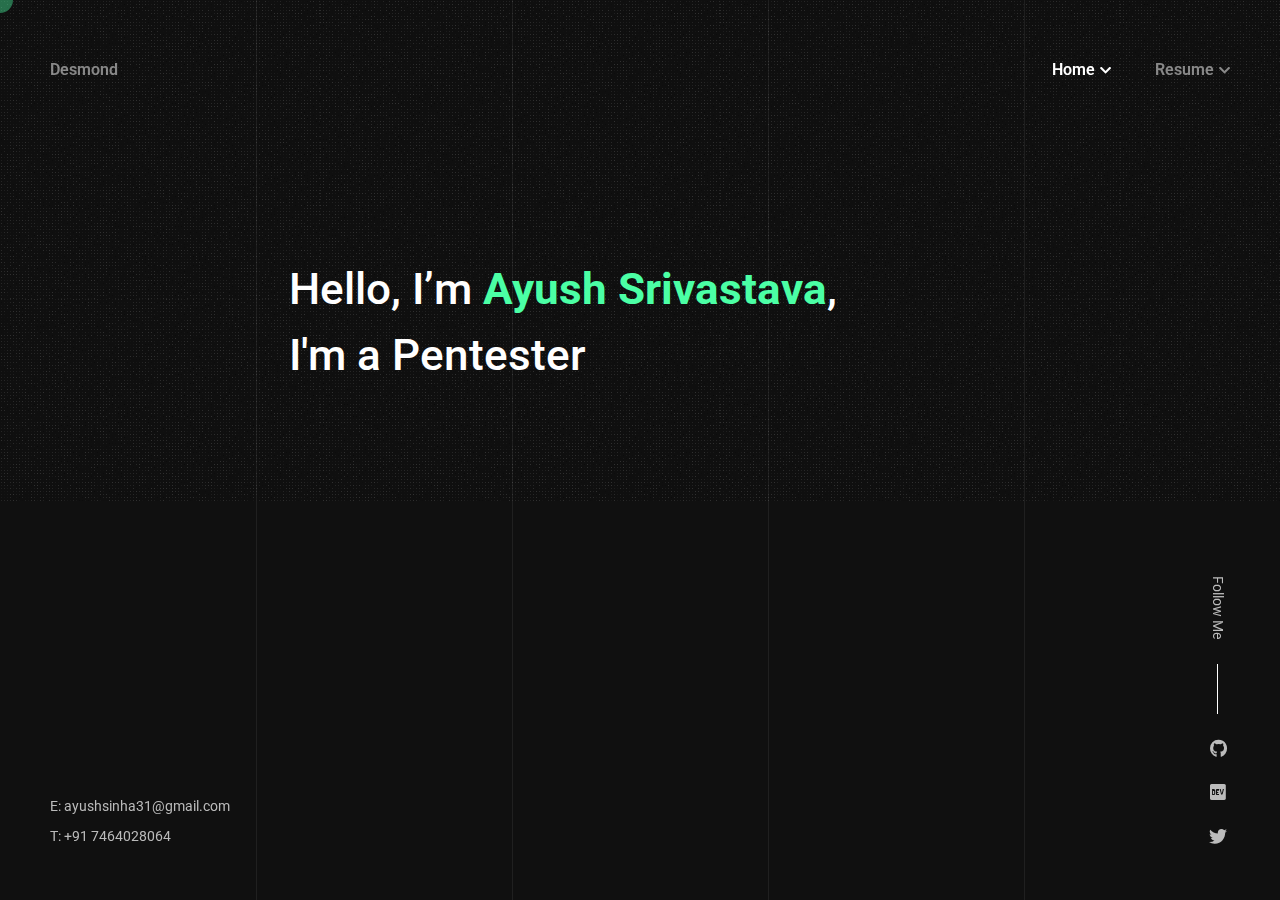
==== index.html @ 95cac33f "Add files via upload" ====
<!doctype html>
<html lang="en-US">

<!-- Mirrored from nyamador.com/index.html by HTTrack Website Copier/3.x [XR&CO'2014], Sat, 12 Mar 2022 16:47:35 GMT -->
<!-- Added by HTTrack --><meta http-equiv="content-type" content="text/html;charset=utf-8" /><!-- /Added by HTTrack -->
<head>

	<!-- Meta -->
	<meta charset="UTF-8">
	<meta name="viewport" content="width=device-width, initial-scale=1, maximum-scale=1" />
	<meta name="description" content="Ayush Srivastava's Personal Website" />
	<meta name="keywords" content="Ayush Srivastava, Ayush, Srivastava, , Fullstack Developer, pentester, Hacker, Wordpress, Wordpress Developer" />
	<meta name="author" content="Ayush Srivastava" />

	<!-- Title -->
	<title>Ayush Srivastava | Ethical Hacker </title>

	<!-- Fonts -->
	<link href="https://fonts.googleapis.com/css?family=Roboto:100,100i,300,300i,400,400i,500,500i,700,700i,900,900i&amp;display=swap&amp;subset=cyrillic" rel="stylesheet">

	<link rel="stylesheet" href="css/min-styles.css" />
	<link rel="stylesheet" href="css/fontawesome.css" />
	<link rel="stylesheet" href="css/brands.css" />
	<link rel="stylesheet" href="css/style.css" />
		
	<!--[if lt IE 9]>
	<script src="https://css3-mediaqueries-js.googlecode.com/svn/trunk/css3-mediaqueries.js"></script>
	<script src="https://html5shim.googlecode.com/svn/trunk/html5.js"></script>
	<![endif]-->

	<link rel="shortcut icon" href="images/favicons/favicon.ico">

	<!-- Global site tag (gtag.js) - Google Analytics-->
	<script async src="https://www.googletagmanager.com/gtag/js?id=UA-125314689-9"></script>
	<script>
	  window.dataLayer = window.dataLayer || [];
	  function gtag(){dataLayer.push(arguments);}
	  gtag('js', new Date());

	  gtag('config', 'UA-130786616-1');
    </script>
    <script>(function(w,d,s,l,i){w[l]=w[l]||[];w[l].push({'gtm.start':
    new Date().getTime(),event:'gtm.js'});var f=d.getElementsByTagName(s)[0],
    j=d.createElement(s),dl=l!='dataLayer'?'&l='+l:'';j.async=true;j.src=
    'https://www.googletagmanager.com/gtm.js?id='+i+dl;f.parentNode.insertBefore(j,f);
    })(window,document,'script','dataLayer','GTM-NZBQRW8');</script>
    <script data-ad-client="ca-pub-6330162459603348" async src="https://pagead2.googlesyndication.com/pagead/js/adsbygoogle.js"></script>

</head>

<body class="home-creative">
    <!-- Google Tag Manager (noscript) -->
    <noscript><iframe src="https://www.googletagmanager.com/ns.html?id=GTM-NZBQRW8"
    height="0" width="0" style="display:none;visibility:hidden"></iframe></noscript>
    <!-- End Google Tag Manager (noscript) -->

	<!-- Preloader -->
	<div class="preloader">
		<div class="centrize full-width">
			<div class="vertical-center">
				<div class="spinner">
					<div class="double-bounce1"></div>
					<div class="double-bounce2"></div>
				</div>
			</div>
		</div>
	</div>
	
	<!-- Container -->
	<div class="container">

		<!-- Cursor -->
		<div class="cursor-follower"></div>
	
		<!-- Header -->
		<header class="header">
			<div class="head-top">

				<!-- menu button -->
				<a href="#" class="menu-btn"><span></span></a>

				<!-- logo -->
				<div class="logo hover-masks-logo">
					<a href="#">
						<span class="mask-lnk">Desmond <strong></strong></span>
						<span class="mask-lnk mask-lnk-hover"><strong>Nyamador</strong></span>
					</a>
				</div>
				
				<!-- top menu-->						
				<div class="top-menu hover-masks">
					<div class="top-menu-nav">	
						<div class="menu-topmenu-container">
							<ul class="menu">
								<li class="menu-item menu-item-has-children current-menu-item">
									<a href="index.html">Home</a>
									<!-- <ul class="sub-menu">
										<li class="menu-item"><a href="index.html">Home Default</a></li>
										<li class="menu-item current-menu-item"><a href="index_creative.html">Home Creative</a></li>
										<li class="menu-item"><a href="index_slider.html">Home Slider</a></li>
										<li class="menu-item"><a href="index_personal.html">Home Personal</a></li>
										<li class="menu-item"><a href="index_onepage.html" target="blank">Home OnePage</a></li>
										<li class="menu-item"><a href="index_image.html">Home Image</a></li>
										<li class="menu-item"><a href="index_video.html">Home Video</a></li>
									</ul> -->
								</li>
								<li class="menu-item menu-item-has-children">
									<a href="works.html">Resume</a>
									<!-- <ul class="sub-menu">
										<li class="menu-item"><a href="resume.html">Resume Default</a></li>
										<li class="menu-item"><a href="resume_image.html">Resume Image</a></li>
										<li class="menu-item"><a href="resume_creative.html">Resume Creative</a></li>
									</ul> -->
								</li>
								<!-- <li class="menu-item menu-item-has-children">
									<a href="works.html">Works</a>
									<ul class="sub-menu">
										<li class="menu-item"><a href="works.html">Works Default</a></li>
										<li class="menu-item"><a href="works_creative.html">Works Creative</a></li>
										<li class="menu-item"><a href="work_single.html">Work Single</a></li>
										<li class="menu-item"><a href="work_single_image.html">Work Single Image</a></li>
										<li class="menu-item"><a href="work_single_creative.html">Work Single Creative</a></li>
									</ul>
								</li>
								<li class="menu-item menu-item-has-children">
									<a href="contacts.html">Contact</a>
									<ul class="sub-menu">
										<li class="menu-item"><a href="contacts.html">Contact Default</a></li>
										<li class="menu-item"><a href="contacts_map.html">Contact Map</a></li>
										<li class="menu-item"><a href="contacts_image.html">Contact Image</a></li>
										<li class="menu-item"><a href="contacts_creative.html">Contact Creative</a></li>
									</ul>
								</li> -->
							</ul>
						</div>
					</div>
				</div>

			</div>
		</header>
		
		<!-- Wrapper -->
		<div class="wrapper">	

			<!-- Section Started -->
			<div class="section started layout-creative" id="section-started">

				<!-- background -->
				<div class="video-bg">
					<div class="video-bg-mask"></div>
					<div class="video-bg-texture" id="grained_container"></div>
				</div>

				<!-- started content -->
				<div class="centrize full-width">
					<div class="vertical-center">
						<div class="started-content">
							<h1 class="h-title">
								Hello, I’m <strong>Ayush Srivastava</strong>,<br> I'm a Pentester
							</h1>
							<div class="h-subtitles">
								<div class="h-subtitle typing-subtitle">
									<p>I'm an <strong>Wordpress Developer</strong></p>
									<p>I'm a <strong>Python Developer</strong></p>
									<p>I'm a <strong>Hacker</strong></p>
									<p>Hall of fame <strong>Twiter</strong></p>
									<p>Hall of fame <strong>Cisco</strong></p>
									<p>Hall of fame <strong>Opera</strong></p>
									<p>Hall of fame <strong>Snapchat</strong></p>
									<p>Hall of fame <strong>Lenskart</strong></p>
								</div>
								<span class="typed-subtitle"></span>
							</div>
						</div>
					</div>
				</div>

			</div>


		</div>
		
		<!-- Footer -->
		<footer class="footer">
			<div class="copy">
				<p>E: ayushsinha31@gmail.com</p>
				<p>T: +91 7464028064</p>
			</div>
			<div class="soc-box">
				<div class="follow-label">Follow Me</div>
				<div class="soc">
					<a target="_blank" href="https://www.github.com/ayush8816">
						<span class="icon fab fa-github"></span>
					</a>
					<a target="_blank" href="#">
						<span class="icon fab fa-dev"></span>
					</a>
					<a target="_blank" href="https://twiter.com/ayushsinha31">
						<span class="icon fab fa-twitter"></span>
					</a>
				</div>
			</div>
			<div class="clear"></div>
		</footer>

		<!-- Lines -->
		<div class="lines">
			<div class="line-col"></div>
			<div class="line-col"></div>
			<div class="line-col"></div>
			<div class="line-col"></div>
			<div class="line-col"></div>
		</div>
		
	</div>
	<!-- Scripts -->
	<script src="js/scripts.js"></script>
	<script src="js/db.js"></script>
	<script src="js/script.js"></script>    

</body>

<!-- Mirrored from nyamador.com/index.html by HTTrack Website Copier/3.x [XR&CO'2014], Sat, 12 Mar 2022 16:47:44 GMT -->
</html>
---- css/min-styles.css ----
Not Found
---- css/brands.css ----
/*!
 * Font Awesome Free 5.10.2 by @fontawesome - https://fontawesome.com
 * License - https://fontawesome.com/license/free (Icons: CC BY 4.0, Fonts: SIL OFL 1.1, Code: MIT License)
 */
 @font-face {
    font-family: 'Font Awesome 5 Brands';
    font-style: normal;
    font-weight: normal;
    font-display: auto;
    src: url("../webfonts/fa-brands-400.eot");
    src: url("../webfonts/fa-brands-400d41d.eot?#iefix") format("embedded-opentype"), url("../webfonts/fa-brands-400.woff2") format("woff2"), url("../webfonts/fa-brands-400.woff") format("woff"), url("../webfonts/fa-brands-400.ttf") format("truetype"), url("../webfonts/fa-brands-400.svg#fontawesome") format("svg"); }
  
  .fab {
    font-family: 'Font Awesome 5 Brands'; }

    /*!
 * Font Awesome Free 5.10.2 by @fontawesome - https://fontawesome.com
 * License - https://fontawesome.com/license/free (Icons: CC BY 4.0, Fonts: SIL OFL 1.1, Code: MIT License)
 */
@font-face {
    font-family: 'Font Awesome 5 Free';
    font-style: normal;
    font-weight: 900;
    font-display: auto;
    src: url("../webfonts/fa-solid-900.eot");
    src: url("../webfonts/fa-solid-900d41d.eot?#iefix") format("embedded-opentype"), url("../webfonts/fa-solid-900.woff2") format("woff2"), url("../webfonts/fa-solid-900.woff") format("woff"), url("../webfonts/fa-solid-900.ttf") format("truetype"), url("../webfonts/fa-solid-900.svg#fontawesome") format("svg"); }
  
  .fa,
  .fas {
    font-family: 'Font Awesome 5 Free';
    font-weight: 900; }
---- css/style.css ----
html{margin-right:0!important}body{margin:0;padding:0;border:none;font-family:Roboto;font-size:16px;line-height:1.5;color:#bbb;background:#101010;letter-spacing:0;font-weight:400;-webkit-font-smoothing:antialiased;-moz-osx-font-smoothing:grayscale;text-rendering:optimizeLegibility}body.scroll_hidden{overflow:hidden;height:100vh}*{box-sizing:border-box;-webkit-box-sizing:border-box}.clear{clear:both}.cursor-follower{margin:-13px 0 0 -13px;position:absolute;background:#4bffa5;width:26px;height:26px;-webkit-transition:transform 1s cubic-bezier(.02,1.2,.8,1),opacity .25s ease;transition:transform 1s cubic-bezier(.02,1.2,.8,1),opacity .25s ease;opacity:.4;z-index:1111;pointer-events:none;border-radius:50%;-moz-border-radius:50%;-webkit-border-radius:50%;-khtml-border-radius:50%}.cursor-follower.hide{opacity:0!important}@media (max-width:1199px){.cursor-follower{display:none}}.preloader{position:fixed;top:0;left:0;right:0;bottom:0;text-align:center;z-index:11111}.preloader .spinner{position:absolute;left:50%;top:0;width:1px;height:100%}.preloader .spinner .double-bounce1,.preloader .spinner .double-bounce2{position:absolute;top:0;left:0;width:100%;height:100%}.preloader .spinner .double-bounce2{background:rgba(255,255,255,.5);height:0;-webkit-animation:loading 2s infinite ease-in-out;animation:loading 2s infinite ease-in-out}.container{position:relative;margin:0;overflow:hidden}.container:before{pointer-events:none;z-index:12}.lines{position:fixed;top:0;left:0;width:100%;height:100vh;font-size:0;pointer-events:none;z-index:1111}.lines.no-lines .line-col:before{opacity:0}.lines .line-col{position:relative;display:inline-block;vertical-align:top;width:20%;height:100vh}.lines .line-col:first-child:before{background:0 0}.lines .line-col:first-child:after{left:auto;right:0;width:1000%}.lines .line-col:first-child .line{display:none}.lines .line-col:last-child:after{left:0;right:auto;width:1000%}.lines .line-col:nth-child(1):before{-o-transition-delay:2.9s;-webkit-transition-delay:2.9s;transition-delay:2.9s}.lines .line-col:nth-child(1):after{top:0;bottom:auto;-webkit-transition-delay:.9s;-o-transition-delay:.9s;transition-delay:.9s}.lines .line-col:nth-child(2):before{-o-transition-delay:2.7s;-webkit-transition-delay:2.7s;transition-delay:2.7s}.lines .line-col:nth-child(2):after{top:auto;bottom:0;-webkit-transition-delay:.7s;-o-transition-delay:.7s;transition-delay:.7s}.lines .line-col:nth-child(3):before{-o-transition-delay:2.2s;-webkit-transition-delay:2.2s;transition-delay:2.2s}.lines .line-col:nth-child(3):after{top:0;bottom:auto;-webkit-transition-delay:.2s;-o-transition-delay:.2s;transition-delay:.2s}.lines .line-col:nth-child(4):before{-o-transition-delay:2.5s;-webkit-transition-delay:2.5s;transition-delay:2.5s}.lines .line-col:nth-child(4):after{top:auto;bottom:0;-webkit-transition-delay:.5s;-o-transition-delay:.5s;transition-delay:.5s}.lines .line-col:nth-child(5):before{-o-transition-delay:3s;-webkit-transition-delay:3s;transition-delay:3s}.lines .line-col:nth-child(5):after{top:0;bottom:auto;-webkit-transition-delay:1s;-o-transition-delay:1s;transition-delay:1s}.lines .line-col:before{content:'';position:absolute;left:0;top:0;width:1px;height:0%;background:rgba(255,255,255,.07);transition:height 1s cubic-bezier(.165,.85,.45,1) 0s;-moz-transition:height 1s cubic-bezier(.165,.85,.45,1) 0s;-webkit-transition:height 1s cubic-bezier(.165,.85,.45,1) 0s;-o-transition:height 1s cubic-bezier(.165,.85,.45,1) 0s}.lines .line-col:after{content:'';position:absolute;left:0;top:0;width:100%;height:100%;background:#1e1e1e;z-index:12;transition:height 1s cubic-bezier(.165,.85,.45,1) 0s;-moz-transition:height 1s cubic-bezier(.165,.85,.45,1) 0s;-webkit-transition:height 1s cubic-bezier(.165,.85,.45,1) 0s;-o-transition:height 1s cubic-bezier(.165,.85,.45,1) 0s}.lines.finish .line-col:before{height:100%}.lines.finish .line-col:after{height:0%}.lines.ready{z-index:11}.wrapper{position:relative}.breadcrumbs{margin:0}.lines-off .lines .line-col:before{display:none}.lines-on .lines .line-col:before{display:block}@media (max-width:1199px){.lines .line-col{width:33.333%}.lines .line-col:nth-child(4),.lines .line-col:nth-child(5){display:none}}@media (max-width:720px){.lines .line-col{width:50%}.lines .line-col:nth-child(3),.lines .line-col:nth-child(4),.lines .line-col:nth-child(5){display:none}}.cols{position:relative}.cols .col.col-sm{float:left;width:25%}@media (max-width:720px){.cols .col.col-sm{width:100%}}.cols .col.col-lg{float:left;width:75%}@media (max-width:720px){.cols .col.col-lg{width:100%}}.cols .col.col-md{float:left;width:50%}@media (max-width:720px){.cols .col.col-md{width:100%}}.cols:after{content:'';display:block;clear:both}h1,h2,h3,h4,h5,h6{font-weight:700;font-family:Roboto;margin:0;margin-top:30px;margin-bottom:30px;color:#141414}h1{font-size:34px}h2{font-size:30px}h3{font-size:26px}h4{font-size:22px}h5{font-size:18px}h6{font-size:14px}p{font-size:16px;padding:0;margin:30px 0}strong{font-weight:700}@media screen and (max-width:720px){h1{font-size:24px}h2{font-size:20px}h3{font-size:18px}h4{font-size:16px}h5{font-size:14px}h6{font-size:13px}p{margin:20px 0}}a{color:#eee;text-decoration:underline;outline:0}a:hover{text-decoration:none;color:#4bffa5}.ink{display:block;position:absolute;background:#4bffa5;transform:scale(0);-webkit-transform:scale(0);-moz-transform:scale(0);-o-transform:scale(0);transition:transform 2s cubic-bezier(.165,.85,.45,1) 0s;-moz-transition:transform 2s cubic-bezier(.165,.85,.45,1) 0s;-webkit-transition:transform 2s cubic-bezier(.165,.85,.45,1) 0s;-o-transition:transform 2s cubic-bezier(.165,.85,.45,1) 0s;border-radius:100%;-moz-border-radius:100%;-webkit-border-radius:100%;-khtml-border-radius:100%}.ink.ink-animate{transform:scale(3);-webkit-transform:scale(3);-moz-transform:scale(3);-o-transform:scale(3)}.hover-animated .circle{position:absolute;width:100%;height:100%;display:block}.bts-center{text-align:center}.bts-list{font-size:0}.bts-list .btn{margin-right:20px;margin-top:20px}.bts-list .btn:last-child{margin-right:0}.btn,.single-post-text input[type=submit],a.btn{margin-bottom:10px;position:relative;overflow:hidden;display:inline-block;vertical-align:middle;height:44px;line-height:40px;text-align:center;font-size:16px;color:#4bffa5;font-weight:500;text-decoration:none;background:0 0;border:2px solid #4bffa5;cursor:pointer;transition:1s all cubic-bezier(.165,.85,.45,1) 0s;-moz-transition:1s all cubic-bezier(.165,.85,.45,1) 0s;-webkit-transition:1s all cubic-bezier(.165,.85,.45,1) 0s;-o-transition:1s all cubic-bezier(.165,.85,.45,1) 0s}.btn .lnk,a.btn .lnk{padding:0 30px;position:relative;display:block;z-index:2;pointer-events:none}.btn:hover,a.btn:hover{color:#101010}@media screen and (max-width:720px){.btn,.single-post-text input[type=submit],a.btn{font-size:14px}}form.post-password-form{max-width:400px;margin:0 auto;text-align:center}button,input,textarea{display:block;font-family:Roboto;font-size:16px;height:50px;width:100%;color:#eee;margin-bottom:30px;padding:0;background:0 0!important;border:none;border-bottom:1px solid rgba(255,255,255,.07);resize:none;outline:0;border-radius:0;-moz-border-radius:0;-webkit-border-radius:0;-khtml-border-radius:0;transition:all .3s ease 0s;-moz-transition:all .3s ease 0s;-webkit-transition:all .3s ease 0s;-o-transition:all .3s ease 0s}button:focus,input:focus,textarea:focus{color:#eee;border-bottom:1px solid #eee}textarea{height:120px;padding:0;padding-top:15px}button{width:auto;display:inline-block;vertical-align:top;text-align:left;border-bottom:1px solid #eee;cursor:pointer;color:#eee}button:hover{border-bottom:1px solid #4bffa5}label,legend{display:block;padding-bottom:10px;font-family:Roboto;font-size:13px}fieldset{border-width:0;padding:0}input[type=checkbox],input[type=radio]{display:inline}::-webkit-input-placeholder{color:#999}:-moz-placeholder{color:#999}::-moz-placeholder{color:#999}:-ms-input-placeholder{color:#999}input:focus::-webkit-input-placeholder,textarea:focus::-webkit-input-placeholder{color:#eee}input:focus:-moz-placeholder,textarea:focus:-moz-placeholder{color:#eee}input:focus::-moz-placeholder,textarea:focus::-moz-placeholder{color:#eee}input:focus:-ms-input-placeholder,textarea:focus:-ms-input-placeholder{color:#eee}input.error,input.wpcf7-not-valid,textarea.error,textarea.wpcf7-not-valid{border-bottom:1px solid red!important}.wpcf7-not-valid-tip,label.error{display:none!important}input.error::-moz-placeholder,input.wpcf7-not-valid::-moz-placeholder,textarea.error::-moz-placeholder,textarea.wpcf7-not-valid::-moz-placeholder{color:red}input.error:-moz-placeholder,input.wpcf7-not-valid:-moz-placeholder,textarea.error:-moz-placeholder,textarea.wpcf7-not-valid:-moz-placeholder{color:red}input.error:-ms-input-placeholder,input.wpcf7-not-valid:-ms-input-placeholder,textarea.error:-ms-input-placeholder,textarea.wpcf7-not-valid:-ms-input-placeholder{color:red}input.error::-webkit-input-placeholder,input.wpcf7-not-valid::-webkit-input-placeholder,textarea.error::-webkit-input-placeholder,textarea.wpcf7-not-valid::-webkit-input-placeholder{color:red}div.wpcf7-response-output{margin:0}input[type=checkbox],input[type=radio]{display:inline}input[type=checkbox],input[type=radio]{width:auto;height:auto;margin-bottom:10px;margin-right:0;margin-left:0}input[type=checkbox]{-webkit-appearance:checkbox}input[type=radio]{-webkit-appearance:radio}button,input[type=email],input[type=password],input[type=submit],input[type=tel],input[type=text],textarea{-webkit-appearance:none;-moz-appearance:none;appearance:none}input[type=file]{margin-bottom:10px;border:none;height:auto}select{margin-bottom:10px;width:100%;height:30px}span.wpcf7-list-item{display:inline-block;margin:0 1em 0 0}ul{list-style:disc;margin-top:30px;margin-bottom:30px;padding-left:0;list-style-position:inside}ol{list-style:decimal;margin-top:30px;margin-bottom:30px;padding-left:0;list-style-position:inside}ol ol,ol ul,ul ol,ul ul{margin-top:15px;margin-bottom:15px;margin-left:15px}code{font-family:Roboto;padding:0 4px;font-style:italic;color:#999;text-decoration:none;display:inline-block;vertical-align:middle;overflow:auto;max-width:100%;white-space:nowrap}pre{background:#f6f6f6;font-family:Roboto;margin:30px 0;padding:30px;max-width:100%;overflow:auto;white-space:pre}ins,mark{background:#eee;text-decoration:none}table{width:100%;margin:30px 0;padding:0;border-collapse:collapse;background:#fcfcfc}table caption{padding:6px 0;background:#f6f6f6;font-size:12px}th{color:#999;padding:10px 20px;font-size:12px;font-weight:700;text-align:left;border:4px solid #fff;text-transform:uppercase}th a{color:#999}td{border:4px solid #fff;padding:10px 20px;color:#363636;font-size:13px;background:#f6f6f6}td.pad{background:0 0}dt{margin-bottom:5px;font-size:15px;font-weight:700}dd{margin-top:0;margin-bottom:30px;margin-left:30px}.align-center{text-align:center!important}.align-right{text-align:right!important}.align-left{text-align:left!important}.pull-right{float:right!important}.pull-left{float:left!important}.pull-none{float:none!important}.alignright{margin-left:20px!important;float:right!important;max-width:50%!important}.alignleft{margin-right:20px!important;float:left!important;max-width:50%!important}.aligncenter{margin-left:auto!important;margin-right:auto!important;display:block!important}.full-width{max-width:100%!important;width:100%!important}.full-max-width{max-width:100%!important;width:auto!important}.centrize{display:table!important;table-layout:fixed!important;height:100%!important;position:relative!important;top:0;left:0;z-index:2}.vertical-center{display:table-cell!important;vertical-align:middle!important}.text-uppercase{text-transform:uppercase!important}.text-lowercase{text-transform:lowercase!important}.text-capitalize{text-transform:capitalize!important}.text-regular{font-weight:400!important}.text-bold{font-weight:700!important}.text-italic{font-style:italic!important}blockquote{font-family:Roboto}@-webkit-keyframes loading{0%{height:0;top:0;bottom:auto}50%{height:100%;top:0;bottom:auto}51%{height:100%;top:0;bottom:auto}52%{height:100%;top:auto;bottom:0}100%{height:0;top:auto;bottom:0}}@keyframes loading{0%{height:0;top:0;bottom:auto}50%{height:100%;top:0;bottom:auto}51%{height:100%;top:0;bottom:auto}52%{height:100%;top:auto;bottom:0}100%{height:0;top:auto;bottom:0}}@keyframes mouse-anim{0%{top:0}50%{top:10px}100%{top:0}}.header{padding:50px;position:fixed;left:0;top:0;width:100%;z-index:100;transition:all .7s cubic-bezier(.165,.85,.45,1);-moz-transition:all .7s cubic-bezier(.165,.85,.45,1);-webkit-transition:all .7s cubic-bezier(.165,.85,.45,1);-o-transition:all .7s cubic-bezier(.165,.85,.45,1)}.header.fixed{padding-top:30px;padding-bottom:30px;top:0;background:#101010}.header:after{content:'';position:relative;display:block;clear:both}.header .head-top{position:relative}.header .menu-btn{position:relative;margin:0 auto;width:30px;height:20px}.header .menu-btn:after,.header .menu-btn:before{content:'';position:absolute;top:0;left:0;width:100%;height:2px;background:#fff;transition:all .3s ease 0s;-moz-transition:all .3s ease 0s;-webkit-transition:all .3s ease 0s;-o-transition:all .3s ease 0s}.header .menu-btn:after{top:auto;bottom:0}.header .menu-btn span{position:absolute;top:50%;left:0;width:100%;height:2px;background:#fff;margin-top:-1px;transition:all .3s ease 0s;-moz-transition:all .3s ease 0s;-webkit-transition:all .3s ease 0s;-o-transition:all .3s ease 0s}.header .logo{position:absolute;overflow:hidden;top:50%;width:150px;font-size:16px;line-height:2.5;font-weight:600;color:rgba(255,255,255,.5);white-space:nowrap;transform:translateY(-50%);-webkit-transform:translateY(-50%);-moz-transform:translateY(-50%);-o-transform:translateY(-50%)}.header .logo img{max-width:100%;width:auto;height:auto;display:block}.header .logo a{color:rgba(255,255,255,.5);text-decoration:none;display:block}.header .logo strong{color:#fff}.header .top-menu{text-align:right}.header .top-menu .menu-top-menu-container{display:inline-block}.header .top-menu ul{margin:0;padding:0;list-style:none}.header .top-menu ul li{margin-left:40px;display:inline-block;vertical-align:top;position:relative}.header .top-menu ul li a{position:relative;overflow:hidden;display:block;font-size:1em;line-height:2.5;color:#fff;font-weight:600;opacity:.5;text-decoration:none;transition:color .7s cubic-bezier(.165,.85,.45,1);-moz-transition:color .7s cubic-bezier(.165,.85,.45,1);-webkit-transition:color .7s cubic-bezier(.165,.85,.45,1);-o-transition:color .7s cubic-bezier(.165,.85,.45,1)}.header .top-menu ul li:hover>.children,.header .top-menu ul li:hover>.sub-menu{opacity:1;pointer-events:auto}.header .top-menu ul li.current-menu-item>a,.header .top-menu ul li:hover>a{opacity:1}.header .top-menu ul li.menu-item-has-children>a .mask-lnk:after{content:"\f078";margin-left:5px;position:relative;top:0;display:inline-block;font-family:'Font Awesome 5 Free';font-weight:900;font-size:.8em;-moz-osx-font-smoothing:grayscale;-webkit-font-smoothing:antialiased;display:inline-block;font-style:normal;font-variant:normal;text-rendering:auto;line-height:1}.header .top-menu-nav .children,.header .top-menu-nav .sub-menu{position:absolute;left:0;top:40px;padding:10px 0;width:190px;text-align:left;background:#1e1e1e;z-index:50;opacity:0;pointer-events:none;transition:all .3s ease 0s;-moz-transition:all .3s ease 0s;-webkit-transition:all .3s ease 0s;-o-transition:all .3s ease 0s;box-shadow:0 5px 50px rgba(0,0,0,.1);-moz-box-shadow:0 5px 50px rgba(0,0,0,.1);-webkit-box-shadow:0 5px 50px rgba(0,0,0,.1);-khtml-box-shadow:0 5px 50px rgba(0,0,0,.1)}.header .top-menu ul li:last-child .sub-menu,.header .top-menu-nav .children{right:0;left:auto}.header .top-menu-nav .children:before,.header .top-menu-nav .sub-menu:before{content:'';position:absolute;left:10px;top:-12px;border:6px solid transparent;border-bottom:6px solid #1e1e1e}.header .top-menu ul li:last-child .sub-menu:before,.header .top-menu-nav .children:before{right:10px;left:auto}.header .top-menu-nav .children li,.header .top-menu-nav .sub-menu li{margin-left:0;padding:8px 20px;display:block;border-bottom:1px solid rgba(255,255,255,.07);height:auto}.header .top-menu-nav .children li:last-child,.header .top-menu-nav .sub-menu li:last-child{border-bottom:none}.header .top-menu-nav .children li a,.header .top-menu-nav .sub-menu li a{margin-top:0;display:block;font-size:12px;color:#fff;opacity:.5}.header .top-menu-nav .children li .children,.header .top-menu-nav .sub-menu li .sub-menu{left:100%;top:-10px}.header .top-menu-nav .children li .children:before,.header .top-menu-nav .sub-menu li .sub-menu:before{content:'';position:absolute;left:-12px;top:16px;border:6px solid transparent;border-right:6px solid #fff;border-bottom:6px solid transparent}.background-enabled .header .top-menu ul li.current-menu-item>a{opacity:1}.hover-masks .mask-lnk,.hover-masks-logo .mask-lnk{position:relative;top:0;left:0;width:100%;display:block;transform:translateY(0);-webkit-transform:translateY(0);-moz-transform:translateY(0);-o-transform:translateY(0);-webkit-transition:opacity .7s cubic-bezier(.165,.85,.45,1),color .7s cubic-bezier(.165,.85,.45,1),transform .7s cubic-bezier(.165,.85,.45,1);transition:opacity .7s cubic-bezier(.165,.85,.45,1),color .7s cubic-bezier(.165,.85,.45,1),transform .7s cubic-bezier(.165,.85,.45,1)}.hover-masks .mask-lnk.mask-lnk-hover,.hover-masks-logo .mask-lnk.mask-lnk-hover{position:absolute;opacity:0;transform:translateY(32px);-webkit-transform:translateY(32px);-moz-transform:translateY(32px);-o-transform:translateY(32px)}.hover-masks a:hover .mask-lnk,.hover-masks-logo a:hover .mask-lnk{opacity:1;transform:translateY(-32px);-webkit-transform:translateY(-32px);-moz-transform:translateY(-32px);-o-transform:translateY(-32px)}.hover-masks a:hover .mask-lnk.mask-lnk-hover,.hover-masks-logo a:hover .mask-lnk.mask-lnk-hover{transform:translateY(0);-webkit-transform:translateY(0);-moz-transform:translateY(0);-o-transform:translateY(0)}.header.active{padding-top:4vw;top:0;overflow:auto;height:100%;background:#101010;-webkit-overflow-scrolling:touch}.header.active .menu-btn:before{opacity:0}.header.active .menu-btn:after{bottom:9px!important;transform:rotate(-45deg);-webkit-transform:rotate(-45deg);-moz-transform:rotate(-45deg);-o-transform:rotate(-45deg)}.header.active .menu-btn span{transform:rotate(45deg);-webkit-transform:rotate(45deg);-moz-transform:rotate(45deg);-o-transform:rotate(45deg)}.header.active .top-menu{height:auto;opacity:1;visibility:visible}.header.active .top-menu ul li .children,.header.active .top-menu ul li .sub-menu{display:block}.header.active .top-menu ul>li>ul li a{line-height:20px}@media (max-width:1199px){.header .logo{position:relative;top:0;transform:translateY(0);-webkit-transform:translateY(0);-moz-transform:translateY(0);-o-transform:translateY(0)}.header .menu-btn{display:block;transform:translateY(50%);-webkit-transform:translateY(50%);-moz-transform:translateY(50%);-o-transform:translateY(50%)}.header .top-menu-nav{display:block}.header .top-menu{position:relative;top:0;left:0;margin-top:0;margin-left:0;margin-right:0;float:none;width:auto;height:0;text-align:center;opacity:0;visibility:hidden;transition:opacity .35s cubic-bezier(.165,.85,.45,1);-moz-transition:opacity .35s cubic-bezier(.165,.85,.45,1);-webkit-transition:opacity .35s cubic-bezier(.165,.85,.45,1);-o-transition:opacity .35s cubic-bezier(.165,.85,.45,1)}.header.active .top-menu{margin-top:20px}.header .top-menu .menu-top-menu-container{display:block}.header .top-menu ul li{margin-left:0;display:block}.header .top-menu-nav .children,.header .top-menu-nav .sub-menu{position:relative;left:0;top:0;margin:20px 0;width:auto;text-align:center;pointer-events:none;display:block;opacity:0;visibility:hidden}.header.active .top-menu-nav .children,.header.active .top-menu-nav .sub-menu{opacity:1;visibility:visible;pointer-events:auto}.header .top-menu-nav .children:before,.header .top-menu-nav .sub-menu:before{margin-left:-6px;left:50%}.header .top-menu-nav .children li .children,.header .top-menu-nav .sub-menu li .sub-menu{left:0;top:0;margin:0 -20px;background:#f4f4f4;box-shadow:none;-moz-box-shadow:none;-webkit-box-shadow:none;-khtml-box-shadow:none}.header .top-menu-nav .children li .children:before,.header .top-menu-nav .sub-menu li .sub-menu:before{left:50%;top:-12px;border:6px solid transparent;border-right:6px solid transparent;border-bottom:6px solid #fff}.header .top-menu ul li:last-child .sub-menu:before,.header .top-menu-nav .children:before{right:50%;left:auto;margin-left:0;margin-right:-6px}.header .menu-btn{display:block;float:right}}@media (max-width:720px){.header{margin:0;padding:0 30px;top:30px}.header .logo{padding:0;max-width:240px}.header.active .top-menu{padding-bottom:30px}.wp-block-media-text{display:block}.wp-block-media-text .wp-block-media-text__content{padding:0}}.section{position:relative;padding-left:20%;padding-right:20%;padding-top:70px;padding-bottom:70px;z-index:12}.section:first-child{padding-top:150px}.section .content{position:relative}.section .content .portfolio-cols .title{margin-left:0}.section .content-box{margin-right:-1px;padding:35px;font-size:16px;background:#101010;border:1px solid rgba(255,255,255,.07)}.section .content-box .single-post-text>:first-child{margin-top:0}.section .title{position:relative;margin:0 0 35px 35px}.section .title .title_inner{display:inline-block;vertical-align:top;position:relative;font-size:24px;color:#fff;font-weight:600;transition:all .3s ease 0s;-moz-transition:all .3s ease 0s;-webkit-transition:all .3s ease 0s;-o-transition:all .3s ease 0s}@media (max-width:1199px){.section{padding-left:50px;padding-right:50px}}@media (max-width:720px){.section{padding-top:50px;padding-bottom:50px;padding-left:30px;padding-right:30px}.section .title{margin:0 0 30px 0}}.section.started{margin:0;padding:0;position:relative;overflow:hidden;height:100vh;z-index:11}.section.started.personal{z-index:12}.section.started .started-content .logo{position:relative;display:inline-block;top:-100px;left:-300px;width:740px;height:600px;background-repeat:no-repeat;background-position:center center;background-size:cover;-webkit-clip-path:polygon(31% 0,100% 25%,61% 100%,0 93%);clip-path:polygon(31% 0,100% 25%,61% 100%,0 93%)}.section.started .started-content .h-title{margin:0;position:absolute;left:calc(20% + 35px);bottom:50px;max-width:560px;font-size:20px;font-weight:300;color:#fff;word-break:break-word;-ms-word-wrap:break-word;word-wrap:break-word}.section.started .started-content .h-title strong{color:#4bffa5}.section.started .started-content .h-subtitles{font-size:38px;height:38px;opacity:0}.section.started .started-content .h-subtitles.ready{opacity:1}.section.started .started-content .h-subtitle,.section.started .started-content .typed-bread,.section.started .started-content .typed-subtitle{margin-top:-45px;position:absolute;top:50%;left:0;width:100%;display:block;font-size:90px;line-height:90px;font-weight:500;color:#fff;text-align:center}.section.started .started-content .h-subtitle strong,.section.started .started-content .typed-subtitle strong{color:#4bffa5}.section.started.layout-creative{margin:0 auto;margin-bottom:0;padding-top:20%;padding-left:20%;padding-right:20%;padding-bottom:70px;width:auto;height:auto!important}.section.started.layout-creative .started-content{padding-left:0;padding-right:0;display:block;text-align:left}.section.started.layout-creative .started-content .h-title{margin:0 0 5px 33px;padding-right:0;position:relative;left:0;top:0;bottom:auto;max-width:800px;font-size:44px;font-family:Roboto;font-weight:500;text-transform:none;letter-spacing:0}.section.started.layout-creative .started-content .h-subtitle,.section.started.layout-creative .started-content .typed-bread,.section.started.layout-creative .started-content .typed-cursor,.section.started.layout-creative .started-content .typed-subtitle{margin-top:0;margin-left:35px;position:relative;font-size:18px;line-height:40px;text-align:left;color:#999}.section.started.layout-creative .started-content .h-subtitle,.section.started.layout-creative .started-content .typed-subtitle{top:0}.section.started.layout-creative .started-content .h-subtitle p{font-size:18px;line-height:40px}.section.started.personal{text-align:center}.section.started.personal .started-content .h-title{margin-left:-85px;margin-top:85px;position:absolute;left:50%;top:50%;bottom:auto;width:560px;text-align:left}.section.started.personal .started-content .typed-bread,.section.started.personal .started-content .typed-subtitle{margin-top:0;top:auto;bottom:50px;left:20%;line-height:74px;text-align:left}.section.started.section-title .started-content .h-title{margin-top:0;padding-right:0;position:relative;top:0;left:0;bottom:0;max-width:100%;font-size:7vw;line-height:7vw;font-weight:600;text-align:center}.section.started.section-title .started-content .h-subtitles{height:auto}.section.started.section-title .started-content .h-subtitle,.section.started.section-title .started-content .typed-bread,.section.started.section-title .started-content .typed-subtitle{margin:0;padding-left:35px;position:absolute;left:20%;top:auto;bottom:50px;width:auto;max-width:560px;font-size:20px;line-height:1.5;font-weight:400;text-align:left}.section.started.section-title .started-content .h-subtitle p{margin:0;font-size:20px;line-height:1.5}.section.started .mouse_btn{font-size:24px;color:#4bffa5;text-align:center;position:absolute;width:20px;height:40px;left:50%;bottom:7%;margin-left:-10px;z-index:2}.section.started .mouse_btn .icon{position:relative;top:0;animation:mouse-anim 1s ease-out 0s infinite}.section.started .swiper-nav{position:absolute;left:calc(20% + 35px);bottom:120px;width:66px;height:24px;z-index:3}.section.started .swiper-nav .swiper-button-next,.section.started .swiper-nav .swiper-button-prev{width:20px;height:20px;margin-top:-10px;background:0 0;font-size:22px;color:#fff;text-decoration:none;transition:all .3s ease 0s;-moz-transition:all .3s ease 0s;-webkit-transition:all .3s ease 0s;-o-transition:all .3s ease 0s}.section.started+.section,.section.started.layout-creative+.section{margin-top:70px}.background-enabled .section.started.layout-creative .started-content .typed-bread,.background-enabled .section.started.section-title .started-content .typed-bread,.section.started.layout-creative .started-content .typed-bread,.section.started.section-title .started-content .typed-bread{top:auto;font-size:16px;line-height:1.9;color:rgba(255,255,255,.5);font-weight:400;opacity:1}.section.started.layout-creative .started-content .typed-bread a,.section.started.section-title .started-content .typed-bread a{color:#fff;text-decoration:none;font-weight:500;opacity:1}.section.started .started-content .typed-cursor,.section.started.layout-creative .mouse_btn,.section.started.layout-post-creative .mouse_btn{display:none!important}.section.started .swiper-button-prev,.section.started .swiper-container-rtl .swiper-button-next{left:0;right:auto}.section.started .swiper-button-next,.section.started .swiper-container-rtl .swiper-button-prev{left:auto;right:0}.started-carousel{position:absolute;left:0;top:0;width:100%;height:100%}.started-carousel .swiper-container,.started-carousel .swiper-wrapper{height:100%}.started-carousel .swiper-slide{opacity:1!important}.started-carousel .swiper-slide.first{z-index:2}.started-carousel .main-img{position:absolute;top:0;left:0;width:100%;height:100%;background-position:center center;background-size:cover;background-repeat:no-repeat;clip-path:polygon(0 0,20% 0,20% 0,40% 0,40% 0,60% 0,60% 0,80% 0,80% 0,100% 0,100% 0,100% 100%,100% 100%,80% 100%,80% 100%,60% 100%,60% 100%,40% 100%,40% 100%,20% 100%,20% 100%,0 100%);-webkit-clip-path:polygon(0 0,20% 0,20% 0,40% 0,40% 0,60% 0,60% 0,80% 0,80% 0,100% 0,100% 0,100% 100%,100% 100%,80% 100%,80% 100%,60% 100%,60% 100%,40% 100%,40% 100%,20% 100%,20% 100%,0 100%);transition:1s all cubic-bezier(.165,.85,.45,1) 0s;-moz-transition:1s all cubic-bezier(.165,.85,.45,1) 0s;-webkit-transition:1s all cubic-bezier(.165,.85,.45,1) 0s;-o-transition:1s all cubic-bezier(.165,.85,.45,1) 0s}.started-carousel .swiper-slide.swiper-clip-active .main-img{clip-path:polygon(0 0,20% 0,20% 100%,40% 100%,40% 0,60% 0,60% 100%,80% 100%,80% 0,100% 0,100% 0,100% 100%,100% 0,80% 0,80% 100%,60% 100%,60% 0,40% 0,40% 100%,20% 100%,20% 0,0 0);-webkit-clip-path:polygon(0 0,20% 0,20% 100%,40% 100%,40% 0,60% 0,60% 100%,80% 100%,80% 0,100% 0,100% 0,100% 100%,100% 0,80% 0,80% 100%,60% 100%,60% 0,40% 0,40% 100%,20% 100%,20% 0,0 0)}.section.started .mouse_btn{left:auto;right:calc(20% + 35px);margin-left:0}@media (max-width:1199px){.section.started.layout-creative,.section.started.layout-post-creative{padding-top:35vw;padding-left:50px;padding-right:50px}.section.started .started-content .h-title{left:50px}.section.started .started-content .h-title br{display:none}.section.started .started-content .h-subtitle,.section.started .started-content .typed-bread,.section.started .started-content .typed-subtitle{margin-top:-35px;font-size:60px;line-height:70px}.section.started.section-title .started-content .h-subtitle,.section.started.section-title .started-content .typed-bread,.section.started.section-title .started-content .typed-subtitle{padding-left:0;left:50px}.section.started.personal .started-content .typed-bread,.section.started.personal .started-content .typed-subtitle{left:50px;width:auto}.section.started .swiper-nav{left:50px}.section.started .started-content .logo{top:-50px;left:-150px;width:640px;height:560px}.section.started.personal .started-content .h-title{margin-left:15px;margin-top:115px;width:320px}.section.started.layout-creative .started-content .h-subtitle,.section.started.layout-creative .started-content .h-title,.section.started.layout-creative .started-content .typed-bread,.section.started.layout-creative .started-content .typed-cursor,.section.started.layout-creative .started-content .typed-subtitle{margin-left:0}.section.started .mouse_btn{left:auto;right:120px;margin-left:0}}@media (max-width:720px){.section.started{padding:0 30px}.section.started.layout-creative,.section.started.layout-post-creative{padding-top:50vw;padding-left:30px;padding-right:30px;padding-bottom:30px}.section.started .started-content .h-title{left:0;bottom:30px;padding-right:50px;font-size:17px}.section.started .started-content .h-subtitle,.section.started .started-content .typed-bread,.section.started .started-content .typed-subtitle{margin-top:-20px;font-size:30px;line-height:40px}.section.started.section-title .started-content .h-title{font-size:10vw;line-height:10vw}.background-enabled .section.started.layout-creative .started-content .typed-bread,.background-enabled .section.started.section-title .started-content .typed-bread,.section.started.layout-creative .started-content .typed-bread,.section.started.section-title .started-content .typed-bread{font-size:14px}.section.started.layout-creative .started-content .h-title,.section.started.layout-post-creative .started-content .h-title{font-size:23px}.section.started .started-content .logo{position:absolute;top:0;left:-30px;width:110vw;height:62vh;-webkit-clip-path:polygon(25% 0,100% 25%,80% 100%,0 85%);clip-path:polygon(25% 0,100% 25%,80% 100%,0 85%)}.section.started.personal .started-content .h-title{left:0;top:64vh;bottom:auto;width:100%;margin-top:0;margin-left:0}.section.started.personal .started-content .typed-bread,.section.started.personal .started-content .typed-subtitle{left:0;bottom:30px;padding-right:50px;font-size:20px;line-height:30px}.section.started .swiper-nav{left:30px}.section.started .mouse_btn{right:50%;margin-left:0;margin-right:-10px;bottom:150px}.section.started.section-title .started-content .h-subtitle,.section.started.section-title .started-content .typed-bread,.section.started.section-title .started-content .typed-subtitle{left:0}.section.started+.section,.section.started.layout-creative+.section{margin-top:0}}@media (max-width:340px){.section.started .swiper-nav{bottom:145px}}@media screen and (orientation:landscape) and (min-device-width:319px) and (max-device-width:1199px){.section.started .started-content .logo{position:absolute;left:-30px;right:-30px;top:0;width:auto;height:100%;-webkit-clip-path:none;clip-path:none}.section.started.personal .started-content .h-title{top:auto;left:50px;bottom:50px;width:auto;margin-left:0;margin-top:0;margin-right:50px}.section.started.personal .started-content .typed-bread,.section.started.personal .started-content .typed-subtitle{display:none}.section.started .swiper-nav{bottom:120px}}@media screen and (orientation:landscape) and (min-device-width:319px) and (max-device-width:670px){.section.started.personal .started-content .h-title{left:0;bottom:30px;margin-right:30px}.section.started .swiper-nav{bottom:100px}}.section.about .image{float:left;width:160px;font-size:0}.section.about .image img{width:100%;height:auto}.section.about .desc{margin-left:195px}.section.about .desc p{word-break:break-word}.section.about .desc p:first-child{margin-top:0}.info-list{margin-bottom:20px}.info-list ul{list-style:none;margin:0;padding:0}.info-list ul li{display:inline-block;vertical-align:top;width:48%;margin:0 0 6px 0}.info-list ul li strong{font-weight:400;color:#4bffa5}@media (min-width:1700px){.info-list ul li{width:32%}}@media (max-width:1199px){.section.about .image{width:120px;margin-right:0;margin-bottom:25px}.section.about .desc{margin-left:145px}}@media (max-width:720px){.section.about .image{margin:0 auto 20px auto;float:none;width:100px;text-align:center}.section.about .desc{margin-left:0;text-align:center}.info-list ul li{width:100%}}.section .col:nth-child(odd){padding-right:35px}.section .col:nth-child(even){padding-left:35px}.section .col:nth-child(even) .content-box{margin-right:-1px}.resume-items .resume-item{position:relative;margin:70px 0 0 0}.resume-items .resume-item:first-child{margin:0}.resume-items .resume-item .date{position:relative;margin:0 0 5px 0;display:inline-block;font-size:12px;color:#999}.resume-items .resume-item .name{margin:0 0 15px 0;color:#eee;font-weight:500}.resume-items .resume-item.active .date{color:#4bffa5;font-weight:600}@media (max-width:1199px){.section .col:nth-child(odd){padding-right:20px}.section .col:nth-child(even){padding-left:20px}.resume-items .resume-item{margin:40px 0 0 0}}@media (max-width:720px){.section .col:nth-child(odd){padding-right:0;margin-bottom:40px}.section .col:nth-child(even){padding-left:0}}.skills ul{margin:-35px 0 0 0;padding:0;list-style:none;font-size:0}.skills ul li{position:relative;padding:35px 0 0 0}.skills ul li:after{display:none}.skills ul li:last-child{padding-bottom:0}.skills ul li .name{margin:0 0 10px 0;position:relative;font-size:16px;color:#eee;font-weight:500}.skills ul li .progress{display:block;height:4px;position:relative;width:100%;background:rgba(255,255,255,.1)}.skills ul li .progress .percentage{left:0;top:0;position:absolute;height:4px;width:0%;background:#4bffa5;transition:all .3s ease 0s;-moz-transition:all .3s ease 0s;-webkit-transition:all .3s ease 0s;-o-transition:all .3s ease 0s}.skills ul li .progress .percentage .percent{position:absolute;top:-34px;right:0;font-size:16px;font-weight:400}.skills.list ul{margin:0 -35px}.skills.list ul li{padding-top:0;padding-bottom:0;padding-left:35px;padding-right:35px;display:inline-block;vertical-align:top;width:50%}.skills.list ul li .name{padding-left:35px;position:relative}.skills.list ul li .name:before{content:"\f00c";position:absolute;left:0;top:3px;display:inline-block;color:#4bffa5;font-family:'Font Awesome 5 Free';font-weight:900;-moz-osx-font-smoothing:grayscale;-webkit-font-smoothing:antialiased;display:inline-block;font-style:normal;font-variant:normal;text-rendering:auto;line-height:1}.skills.list ul li .progress{display:none}.skills.dotted ul{margin-left:-35px;margin-right:-35px}.skills.dotted ul li{padding-left:35px;padding-right:35px;width:50%;display:inline-block;vertical-align:top}.skills.dotted ul li .progress{height:14px;background:0 0!important}.skills.dotted ul li .progress .percentage{position:relative;overflow:hidden;top:0;height:14px;background:0 0!important;z-index:2}.skills.dotted ul li .progress .da,.skills.dotted ul li .progress .dg{position:absolute;left:0;top:0;width:100%;display:flex;justify-content:space-between;height:14px}.skills.dotted ul li .progress .da span,.skills.dotted ul li .progress .dg span{display:block;width:14px;height:14px;background:rgba(255,255,255,.1);border-radius:14px;-moz-border-radius:14px;-webkit-border-radius:14px;-khtml-border-radius:14px}.skills.dotted ul li .progress .da{top:0}.skills.dotted ul li .progress .da span{background:#4bffa5}.skills.circles ul li{margin-top:35px;padding:0 0 60px 0;display:inline-block;vertical-align:top;width:25%}.skills.circles ul li:last-child{padding-bottom:40px}.skills.circles ul li .name{margin:0 0 0 -45px;position:absolute;top:105px;left:50%;width:90px;text-align:center}.skills.circles ul li .progress{margin:0 auto;position:relative;font-size:90px;width:90px;height:90px;background:#282828;border-radius:90px;-moz-border-radius:90px;-webkit-border-radius:90px;-khtml-border-radius:90px}.skills.circles ul li .progress:after{content:'';position:absolute;top:.09em;left:.09em;width:.82em;height:.82em;display:block;background-color:#101010;border-radius:50%;-moz-border-radius:50%;-webkit-border-radius:50%;-khtml-border-radius:50%}.skills.circles ul li .progress span{position:absolute;width:100%;left:0;top:0;width:100%;height:100%;font-size:16px;line-height:90px;text-align:center;white-space:nowrap;z-index:2}.skills.circles ul li .progress .percentage{display:none}.skills.circles ul li .progress .slice{position:absolute;width:1em;height:1em;clip:rect(0,1em,1em,.5em)}.skills.circles .progress.p100 .slice,.skills.circles .progress.p51 .slice,.skills.circles .progress.p52 .slice,.skills.circles .progress.p53 .slice,.skills.circles .progress.p54 .slice,.skills.circles .progress.p55 .slice,.skills.circles .progress.p56 .slice,.skills.circles .progress.p57 .slice,.skills.circles .progress.p58 .slice,.skills.circles .progress.p59 .slice,.skills.circles .progress.p60 .slice,.skills.circles .progress.p61 .slice,.skills.circles .progress.p62 .slice,.skills.circles .progress.p63 .slice,.skills.circles .progress.p64 .slice,.skills.circles .progress.p65 .slice,.skills.circles .progress.p66 .slice,.skills.circles .progress.p67 .slice,.skills.circles .progress.p68 .slice,.skills.circles .progress.p69 .slice,.skills.circles .progress.p70 .slice,.skills.circles .progress.p71 .slice,.skills.circles .progress.p72 .slice,.skills.circles .progress.p73 .slice,.skills.circles .progress.p74 .slice,.skills.circles .progress.p75 .slice,.skills.circles .progress.p76 .slice,.skills.circles .progress.p77 .slice,.skills.circles .progress.p78 .slice,.skills.circles .progress.p79 .slice,.skills.circles .progress.p80 .slice,.skills.circles .progress.p81 .slice,.skills.circles .progress.p82 .slice,.skills.circles .progress.p83 .slice,.skills.circles .progress.p84 .slice,.skills.circles .progress.p85 .slice,.skills.circles .progress.p86 .slice,.skills.circles .progress.p87 .slice,.skills.circles .progress.p88 .slice,.skills.circles .progress.p89 .slice,.skills.circles .progress.p90 .slice,.skills.circles .progress.p91 .slice,.skills.circles .progress.p92 .slice,.skills.circles .progress.p93 .slice,.skills.circles .progress.p94 .slice,.skills.circles .progress.p95 .slice,.skills.circles .progress.p96 .slice,.skills.circles .progress.p97 .slice,.skills.circles .progress.p98 .slice,.skills.circles .progress.p99 .slice{clip:rect(auto,auto,auto,auto)}.skills.circles .progress .bar,.skills.circles .progress.p100 .fill,.skills.circles .progress.p51 .fill,.skills.circles .progress.p52 .fill,.skills.circles .progress.p53 .fill,.skills.circles .progress.p54 .fill,.skills.circles .progress.p55 .fill,.skills.circles .progress.p56 .fill,.skills.circles .progress.p57 .fill,.skills.circles .progress.p58 .fill,.skills.circles .progress.p59 .fill,.skills.circles .progress.p60 .fill,.skills.circles .progress.p61 .fill,.skills.circles .progress.p62 .fill,.skills.circles .progress.p63 .fill,.skills.circles .progress.p64 .fill,.skills.circles .progress.p65 .fill,.skills.circles .progress.p66 .fill,.skills.circles .progress.p67 .fill,.skills.circles .progress.p68 .fill,.skills.circles .progress.p69 .fill,.skills.circles .progress.p70 .fill,.skills.circles .progress.p71 .fill,.skills.circles .progress.p72 .fill,.skills.circles .progress.p73 .fill,.skills.circles .progress.p74 .fill,.skills.circles .progress.p75 .fill,.skills.circles .progress.p76 .fill,.skills.circles .progress.p77 .fill,.skills.circles .progress.p78 .fill,.skills.circles .progress.p79 .fill,.skills.circles .progress.p80 .fill,.skills.circles .progress.p81 .fill,.skills.circles .progress.p82 .fill,.skills.circles .progress.p83 .fill,.skills.circles .progress.p84 .fill,.skills.circles .progress.p85 .fill,.skills.circles .progress.p86 .fill,.skills.circles .progress.p87 .fill,.skills.circles .progress.p88 .fill,.skills.circles .progress.p89 .fill,.skills.circles .progress.p90 .fill,.skills.circles .progress.p91 .fill,.skills.circles .progress.p92 .fill,.skills.circles .progress.p93 .fill,.skills.circles .progress.p94 .fill,.skills.circles .progress.p95 .fill,.skills.circles .progress.p96 .fill,.skills.circles .progress.p97 .fill,.skills.circles .progress.p98 .fill,.skills.circles .progress.p99 .fill{position:absolute;width:.82em;height:.82em;clip:rect(0,.5em,1em,0);border:.09em solid #4bffa5;transform:rotate(0);-webkit-transform:rotate(0);-moz-transform:rotate(0);-o-transform:rotate(0);border-radius:50%;-moz-border-radius:50%;-webkit-border-radius:50%;-khtml-border-radius:50%}.skills.circles .progress.p100 .bar:after,.skills.circles .progress.p100 .fill,.skills.circles .progress.p51 .bar:after,.skills.circles .progress.p51 .fill,.skills.circles .progress.p52 .bar:after,.skills.circles .progress.p52 .fill,.skills.circles .progress.p53 .bar:after,.skills.circles .progress.p53 .fill,.skills.circles .progress.p54 .bar:after,.skills.circles .progress.p54 .fill,.skills.circles .progress.p55 .bar:after,.skills.circles .progress.p55 .fill,.skills.circles .progress.p56 .bar:after,.skills.circles .progress.p56 .fill,.skills.circles .progress.p57 .bar:after,.skills.circles .progress.p57 .fill,.skills.circles .progress.p58 .bar:after,.skills.circles .progress.p58 .fill,.skills.circles .progress.p59 .bar:after,.skills.circles .progress.p59 .fill,.skills.circles .progress.p60 .bar:after,.skills.circles .progress.p60 .fill,.skills.circles .progress.p61 .bar:after,.skills.circles .progress.p61 .fill,.skills.circles .progress.p62 .bar:after,.skills.circles .progress.p62 .fill,.skills.circles .progress.p63 .bar:after,.skills.circles .progress.p63 .fill,.skills.circles .progress.p64 .bar:after,.skills.circles .progress.p64 .fill,.skills.circles .progress.p65 .bar:after,.skills.circles .progress.p65 .fill,.skills.circles .progress.p66 .bar:after,.skills.circles .progress.p66 .fill,.skills.circles .progress.p67 .bar:after,.skills.circles .progress.p67 .fill,.skills.circles .progress.p68 .bar:after,.skills.circles .progress.p68 .fill,.skills.circles .progress.p69 .bar:after,.skills.circles .progress.p69 .fill,.skills.circles .progress.p70 .bar:after,.skills.circles .progress.p70 .fill,.skills.circles .progress.p71 .bar:after,.skills.circles .progress.p71 .fill,.skills.circles .progress.p72 .bar:after,.skills.circles .progress.p72 .fill,.skills.circles .progress.p73 .bar:after,.skills.circles .progress.p73 .fill,.skills.circles .progress.p74 .bar:after,.skills.circles .progress.p74 .fill,.skills.circles .progress.p75 .bar:after,.skills.circles .progress.p75 .fill,.skills.circles .progress.p76 .bar:after,.skills.circles .progress.p76 .fill,.skills.circles .progress.p77 .bar:after,.skills.circles .progress.p77 .fill,.skills.circles .progress.p78 .bar:after,.skills.circles .progress.p78 .fill,.skills.circles .progress.p79 .bar:after,.skills.circles .progress.p79 .fill,.skills.circles .progress.p80 .bar:after,.skills.circles .progress.p80 .fill,.skills.circles .progress.p81 .bar:after,.skills.circles .progress.p81 .fill,.skills.circles .progress.p82 .bar:after,.skills.circles .progress.p82 .fill,.skills.circles .progress.p83 .bar:after,.skills.circles .progress.p83 .fill,.skills.circles .progress.p84 .bar:after,.skills.circles .progress.p84 .fill,.skills.circles .progress.p85 .bar:after,.skills.circles .progress.p85 .fill,.skills.circles .progress.p86 .bar:after,.skills.circles .progress.p86 .fill,.skills.circles .progress.p87 .bar:after,.skills.circles .progress.p87 .fill,.skills.circles .progress.p88 .bar:after,.skills.circles .progress.p88 .fill,.skills.circles .progress.p89 .bar:after,.skills.circles .progress.p89 .fill,.skills.circles .progress.p90 .bar:after,.skills.circles .progress.p90 .fill,.skills.circles .progress.p91 .bar:after,.skills.circles .progress.p91 .fill,.skills.circles .progress.p92 .bar:after,.skills.circles .progress.p92 .fill,.skills.circles .progress.p93 .bar:after,.skills.circles .progress.p93 .fill,.skills.circles .progress.p94 .bar:after,.skills.circles .progress.p94 .fill,.skills.circles .progress.p95 .bar:after,.skills.circles .progress.p95 .fill,.skills.circles .progress.p96 .bar:after,.skills.circles .progress.p96 .fill,.skills.circles .progress.p97 .bar:after,.skills.circles .progress.p97 .fill,.skills.circles .progress.p98 .bar:after,.skills.circles .progress.p98 .fill,.skills.circles .progress.p99 .bar:after,.skills.circles .progress.p99 .fill{transform:rotate(180deg);-webkit-transform:rotate(180deg);-moz-transform:rotate(180deg);-o-transform:rotate(180deg)}.skills.circles .progress *,.skills.circles .progress :after,.skills.circles .progress :before{-moz-box-sizing:content-box;-webkit-box-sizing:content-box;box-sizing:content-box}.skills.circles .progress.p1 .bar{transform:rotate(3.6deg);-webkit-transform:rotate(3.6deg);-moz-transform:rotate(3.6deg);-o-transform:rotate(3.6deg)}.skills.circles .progress.p2 .bar{transform:rotate(7.2deg);-webkit-transform:rotate(7.2deg);-moz-transform:rotate(7.2deg);-o-transform:rotate(7.2deg)}.skills.circles .progress.p3 .bar{transform:rotate(10.8deg);-webkit-transform:rotate(10.8deg);-moz-transform:rotate(10.8deg);-o-transform:rotate(10.8deg)}.skills.circles .progress.p4 .bar{transform:rotate(14.4deg);-webkit-transform:rotate(14.4deg);-moz-transform:rotate(14.4deg);-o-transform:rotate(14.4deg)}.skills.circles .progress.p5 .bar{transform:rotate(18deg);-webkit-transform:rotate(18deg);-moz-transform:rotate(18deg);-o-transform:rotate(18deg)}.skills.circles .progress.p6 .bar{transform:rotate(21.6deg);-webkit-transform:rotate(21.6deg);-moz-transform:rotate(21.6deg);-o-transform:rotate(21.6deg)}.skills.circles .progress.p7 .bar{transform:rotate(25.2deg);-webkit-transform:rotate(25.2deg);-moz-transform:rotate(25.2deg);-o-transform:rotate(25.2deg)}.skills.circles .progress.p8 .bar{transform:rotate(28.8deg);-webkit-transform:rotate(28.8deg);-moz-transform:rotate(28.8deg);-o-transform:rotate(28.8deg)}.skills.circles .progress.p9 .bar{transform:rotate(32.4deg);-webkit-transform:rotate(32.4deg);-moz-transform:rotate(32.4deg);-o-transform:rotate(32.4deg)}.skills.circles .progress.p10 .bar{transform:rotate(36deg);-webkit-transform:rotate(36deg);-moz-transform:rotate(36deg);-o-transform:rotate(36deg)}.skills.circles .progress.p11 .bar{transform:rotate(39.6deg);-webkit-transform:rotate(39.6deg);-moz-transform:rotate(39.6deg);-o-transform:rotate(39.6deg)}.skills.circles .progress.p12 .bar{transform:rotate(43.2deg);-webkit-transform:rotate(43.2deg);-moz-transform:rotate(43.2deg);-o-transform:rotate(43.2deg)}.skills.circles .progress.p13 .bar{transform:rotate(46.8deg);-webkit-transform:rotate(46.8deg);-moz-transform:rotate(46.8deg);-o-transform:rotate(46.8deg)}.skills.circles .progress.p14 .bar{transform:rotate(50.4deg);-webkit-transform:rotate(50.4deg);-moz-transform:rotate(50.4deg);-o-transform:rotate(50.4deg)}.skills.circles .progress.p15 .bar{transform:rotate(54deg);-webkit-transform:rotate(54deg);-moz-transform:rotate(54deg);-o-transform:rotate(54deg)}.skills.circles .progress.p16 .bar{transform:rotate(57.6deg);-webkit-transform:rotate(57.6deg);-moz-transform:rotate(57.6deg);-o-transform:rotate(57.6deg)}.skills.circles .progress.p17 .bar{transform:rotate(61.2deg);-webkit-transform:rotate(61.2deg);-moz-transform:rotate(61.2deg);-o-transform:rotate(61.2deg)}.skills.circles .progress.p18 .bar{transform:rotate(64.8deg);-webkit-transform:rotate(64.8deg);-moz-transform:rotate(64.8deg);-o-transform:rotate(64.8deg)}.skills.circles .progress.p19 .bar{transform:rotate(68.4deg);-webkit-transform:rotate(68.4deg);-moz-transform:rotate(68.4deg);-o-transform:rotate(68.4deg)}.skills.circles .progress.p20 .bar{transform:rotate(72deg);-webkit-transform:rotate(72deg);-moz-transform:rotate(72deg);-o-transform:rotate(72deg)}.skills.circles .progress.p21 .bar{transform:rotate(75.6deg);-webkit-transform:rotate(75.6deg);-moz-transform:rotate(75.6deg);-o-transform:rotate(75.6deg)}.skills.circles .progress.p22 .bar{transform:rotate(79.2deg);-webkit-transform:rotate(79.2deg);-moz-transform:rotate(79.2deg);-o-transform:rotate(79.2deg)}.skills.circles .progress.p23 .bar{transform:rotate(82.8deg);-webkit-transform:rotate(82.8deg);-moz-transform:rotate(82.8deg);-o-transform:rotate(82.8deg)}.skills.circles .progress.p24 .bar{transform:rotate(86.4deg);-webkit-transform:rotate(86.4deg);-moz-transform:rotate(86.4deg);-o-transform:rotate(86.4deg)}.skills.circles .progress.p25 .bar{transform:rotate(90deg);-webkit-transform:rotate(90deg);-moz-transform:rotate(90deg);-o-transform:rotate(90deg)}.skills.circles .progress.p26 .bar{transform:rotate(93.6deg);-webkit-transform:rotate(93.6deg);-moz-transform:rotate(93.6deg);-o-transform:rotate(93.6deg)}.skills.circles .progress.p27 .bar{transform:rotate(97.2deg);-webkit-transform:rotate(97.2deg);-moz-transform:rotate(97.2deg);-o-transform:rotate(97.2deg)}.skills.circles .progress.p28 .bar{transform:rotate(100.8deg);-webkit-transform:rotate(100.8deg);-moz-transform:rotate(100.8deg);-o-transform:rotate(100.8deg)}.skills.circles .progress.p29 .bar{transform:rotate(104.4deg);-webkit-transform:rotate(104.4deg);-moz-transform:rotate(104.4deg);-o-transform:rotate(104.4deg)}.skills.circles .progress.p30 .bar{transform:rotate(108deg);-webkit-transform:rotate(108deg);-moz-transform:rotate(108deg);-o-transform:rotate(108deg)}.skills.circles .progress.p31 .bar{transform:rotate(111.6deg);-webkit-transform:rotate(111.6deg);-moz-transform:rotate(111.6deg);-o-transform:rotate(111.6deg)}.skills.circles .progress.p32 .bar{transform:rotate(115.2deg);-webkit-transform:rotate(115.2deg);-moz-transform:rotate(115.2deg);-o-transform:rotate(115.2deg)}.skills.circles .progress.p33 .bar{transform:rotate(118.8deg);-webkit-transform:rotate(118.8deg);-moz-transform:rotate(118.8deg);-o-transform:rotate(118.8deg)}.skills.circles .progress.p34 .bar{transform:rotate(122.4deg);-webkit-transform:rotate(122.4deg);-moz-transform:rotate(122.4deg);-o-transform:rotate(122.4deg)}.skills.circles .progress.p35 .bar{transform:rotate(126deg);-webkit-transform:rotate(126deg);-moz-transform:rotate(126deg);-o-transform:rotate(126deg)}.skills.circles .progress.p36 .bar{transform:rotate(129.6deg);-webkit-transform:rotate(129.6deg);-moz-transform:rotate(129.6deg);-o-transform:rotate(129.6deg)}.skills.circles .progress.p37 .bar{transform:rotate(133.2deg);-webkit-transform:rotate(133.2deg);-moz-transform:rotate(133.2deg);-o-transform:rotate(133.2deg)}.skills.circles .progress.p38 .bar{transform:rotate(136.8deg);-webkit-transform:rotate(136.8deg);-moz-transform:rotate(136.8deg);-o-transform:rotate(136.8deg)}.skills.circles .progress.p39 .bar{transform:rotate(140.4deg);-webkit-transform:rotate(140.4deg);-moz-transform:rotate(140.4deg);-o-transform:rotate(140.4deg)}.skills.circles .progress.p40 .bar{transform:rotate(144deg);-webkit-transform:rotate(144deg);-moz-transform:rotate(144deg);-o-transform:rotate(144deg)}.skills.circles .progress.p41 .bar{transform:rotate(147.6deg);-webkit-transform:rotate(147.6deg);-moz-transform:rotate(147.6deg);-o-transform:rotate(147.6deg)}.skills.circles .progress.p42 .bar{transform:rotate(151.2deg);-webkit-transform:rotate(151.2deg);-moz-transform:rotate(151.2deg);-o-transform:rotate(151.2deg)}.skills.circles .progress.p43 .bar{transform:rotate(154.8deg);-webkit-transform:rotate(154.8deg);-moz-transform:rotate(154.8deg);-o-transform:rotate(154.8deg)}.skills.circles .progress.p44 .bar{transform:rotate(158.4deg);-webkit-transform:rotate(158.4deg);-moz-transform:rotate(158.4deg);-o-transform:rotate(158.4deg)}.skills.circles .progress.p45 .bar{transform:rotate(162deg);-webkit-transform:rotate(162deg);-moz-transform:rotate(162deg);-o-transform:rotate(162deg)}.skills.circles .progress.p46 .bar{transform:rotate(165.6deg);-webkit-transform:rotate(165.6deg);-moz-transform:rotate(165.6deg);-o-transform:rotate(165.6deg)}.skills.circles .progress.p47 .bar{transform:rotate(169.2deg);-webkit-transform:rotate(169.2deg);-moz-transform:rotate(169.2deg);-o-transform:rotate(169.2deg)}.skills.circles .progress.p48 .bar{transform:rotate(172.8deg);-webkit-transform:rotate(172.8deg);-moz-transform:rotate(172.8deg);-o-transform:rotate(172.8deg)}.skills.circles .progress.p49 .bar{transform:rotate(176.4deg);-webkit-transform:rotate(176.4deg);-moz-transform:rotate(176.4deg);-o-transform:rotate(176.4deg)}.skills.circles .progress.p50 .bar{transform:rotate(180deg);-webkit-transform:rotate(180deg);-moz-transform:rotate(180deg);-o-transform:rotate(180deg)}.skills.circles .progress.p51 .bar{transform:rotate(183.6deg);-webkit-transform:rotate(183.6deg);-moz-transform:rotate(183.6deg);-o-transform:rotate(183.6deg)}.skills.circles .progress.p52 .bar{transform:rotate(187.2deg);-webkit-transform:rotate(187.2deg);-moz-transform:rotate(187.2deg);-o-transform:rotate(187.2deg)}.skills.circles .progress.p53 .bar{transform:rotate(190.8deg);-webkit-transform:rotate(190.8deg);-moz-transform:rotate(190.8deg);-o-transform:rotate(190.8deg)}.skills.circles .progress.p54 .bar{transform:rotate(194.4deg);-webkit-transform:rotate(194.4deg);-moz-transform:rotate(194.4deg);-o-transform:rotate(194.4deg)}.skills.circles .progress.p55 .bar{transform:rotate(198deg);-webkit-transform:rotate(198deg);-moz-transform:rotate(198deg);-o-transform:rotate(198deg)}.skills.circles .progress.p56 .bar{transform:rotate(201.6deg);-webkit-transform:rotate(201.6deg);-moz-transform:rotate(201.6deg);-o-transform:rotate(201.6deg)}.skills.circles .progress.p57 .bar{transform:rotate(205.2deg);-webkit-transform:rotate(205.2deg);-moz-transform:rotate(205.2deg);-o-transform:rotate(205.2deg)}.skills.circles .progress.p58 .bar{transform:rotate(208.8deg);-webkit-transform:rotate(208.8deg);-moz-transform:rotate(208.8deg);-o-transform:rotate(208.8deg)}.skills.circles .progress.p59 .bar{transform:rotate(212.4deg);-webkit-transform:rotate(212.4deg);-moz-transform:rotate(212.4deg);-o-transform:rotate(212.4deg)}.skills.circles .progress.p60 .bar{transform:rotate(216deg);-webkit-transform:rotate(216deg);-moz-transform:rotate(216deg);-o-transform:rotate(216deg)}.skills.circles .progress.p61 .bar{transform:rotate(219.6deg);-webkit-transform:rotate(219.6deg);-moz-transform:rotate(219.6deg);-o-transform:rotate(219.6deg)}.skills.circles .progress.p62 .bar{transform:rotate(223.2deg);-webkit-transform:rotate(223.2deg);-moz-transform:rotate(223.2deg);-o-transform:rotate(223.2deg)}.skills.circles .progress.p63 .bar{transform:rotate(226.8deg);-webkit-transform:rotate(226.8deg);-moz-transform:rotate(226.8deg);-o-transform:rotate(226.8deg)}.skills.circles .progress.p64 .bar{transform:rotate(230.4deg);-webkit-transform:rotate(230.4deg);-moz-transform:rotate(230.4deg);-o-transform:rotate(230.4deg)}.skills.circles .progress.p65 .bar{transform:rotate(234deg);-webkit-transform:rotate(234deg);-moz-transform:rotate(234deg);-o-transform:rotate(234deg)}.skills.circles .progress.p66 .bar{transform:rotate(237.6deg);-webkit-transform:rotate(237.6deg);-moz-transform:rotate(237.6deg);-o-transform:rotate(237.6deg)}.skills.circles .progress.p67 .bar{transform:rotate(241.2deg);-webkit-transform:rotate(241.2deg);-moz-transform:rotate(241.2deg);-o-transform:rotate(241.2deg)}.skills.circles .progress.p68 .bar{transform:rotate(244.8deg);-webkit-transform:rotate(244.8deg);-moz-transform:rotate(244.8deg);-o-transform:rotate(244.8deg)}.skills.circles .progress.p69 .bar{transform:rotate(248.4deg);-webkit-transform:rotate(248.4deg);-moz-transform:rotate(248.4deg);-o-transform:rotate(248.4deg)}.skills.circles .progress.p70 .bar{transform:rotate(252deg);-webkit-transform:rotate(252deg);-moz-transform:rotate(252deg);-o-transform:rotate(252deg)}.skills.circles .progress.p71 .bar{transform:rotate(255.6deg);-webkit-transform:rotate(255.6deg);-moz-transform:rotate(255.6deg);-o-transform:rotate(255.6deg)}.skills.circles .progress.p72 .bar{transform:rotate(259.2deg);-webkit-transform:rotate(259.2deg);-moz-transform:rotate(259.2deg);-o-transform:rotate(259.2deg)}.skills.circles .progress.p73 .bar{transform:rotate(262.8deg);-webkit-transform:rotate(262.8deg);-moz-transform:rotate(262.8deg);-o-transform:rotate(262.8deg)}.skills.circles .progress.p74 .bar{transform:rotate(266.4deg);-webkit-transform:rotate(266.4deg);-moz-transform:rotate(266.4deg);-o-transform:rotate(266.4deg)}.skills.circles .progress.p75 .bar{transform:rotate(270deg);-webkit-transform:rotate(270deg);-moz-transform:rotate(270deg);-o-transform:rotate(270deg)}.skills.circles .progress.p76 .bar{transform:rotate(273.6deg);-webkit-transform:rotate(273.6deg);-moz-transform:rotate(273.6deg);-o-transform:rotate(273.6deg)}.skills.circles .progress.p77 .bar{transform:rotate(277.2deg);-webkit-transform:rotate(277.2deg);-moz-transform:rotate(277.2deg);-o-transform:rotate(277.2deg)}.skills.circles .progress.p78 .bar{transform:rotate(280.8deg);-webkit-transform:rotate(280.8deg);-moz-transform:rotate(280.8deg);-o-transform:rotate(280.8deg)}.skills.circles .progress.p79 .bar{transform:rotate(284.4deg);-webkit-transform:rotate(284.4deg);-moz-transform:rotate(284.4deg);-o-transform:rotate(284.4deg)}.skills.circles .progress.p80 .bar{transform:rotate(288deg);-webkit-transform:rotate(288deg);-moz-transform:rotate(288deg);-o-transform:rotate(288deg)}.skills.circles .progress.p81 .bar{transform:rotate(291.6deg);-webkit-transform:rotate(291.6deg);-moz-transform:rotate(291.6deg);-o-transform:rotate(291.6deg)}.skills.circles .progress.p82 .bar{transform:rotate(295.2deg);-webkit-transform:rotate(295.2deg);-moz-transform:rotate(295.2deg);-o-transform:rotate(295.2deg)}.skills.circles .progress.p83 .bar{transform:rotate(298.8deg);-webkit-transform:rotate(298.8deg);-moz-transform:rotate(298.8deg);-o-transform:rotate(298.8deg)}.skills.circles .progress.p84 .bar{transform:rotate(302.4deg);-webkit-transform:rotate(302.4deg);-moz-transform:rotate(302.4deg);-o-transform:rotate(302.4deg)}.skills.circles .progress.p85 .bar{transform:rotate(306deg);-webkit-transform:rotate(306deg);-moz-transform:rotate(306deg);-o-transform:rotate(306deg)}.skills.circles .progress.p86 .bar{transform:rotate(309.6deg);-webkit-transform:rotate(309.6deg);-moz-transform:rotate(309.6deg);-o-transform:rotate(309.6deg)}.skills.circles .progress.p87 .bar{transform:rotate(313.2deg);-webkit-transform:rotate(313.2deg);-moz-transform:rotate(313.2deg);-o-transform:rotate(313.2deg)}.skills.circles .progress.p88 .bar{transform:rotate(316.8deg);-webkit-transform:rotate(316.8deg);-moz-transform:rotate(316.8deg);-o-transform:rotate(316.8deg)}.skills.circles .progress.p89 .bar{transform:rotate(320.4deg);-webkit-transform:rotate(320.4deg);-moz-transform:rotate(320.4deg);-o-transform:rotate(320.4deg)}.skills.circles .progress.p90 .bar{transform:rotate(324deg);-webkit-transform:rotate(324deg);-moz-transform:rotate(324deg);-o-transform:rotate(324deg)}.skills.circles .progress.p91 .bar{transform:rotate(327.6deg);-webkit-transform:rotate(327.6deg);-moz-transform:rotate(327.6deg);-o-transform:rotate(327.6deg)}.skills.circles .progress.p92 .bar{transform:rotate(331.2deg);-webkit-transform:rotate(331.2deg);-moz-transform:rotate(331.2deg);-o-transform:rotate(331.2deg)}.skills.circles .progress.p93 .bar{transform:rotate(334.8deg);-webkit-transform:rotate(334.8deg);-moz-transform:rotate(334.8deg);-o-transform:rotate(334.8deg)}.skills.circles .progress.p94 .bar{transform:rotate(338.4deg);-webkit-transform:rotate(338.4deg);-moz-transform:rotate(338.4deg);-o-transform:rotate(338.4deg)}.skills.circles .progress.p95 .bar{transform:rotate(342deg);-webkit-transform:rotate(342deg);-moz-transform:rotate(342deg);-o-transform:rotate(342deg)}.skills.circles .progress.p96 .bar{transform:rotate(345.6deg);-webkit-transform:rotate(345.6deg);-moz-transform:rotate(345.6deg);-o-transform:rotate(345.6deg)}.skills.circles .progress.p97 .bar{transform:rotate(349.2deg);-webkit-transform:rotate(349.2deg);-moz-transform:rotate(349.2deg);-o-transform:rotate(349.2deg)}.skills.circles .progress.p98 .bar{transform:rotate(352.8deg);-webkit-transform:rotate(352.8deg);-moz-transform:rotate(352.8deg);-o-transform:rotate(352.8deg)}.skills.circles .progress.p99 .bar{transform:rotate(356.4deg);-webkit-transform:rotate(356.4deg);-moz-transform:rotate(356.4deg);-o-transform:rotate(356.4deg)}.skills.circles .progress.p100 .bar{transform:rotate(360deg);-webkit-transform:rotate(360deg);-moz-transform:rotate(360deg);-o-transform:rotate(360deg)}@media (min-width:1700px){.skills.list ul li{width:33.333%}}@media (max-width:720px){.skills ul{margin:-20px 0 0 0}.skills ul li{padding:20px 0 0 0}.skills.dotted ul li{width:100%}.skills.circles ul li{width:50%}.skills.list ul li{width:100%}.skills.list ul li:last-child,.skills.list ul li:last-child .name{margin-bottom:0}}.clients-items{margin:-35px -35px 0 -35px;font-size:0}.clients-items .clients-col{padding:35px 35px 0 35px;display:inline-block;vertical-align:top;width:25%}.clients-item{display:flex;align-items:center;justify-content:center;text-align:center;width:100%;height:100px;opacity:.4;transition:opacity 1s cubic-bezier(.165,.85,.45,1) 0s;-moz-transition:opacity 1s cubic-bezier(.165,.85,.45,1) 0s;-webkit-transition:opacity 1s cubic-bezier(.165,.85,.45,1) 0s;-o-transition:opacity 1s cubic-bezier(.165,.85,.45,1) 0s}.clients-item a{text-decoration:none}.clients-item img{max-width:100%;max-height:100px}.clients-item:hover{opacity:1}@media (max-width:720px){.clients-items{margin:-20px -20px 0 -20px}.clients-items .clients-col{padding:20px 20px 0 20px;width:50%}}.service-items{margin-top:-70px;font-size:0;text-align:center}.service-items .service-col{margin-top:70px;display:inline-block;vertical-align:top;width:50%}.service-items .service-col:nth-child(odd) .content-box{margin-right:35px}.service-items .service-col:nth-child(even) .content-box{margin-left:35px}.service-items .service-item .icon{font-size:36px;line-height:normal;color:#4bffa5}.service-items .service-item .name{margin:15px 0;color:#eee;font-weight:500}@media (max-width:1199px){.service-items{margin-top:-40px}.service-items .service-col{margin-top:40px}.service-items .service-col:nth-child(odd) .content-box{margin-right:20px}.service-items .service-col:nth-child(even) .content-box{margin-left:20px}}@media (max-width:720px){.service-items .service-col{width:100%}.service-items .service-col:nth-child(odd) .content-box{margin-right:0}.service-items .service-col:nth-child(even) .content-box{margin-left:0}}.section.works{padding-bottom:0}.section.works .filter-menu{margin-bottom:70px}.section.works .filters{margin-top:-10px}.section.works .filters input{display:none}.section.works .filters .btn-group{display:inline-block;vertical-align:top}.section.works .filters label{display:inline-block;vertical-align:top;margin-right:25px;margin-top:10px;font-size:16px;color:#eee;font-weight:400;cursor:pointer;position:relative;padding-bottom:0;transition:color .7s cubic-bezier(.165,.85,.45,1);-moz-transition:color .7s cubic-bezier(.165,.85,.45,1);-webkit-transition:color .7s cubic-bezier(.165,.85,.45,1);-o-transition:color .7s cubic-bezier(.165,.85,.45,1)}.section.works .filters label.glitch-effect{color:#4bffa5}.box-items{position:relative;margin-left:-50px;margin-right:-50px;font-size:0}.box-items .box-item{width:50%;margin:0;padding:0 50px 100px 50px;position:relative;text-align:center;font-size:13px;float:left}.box-items .box-item .image{position:relative;overflow:hidden}.box-items .box-item .image a{display:block;font-size:0}.box-items .box-item .image a img{width:100%;height:auto;position:relative;top:0}.box-items .box-item .image .info{text-align:center;width:100%;height:100%;display:block;position:absolute;left:0;top:0}.box-items .box-item .image .info .icon{position:absolute;top:20px;right:20px;color:#101010;font-size:18px;display:inline-block;font-weight:400;opacity:0;transform:translateY(-15px);-webkit-transform:translateY(-15px);-moz-transform:translateY(-15px);-o-transform:translateY(-15px);transition:all .7s cubic-bezier(.165,.85,.45,1) 0s;-moz-transition:all .7s cubic-bezier(.165,.85,.45,1) 0s;-webkit-transition:all .7s cubic-bezier(.165,.85,.45,1) 0s;-o-transition:all .7s cubic-bezier(.165,.85,.45,1) 0s}.box-items .box-item .image .desc{padding:10px 20px;position:relative;display:block;opacity:0;transform:translateY(-15px);-webkit-transform:translateY(-15px);-moz-transform:translateY(-15px);-o-transform:translateY(-15px);transition:all .7s cubic-bezier(.165,.85,.45,1) 0s;-moz-transition:all .7s cubic-bezier(.165,.85,.45,1) 0s;-webkit-transition:all .7s cubic-bezier(.165,.85,.45,1) 0s;-o-transition:all .7s cubic-bezier(.165,.85,.45,1) 0s}.box-items .box-item .image .desc .name{display:block;font-size:24px;font-weight:600;color:#101010;word-wrap:break-word}.box-items .box-item .image:hover .icon{opacity:.6;transform:translateY(0);-webkit-transform:translateY(0);-moz-transform:translateY(0);-o-transform:translateY(0);transition:all .7s cubic-bezier(.165,.85,.45,1) .35s;-moz-transition:all .7s cubic-bezier(.165,.85,.45,1) .35s;-webkit-transition:all .7s cubic-bezier(.165,.85,.45,1) .35s;-o-transition:all .7s cubic-bezier(.165,.85,.45,1) .35s}.box-items .box-item .image:hover .desc{top:0;opacity:1;transform:translateY(0);-webkit-transform:translateY(0);-moz-transform:translateY(0);-o-transform:translateY(0);transition:all .7s cubic-bezier(.165,.85,.45,1) .35s;-moz-transition:all .7s cubic-bezier(.165,.85,.45,1) .35s;-webkit-transition:all .7s cubic-bezier(.165,.85,.45,1) .35s;-o-transition:all .7s cubic-bezier(.165,.85,.45,1) .35s}.box-items .box-item .category{margin:0;display:block;font-size:14px;color:#101010;opacity:.6}.portfolio-cols{display:flex}.description-col{width:78%}.details-col{padding-left:50px;width:24%}.single-post-text .details-list li{margin-bottom:20px;padding-left:0;font-size:13px;text-transform:uppercase}.single-post-text .details-list li:before{display:none}.single-post-text .details-list li strong{margin-bottom:5px;display:block;color:#eee;font-weight:500}@media (max-width:1199px){.section.works .filter-menu{margin-bottom:40px}.section .content-box{padding:25px}.box-items{margin-left:-20px;margin-right:-20px}.box-items .box-item{width:50%;padding:0 20px 40px 20px}.portfolio-cols{display:block}.description-col{width:100%}.details-col{width:100%}.details-col{padding:40px 0 0 0;width:100%}.section.works .filters label{margin-right:15px}}@media (max-width:720px){.section.works .filters label{font-size:14px}.box-items{margin-left:0;margin-right:0}.box-items .box-item{padding-left:0;padding-right:0;float:none;width:100%}.box-items .box-item:last-child{padding-bottom:0}}.section.contacts .alert-success{display:none}.section.contacts .alert-success p{margin:0;font-size:16px;color:#eee}.map{position:absolute;left:0;top:-5vh;width:100vw;height:110vh}.pricing-items{margin:0 -35px;font-size:0}.pricing-items .pricing-col{padding:0 35px;display:inline-block;vertical-align:top;width:50%}.pricing-item{position:relative;text-align:center}.pricing-item .icon{font-size:36px;line-height:normal;color:#4bffa5}.pricing-item .name{margin:15px 0;color:#eee;font-weight:500}.pricing-item .amount{margin:30px 0}.pricing-item .amount .number{margin:0;position:relative;display:inline-block;vertical-align:middle;font-size:48px;line-height:24px;font-weight:600;color:#eee}.pricing-item .amount .number .dollar,.pricing-item .amount .number .period{position:absolute;left:-15px;top:-5px;display:inline-block;vertical-align:top;font-size:14px;line-height:14px;color:#999;font-weight:400}.pricing-item .amount .number .period{left:auto;right:-55px;top:auto;bottom:-5px;width:50px;text-align:left;white-space:nowrap}.pricing-item .feature-list{margin-bottom:30px}.pricing-item .feature-list ul{margin:0;padding:0;list-style:none}.pricing-item .feature-list ul li{margin:10px 0}.pricing-item .feature-list ul li:last-child{margin-bottom:0;border-bottom:none}.pricing-item .feature-list ul li.disable{text-decoration:line-through;opacity:.5}.pricing-item .feature-list ul li strong{margin:0 0 0 5px;padding:0 5px;display:inline-block;vertical-align:middle;font-size:12px;color:#101010;background:#4bffa5;font-weight:300;border-radius:2px;-moz-border-radius:2px;-webkit-border-radius:2px;-khtml-border-radius:2px}@media (max-width:720px){.pricing-items .pricing-col{margin-bottom:40px;width:100%}.pricing-items .pricing-col:last-child{margin-bottom:0}}.team-items{margin:0 -35px;font-size:0}.team-items .team-col{padding:0 35px;display:inline-block;vertical-align:top;width:50%}.team-item{position:relative;text-align:center}.team-item .image{font-size:0}.team-item .image img{max-width:100%;height:auto}.team-item .name{margin:30px 0 5px 0;color:#eee;font-weight:500}.team-item .category{margin:0 0 5px 0;position:relative;display:inline-block;color:#999}.team-item .soc a{margin:0 5px;display:inline-block;vertical-align:top;text-align:center;color:#bbb;transition:all .7s cubic-bezier(.165,.85,.45,1);-moz-transition:all .7s cubic-bezier(.165,.85,.45,1);-webkit-transition:all .7s cubic-bezier(.165,.85,.45,1);-o-transition:all .7s cubic-bezier(.165,.85,.45,1)}.team-item .soc a .icon{font-size:14px;color:#bbb}.team-item .soc a:hover{color:#fff;opacity:1}.team-item .soc a:hover .icon{color:#fff}@media (max-width:720px){.team-items .team-col{margin-bottom:40px;width:100%}.team-items .team-col:last-child{margin-bottom:0}}.reviews-carousel{position:relative;width:calc(100% + 1px)}.reviews-carousel .content-box{margin-right:0}.reviews-carousel .swiper-nav{position:absolute;left:auto;right:35px;top:-58px;height:24px;z-index:3}.reviews-carousel .swiper-nav .swiper-button-next,.reviews-carousel .swiper-nav .swiper-button-prev{margin-left:15px;margin-top:0;position:relative;top:0;left:0;right:auto;width:20px;height:20px;background:0 0;font-size:22px;color:#fff;text-decoration:none;transition:all .3s ease 0s;-moz-transition:all .3s ease 0s;-webkit-transition:all .3s ease 0s;-o-transition:all .3s ease 0s}.reviews-item{position:relative}.reviews-item .image{float:left;margin-bottom:15px;margin-right:15px;width:70px;font-size:0}.reviews-item .image img{width:100%;height:auto;border-radius:100%;-moz-border-radius:100%;-webkit-border-radius:100%;-khtml-border-radius:100%}.reviews-item .info{margin-top:10px;margin-left:85px}.reviews-item .name{margin:0 0 5px 0;color:#eee;font-weight:500}.reviews-item .company{font-size:14px;color:#999}.reviews-item .text{clear:both}@media (max-width:720px){.reviews-carousel .swiper-nav{right:0}}.started-content .date{margin:0 0 10px;display:inline-block;padding:0 5px;height:20px;line-height:18px;font-weight:500;font-size:11px;color:#4bffa5;border:1px solid #4bffa5}.comment-text,.single-post-text{word-wrap:break-word}.single-post-text:after{content:'';position:relative;clear:both;display:block}.comment-text .content-box *,.single-post-text .content-box *{margin-top:0}.comment-text img,.single-post-text img{max-width:100%;height:auto}.single-post-text p:last-child{margin-bottom:0}.comment-text p a,.single-post-text p a{color:#4bffa5}.comment-text p a:hover,.single-post-text p a:hover{text-decoration:underline}blockquote{margin:25px 0;padding:0 0 0 20px;font-size:14px;line-height:24px;color:#999;font-style:italic;font-weight:300;border-left:2px solid #4bffa5}blockquote code{padding:2px;display:inline}iframe,object{max-width:100%}.comment-text ul,.single-post-text ul{list-style:none}.comment-text ol,.single-post-text ol{list-style-position:inside}.comment-text ol>li,.comment-text ul>li,.single-post-text ol>li,.single-post-text ul>li{margin:5px 0;padding:0 0 0 18px;position:relative;font-weight:400}.comment-text ol>li,.single-post-text ol>li{margin:5px 0;padding:0;position:relative;font-size:14px;font-weight:400}.comment-text ul>li:before,.single-post-text ul>li:before{margin:0;content:'';position:absolute;left:0;top:10px;width:4px;height:4px;background:#4bffa5;border-radius:4px;-moz-border-radius:4px;-webkit-border-radius:4px;-khtml-border-radius:4px}.wp-block-gallery .blocks-gallery-image,.wp-block-gallery .blocks-gallery-item{padding:0}.wp-block-gallery .blocks-gallery-image:before,.wp-block-gallery .blocks-gallery-item:before{display:none}.comment-text figure,.single-post-text figure{margin:0 0 30px 0;max-width:100%}.bypostauthor,.comment-text figure .wp-caption-text,.gallery-caption,.single-post-text figure .wp-caption-text{margin-top:10px;font-size:12px;font-style:italic;color:#999}.gallery{margin:30px -10px}.single-post-text .gallery{margin-bottom:0}.gallery .gallery-item{margin:0;padding:10px;display:inline-block;vertical-align:top;width:100%}.gallery .gallery-item img{width:100%;height:auto}.gallery.gallery-columns-1 .gallery-item{width:100%}.gallery.gallery-columns-2 .gallery-item{width:50%}.gallery.gallery-columns-3 .gallery-item{width:33.333%}.gallery.gallery-columns-4 .gallery-item{width:25%}.gallery.gallery-columns-5 .gallery-item{width:20%}.gallery.gallery-columns-6 .gallery-item{width:16.666%}.gallery.gallery-columns-7 .gallery-item{width:14.28%}.gallery.gallery-columns-8 .gallery-item{width:12.5%}.gallery.gallery-columns-9 .gallery-item{width:11.111%}.post-comments{margin-top:60px}.post-comments .children,.post-comments .comments{margin:0;padding:0;list-style:none}.post-comments .post-comment{padding:20px 0;border-top:1px solid #ddd}.post-comments .post-comment:first-child{padding-top:0;border-top:none}.post-comments .post-comment .image{float:left;width:80px;height:80px}.post-comments .post-comment .image img{width:100%;height:100%}.post-comments .post-comment .desc{margin-left:100px;position:relative}.post-comments .post-comment .desc .name{font-size:13px;color:#141414;text-transform:uppercase;font-weight:700;padding:5px 0 0 0;margin:0 0 10px 0}.post-comments .post-comment .desc p{margin:0}.post-comments .form-comment .title{margin:30px 0 15px 0}.post-comment.pingback .image{display:none}.post-comment.pingback .desc{margin-left:0}.post-text-bottom{padding:25px 0 10px 0}.post-text-bottom .share-btn{position:relative;display:inline-block;top:1px;margin-left:7px;margin-right:7px;font-size:16px}.post-text-bottom>.social-share,.post-text-bottom>span{margin-right:30px;margin-bottom:20px;display:inline-block;vertical-align:middle}.post-text-bottom .byline,.post-text-bottom .social-share,.post-text-bottom span.cat-links{font-size:12px;color:#999}.post-text-bottom span.cat-links a{color:#4bffa5}.post-text-bottom span.cat-links a:hover{text-decoration:underline}.post-text-bottom .tags-links{display:block;line-height:18px}.post-text-bottom .tags-links a,.post-text-bottom .tags-links span{margin:0 10px 10px 0;display:inline-block;padding:0 5px;height:20px;line-height:18px;font-weight:500;font-size:11px;color:#4bffa5;border:1px solid #4bffa5}.post-comments ul.children{padding:20px 20px 0 100px;border-top:none;background:#f6f6f6}.post-comments ul.children ul.children{padding:20px 0 0 40px;border-top:none;background:#f6f6f6}.comment-info{padding:10px 0 5px 0}.comment-info span.comment-time{font-size:11px;color:#999}.comment-info span.comment-date{font-size:11px;color:#999}.comment-info span.comment-reply{position:absolute;top:3px;right:0}.comment-respond{position:relative;margin-top:40px}.comment-respond .title_inner small{position:absolute;top:0;left:120%;display:block;white-space:nowrap;color:#999}.comment-respond .title_inner small a{color:#999}.nav-links,.page-links,.section .pager{clear:both;padding:20px 0 60px 0;text-align:center}.page-numbers{margin:0 5px;display:inline-block;vertical-align:top}.page-numbers.current{color:#999}.nav-links,.page-links{color:#999}.nav-links{padding:0}@media (max-width:1160px){.post-comments .post-comment .image{width:60px;height:60px}.post-comments .post-comment .desc{margin-left:80px}.post-comments .post-comment.pingback .desc{margin-left:0}.post-comments ul.children{padding:20px 20px 0 80px}.post-comments ul.children ul.children{padding:20px 0 0 20px}.post-comments ul.children ul.children ul.children ul.children{padding:20px 0 0 10px}}@media (max-width:840px){.post-comments ul.children{padding:20px 20px 0 20px}.post-comments ul.children ul.children{padding:20px 0 0 20px}.post-comments ul.children ul.children ul.children{padding:20px 0 0 20px}.post-comments ul.children ul.children ul.children ul.children{padding:20px 0 0 10px}}@media (max-width:480px){.section .content .comment-respond .title.comment-reply-title{text-align:left}.post-comments ul.children{padding:15px 15px 15px 15px}.post-comments ul.children ul.children{padding:15px 0 0 10px}.post-comments ul.children ul.children ul.children{padding:15px 0 0 5px}.post-comments ul.children ul.children ul.children ul.children{padding:15px 0 0 5px}.post-comments .post-comment .image{width:40px;height:40px}.post-comments .post-comment .desc{margin-left:55px}.post-comments .post-comment.pingback .desc{margin-left:0}.gallery .gallery-item{width:100%}.gallery.gallery-columns-1 .gallery-item{width:100%}.gallery.gallery-columns-2 .gallery-item{width:100%}.gallery.gallery-columns-3 .gallery-item{width:100%}.gallery.gallery-columns-4 .gallery-item{width:100%}.gallery.gallery-columns-5 .gallery-item{width:100%}.gallery.gallery-columns-6 .gallery-item{width:100%}.gallery.gallery-columns-7 .gallery-item{width:100%}.gallery.gallery-columns-8 .gallery-item{width:100%}.gallery.gallery-columns-9 .gallery-item{width:100%}th{border:2px solid #fff;padding:5px}td{border:2px solid #fff;padding:5px}}.footer{padding:0;position:fixed;bottom:50px;left:50px;right:50px;width:auto;height:1px;z-index:100}.footer .copy{position:absolute;left:0;bottom:0}.footer .copy,.footer p{margin:2px 0 0 0;font-size:14px;line-height:2;color:#bbb}.footer .soc-box{position:absolute;right:0;bottom:0;float:right;width:24px}.footer .soc a{display:block;margin-bottom:20px;text-align:center;color:#bbb;transition:all .7s cubic-bezier(.165,.85,.45,1);-moz-transition:all .7s cubic-bezier(.165,.85,.45,1);-webkit-transition:all .7s cubic-bezier(.165,.85,.45,1);-o-transition:all .7s cubic-bezier(.165,.85,.45,1)}.footer .soc a:last-child{margin-bottom:0}.footer .soc a .icon{font-size:18px;color:#bbb}.footer .soc a:hover{color:#fff;opacity:1}.footer .soc a:hover .icon{color:#fff}.follow-label{padding-right:75px;position:absolute;bottom:100%;right:0;color:#bbb;font-size:14px;line-height:24px;height:24px;white-space:nowrap;transform-origin:100% 0;text-align:right;transform:rotate(90deg);-webkit-transform:rotate(90deg);-moz-transform:rotate(90deg);-o-transform:rotate(90deg)}.follow-label:after{content:'';position:absolute;top:50%;right:0;width:50px;height:1px;background:#fff}@media (max-width:1199px){.footer .copy{display:none}.footer .follow-label{display:none}.footer{padding:50px 0;position:relative;top:0;bottom:auto;left:0;right:auto;height:auto}.footer .copy{margin-bottom:10px;display:block;position:relative;text-align:center}.footer .soc-box{position:relative;right:auto;left:0;top:0;bottom:auto;float:none;width:auto;text-align:center}.footer .soc a{margin:0 10px;display:inline-block}.home .footer{padding:0;position:fixed;bottom:50px;top:auto;left:50px;right:50px;height:1px}.home .footer .copy{display:none}.home .footer .soc-box{position:absolute;right:0;left:auto;top:auto;bottom:0;float:right;width:20px}.home .footer .soc a{margin:10px 0 0 0;display:block}.home .footer .soc a .icon{font-size:17px}}@media (max-width:720px){.home .footer{bottom:30px;top:auto;left:30px;right:30px}}.content-sidebar .widget-area{position:relative;overflow:auto;height:100%}.content-sidebar .widget{padding:25px}.content-sidebar .widget tfoot{display:none}.content-sidebar .widget th{color:#000;padding:5px;text-align:center}.content-sidebar .widget td{padding:5px;text-align:center}.content-sidebar .widget label{padding-bottom:0}.content-sidebar .widget ul{list-style:none;margin:0;padding:0}.content-sidebar .widget ul ul{margin-top:10px;margin-left:0;margin-bottom:10px;padding:15px 10px;background:#f6f6f6;font-size:12px}.content-sidebar .widget ul ul ul{margin-top:10px;margin-left:5px;margin-bottom:0;padding-top:0;padding-right:0;padding-bottom:0}.content-sidebar .widget ul li{padding-bottom:10px;margin-bottom:10px;color:#999;border-bottom:1px solid #f2f2f2}.content-sidebar .widget ul li li{padding-bottom:0;border-bottom:none}.content-sidebar .widget ul li:last-child{margin-bottom:0}.content-sidebar .widget ul li a{padding-bottom:5px}.content-sidebar .widget ul li a:hover{color:#4bffa5}.content-sidebar .widget.widget_recent_comments a,.content-sidebar .widget.widget_recent_entries a,.content-sidebar .widget.widget_rss a{padding-top:5px;font-size:14px;font-weight:500;display:block!important}.content-sidebar .widget ul li .post-date{margin:0;display:inline-block;padding:0;height:20px;line-height:18px;font-weight:400;font-size:11px;color:#999}.content-sidebar .widget img{max-width:100%;height:auto}.content-sidebar .widget .rss-date,.content-sidebar .widget cite{margin:5px 0 10px 0;padding:0;display:block;height:20px;line-height:18px;font-weight:400;font-size:11px;color:#999}.content-sidebar .widget cite{margin:10px 0 0 0}.content-sidebar .widget .rssSummary{color:#363636}.content-sidebar span.screen-reader-text{display:none}.search-form input.search-field{margin:0;padding:0 50px 0 15px;border:solid 1px #ddd;width:100%;height:50px;font-weight:400;box-shadow:none;-moz-box-shadow:none;-webkit-box-shadow:none;-khtml-box-shadow:none}.search-form input.search-submit{margin-top:-34px;margin-right:12px;float:right;width:18px;height:18px;background:url(assets/images/android-search.png) no-repeat center center;background-size:18px 18px;font-size:0;border:none}.content-sidebar h2.widget-title{padding-bottom:20px;margin:-26px -25px 25px -25px;border-bottom:1px solid #ddd;padding:25px 30px;display:block;line-height:18px;font-size:13px;color:#141414;text-transform:uppercase;letter-spacing:.04em;font-weight:400}.content-sidebar h2.widget-title span{position:relative;left:-5px}.content-sidebar .close{position:absolute;top:0;left:-68px;width:68px;height:68px;background:#f9f9f9;cursor:pointer}.content-sidebar .close:after,.content-sidebar .close:before{content:'';margin:0 0 0 -10px;position:absolute;left:50%;top:50%;width:20px;height:1px;background:#363636;transform:rotate(45deg);-webkit-transform:rotate(45deg);-moz-transform:rotate(45deg);-o-transform:rotate(45deg)}.content-sidebar .close:after{transform:rotate(-45deg);-webkit-transform:rotate(-45deg);-moz-transform:rotate(-45deg);-o-transform:rotate(-45deg)}.content-sidebar .recentcomments{font-size:11px;color:#999}.content-sidebar .recentcomments a{padding-top:6px;display:block!important;font-size:13px}.content-sidebar .recentcomments a.url{margin:0;padding:0;display:inline-block;height:20px;line-height:18px;font-weight:400;font-size:11px;color:#999}.content-sidebar .recentcomments .comment-author-link{margin:0;padding:0;display:inline-block;height:20px;line-height:18px;font-weight:400;font-size:11px;color:#999}.content-sidebar .tagcloud a{margin:4px 2px;display:inline-block;vertical-align:bottom;padding:0 5px;font-weight:500;font-size:11px;color:#4bffa5;border:1px solid #4bffa5}.content-sidebar .screen-reader-text{display:none}.content-sidebar .widget select{width:100%;height:34px}.content-sidebar table{margin:0}.content-sidebar .widget.widget_media_image{max-width:100%}.navigation.post-navigation{height:18px}.navigation.post-navigation .nav-links a{position:relative;font-size:12px;font-weight:400;text-transform:uppercase;color:#aca3a3;line-height:20px;position:relative;padding:5px 10px;display:inline-block;transition:all .2s ease-out 0s;-moz-transition:all .2s ease-out 0s;-webkit-transition:all .2s ease-out 0s;-o-transition:all .2s ease-out 0s}.navigation.post-navigation .nav-links .nav-previous a{float:left;padding-left:34px}.navigation.post-navigation .nav-links .nav-next a:after,.navigation.post-navigation .nav-links .nav-previous a:before{margin-top:-10px;position:absolute;content:'';left:0;top:50%;display:block;width:20px;height:20px;background:url(assets/images/pag.png) no-repeat center center;transform:scaleX(-1);-webkit-transform:scaleX(-1);-moz-transform:scaleX(-1);-o-transform:scaleX(-1)}.navigation.post-navigation .nav-links .nav-next a{float:right;padding-right:34px}.navigation.post-navigation .nav-links .nav-next a:after{left:auto;right:0;transform:scaleX(1);-webkit-transform:scaleX(1);-moz-transform:scaleX(1);-o-transform:scaleX(1)}.post-edit-link{font-size:12px;color:#999;text-decoration:underline}.post-edit-link:hover{text-decoration:none}.sticky{background-color:#fdfbf2}.popup-box{margin:30px auto;width:520px;background:#101010;position:relative;padding:0}@media (max-width:720px){.popup-box{width:440px}}@media (max-width:480px){.popup-box{width:320px}}.popup-box .image{height:560px;background-repeat:no-repeat;background-position:center center;background-size:cover}.popup-box .image img{width:100%;height:auto;transform:none!important;-webkit-transform:none!important;-moz-transform:none!important;-o-transform:none!important}.popup-box .desc{padding:35px}.popup-box .category{margin:0 0 5px 0;display:block;font-size:14px;color:#bbb}.popup-box .desc h4{margin:0 0 15px 0;display:block;font-size:24px;font-weight:600;color:#fff}.mfp-fade.mfp-bg{opacity:0;transition:all .15s ease-out;-moz-transition:all .15s ease-out;-webkit-transition:all .15s ease-out;-o-transition:all .15s ease-out}.mfp-fade.mfp-bg.mfp-ready{opacity:.8}.mfp-fade.mfp-bg.mfp-removing{opacity:0}.mfp-fade.mfp-wrap .mfp-content{opacity:0;transition:all .15s ease-out;-moz-transition:all .15s ease-out;-webkit-transition:all .15s ease-out;-o-transition:all .15s ease-out}.mfp-fade.mfp-wrap.mfp-ready .mfp-content{opacity:1}.mfp-fade.mfp-wrap.mfp-removing .mfp-content{opacity:0}.mfp-close-btn-in .mfp-close{top:40px!important;right:0!important;padding-right:0!important;width:54px!important;height:54px!important;line-height:54px!important;opacity:1!important;font-weight:300;color:#fff;font-size:24px;text-align:center!important;font-family:Verdana!important}.mfp-close-btn-in .mfp-close{color:#fff!important}.mfp-close-btn-in .mfp-iframe-holder .mfp-close,.mfp-close-btn-in .popup-box .mfp-close{top:0!important}.video-bg{margin-left:-50vw;position:absolute!important;top:0;left:50%;width:100vw;height:100%;background-repeat:no-repeat;background-position:center center;background-size:cover}.jarallax .jarallax-img{max-width:100%}.background-enabled .footer .copy,.background-enabled .footer .soc a .ion,.background-enabled .header .top-menu ul li a,.background-enabled .section.started .mouse_btn,.background-enabled .section.started .started-content .h-subtitle,.background-enabled .section.started .started-content .typed-bread,.background-enabled .section.started .started-content .typed-bread a,.background-enabled .section.started .started-content .typed-cursor,.background-enabled .section.started .started-content .typed-subtitle,.background-enabled .sidebar_btn,.background-enabled-footer .footer .copy,.background-enabled-footer .footer .soc a .ion{color:#fff}.background-enabled .header .logo img{filter:brightness(0) invert(1)}.background-enabled .header .logo{color:rgba(255,255,255,.5)}.background-enabled .header .logo strong{color:#fff}.background-enabled .header .top-menu ul li a:hover{color:#fff}.section.started.background-enabled .started-content .h-title{color:#fff}.background-enabled .header .top-menu-nav .sub-menu li a{color:#fff}.background-enabled .header .top-menu-nav .sub-menu li a:hover{color:#fff}.background-enabled .footer,.background-enabled .glitch-effect:after,.background-enabled .glitch-effect:before,.background-enabled .header,.background-enabled .section.started,.background-enabled-footer .footer{background:0 0;border-bottom-color:transparent}@media (max-width:480px){.video-bg{margin-left:0;left:0;width:100%;height:100%}}.video-bg-mask{position:absolute;top:0;left:0;width:100%;height:100%;background:#101010;opacity:.4;z-index:2}.video-bg-texture{position:absolute;top:0;left:0;width:100%;height:100%;z-index:2}.grained-off .video-bg-texture{display:none}.grained-on .video-bg-texture{display:block}.disable-default-mask:before{display:none}.embed-container{position:relative;margin-bottom:30px;padding-bottom:56.25%;height:0;overflow:hidden;max-width:100%}.embed-container embed,.embed-container iframe,.embed-container object{position:absolute;top:0;left:0;width:100%;height:100%}.mfp-bg{top:0;left:0;width:100%;height:100%;z-index:1042;overflow:hidden;position:fixed;background:#0b0b0b;opacity:.8}.mfp-wrap{top:0;left:0;width:100%;height:100%;z-index:1043;position:fixed;outline:0!important;-webkit-backface-visibility:hidden}.mfp-container{text-align:center;position:absolute;width:100%;height:100%;left:0;top:0;padding:0 8px;-webkit-box-sizing:border-box;-moz-box-sizing:border-box;box-sizing:border-box}.mfp-container:before{content:'';display:inline-block;height:100%;vertical-align:middle}.mfp-align-top .mfp-container:before{display:none}.mfp-content{position:relative;display:inline-block;vertical-align:middle;margin:0 auto;text-align:left;z-index:1045}.mfp-ajax-holder .mfp-content,.mfp-inline-holder .mfp-content{width:100%;cursor:auto}.mfp-ajax-cur{cursor:progress}.mfp-zoom-out-cur,.mfp-zoom-out-cur .mfp-image-holder .mfp-close{cursor:-moz-zoom-out;cursor:-webkit-zoom-out;cursor:zoom-out}.mfp-zoom{cursor:pointer;cursor:-webkit-zoom-in;cursor:-moz-zoom-in;cursor:zoom-in}.mfp-auto-cursor .mfp-content{cursor:auto}.mfp-arrow,.mfp-close,.mfp-counter,.mfp-preloader{-webkit-user-select:none;-moz-user-select:none;-webkit-user-select:none}.mfp-loading.mfp-figure{display:none}.mfp-hide{display:none!important}.mfp-preloader{color:#ccc;position:absolute;top:50%;width:auto;text-align:center;margin-top:-.8em;left:8px;right:8px;z-index:1044}.mfp-preloader a{color:#ccc}.mfp-preloader a:hover{color:#fff}.mfp-s-ready .mfp-preloader{display:none}.mfp-s-error .mfp-content{display:none}button.mfp-arrow,button.mfp-close{overflow:visible;cursor:pointer;background:0 0;border:0;-webkit-appearance:none;display:block;outline:0;padding:0;z-index:1046;-webkit-box-shadow:none;box-shadow:none}button::-moz-focus-inner{padding:0;border:0}.mfp-close{width:44px;height:44px;line-height:44px;position:absolute;right:0;top:0;text-decoration:none;text-align:center;opacity:.65;padding:0 0 18px 10px;color:#fff;font-style:normal;font-size:28px;font-family:Arial,Baskerville,monospace}.mfp-close:focus,.mfp-close:hover{opacity:1}.mfp-close:active{top:1px}.mfp-close-btn-in .mfp-close{color:#333}.mfp-iframe-holder .mfp-close,.mfp-image-holder .mfp-close{color:#fff;right:-6px;text-align:right;padding-right:6px;width:100%}.mfp-counter{position:absolute;top:0;right:0;color:#ccc;font-size:12px;line-height:18px;white-space:nowrap}.mfp-arrow{position:absolute;opacity:.65;margin:0;top:50%;margin-top:-55px;padding:0;width:90px;height:110px;-webkit-tap-highlight-color:transparent}.mfp-arrow:active{margin-top:-54px}.mfp-arrow:focus,.mfp-arrow:hover{opacity:1}.mfp-arrow .mfp-a,.mfp-arrow .mfp-b,.mfp-arrow:after,.mfp-arrow:before{content:'';display:block;width:0;height:0;position:absolute;left:0;top:0;margin-top:35px;margin-left:35px;border:medium inset transparent}.mfp-arrow .mfp-a,.mfp-arrow:after{border-top-width:13px;border-bottom-width:13px;top:8px}.mfp-arrow .mfp-b,.mfp-arrow:before{border-top-width:21px;border-bottom-width:21px;opacity:.7}.mfp-arrow-left{left:0}.mfp-arrow-left .mfp-a,.mfp-arrow-left:after{border-right:17px solid #fff;margin-left:31px}.mfp-arrow-left .mfp-b,.mfp-arrow-left:before{margin-left:25px;border-right:27px solid #3f3f3f}.mfp-arrow-right{right:0}.mfp-arrow-right .mfp-a,.mfp-arrow-right:after{border-left:17px solid #fff;margin-left:39px}.mfp-arrow-right .mfp-b,.mfp-arrow-right:before{border-left:27px solid #3f3f3f}.mfp-iframe-holder{padding-top:40px;padding-bottom:40px}.mfp-iframe-holder .mfp-content{line-height:0;width:100%;max-width:900px}.mfp-iframe-holder .mfp-close{top:-40px}.mfp-iframe-scaler{width:100%;height:0;overflow:hidden;padding-top:56.25%}.mfp-iframe-scaler iframe{position:absolute;display:block;top:0;left:0;width:100%;height:100%;box-shadow:0 0 8px rgba(0,0,0,.6);background:#000}img.mfp-img{width:auto;max-width:100%;height:auto;display:block;line-height:0;-webkit-box-sizing:border-box;-moz-box-sizing:border-box;box-sizing:border-box;padding:40px 0 40px;margin:0 auto}.mfp-figure{line-height:0}.mfp-figure:after{content:'';position:absolute;left:0;top:40px;bottom:40px;display:block;right:0;width:auto;height:auto;z-index:-1;box-shadow:0 0 8px rgba(0,0,0,.6);background:#444}.mfp-figure small{color:#bdbdbd;display:block;font-size:12px;line-height:14px}.mfp-figure figure{margin:0}.mfp-bottom-bar{margin-top:-36px;position:absolute;top:100%;left:0;width:100%;cursor:auto}.mfp-title{text-align:left;line-height:18px;color:#f3f3f3;word-wrap:break-word;padding-right:36px}.mfp-image-holder .mfp-content{max-width:100%}.mfp-gallery .mfp-image-holder .mfp-figure{cursor:pointer}@media screen and (max-width:800px) and (orientation:landscape),screen and (max-height:300px){.mfp-img-mobile .mfp-image-holder{padding-left:0;padding-right:0}.mfp-img-mobile img.mfp-img{padding:0}.mfp-img-mobile .mfp-figure:after{top:0;bottom:0}.mfp-img-mobile .mfp-figure small{display:inline;margin-left:5px}.mfp-img-mobile .mfp-bottom-bar{background:rgba(0,0,0,.6);bottom:0;margin:0;top:auto;padding:3px 5px;position:fixed;-webkit-box-sizing:border-box;-moz-box-sizing:border-box;box-sizing:border-box}.mfp-img-mobile .mfp-bottom-bar:empty{padding:0}.mfp-img-mobile .mfp-counter{right:5px;top:3px}.mfp-img-mobile .mfp-close{top:0;right:0;width:35px;height:35px;line-height:35px;background:rgba(0,0,0,.6);position:fixed;text-align:center;padding:0}}@media all and (max-width:900px){.mfp-arrow{-webkit-transform:scale(.75);transform:scale(.75)}.mfp-arrow-left{-webkit-transform-origin:0;transform-origin:0}.mfp-arrow-right{-webkit-transform-origin:100%;transform-origin:100%}.mfp-container{padding-left:6px;padding-right:6px}}.mfp-ie7 .mfp-img{padding:0}.mfp-ie7 .mfp-bottom-bar{width:600px;left:50%;margin-left:-300px;margin-top:5px;padding-bottom:5px}.mfp-ie7 .mfp-container{padding:0}.mfp-ie7 .mfp-content{padding-top:44px}.mfp-ie7 .mfp-close{top:0;right:0;padding-top:0}@-webkit-keyframes sk-bounce{0%,100%{-webkit-transform:scale(0)}50%{-webkit-transform:scale(1)}}@keyframes sk-bounce{0%,100%{transform:scale(0);-webkit-transform:scale(0)}50%{transform:scale(1);-webkit-transform:scale(1)}}@-webkit-keyframes blinker{0%{opacity:1}40%{opacity:0}80%{opacity:0}100%{opacity:1}}.animated{-webkit-animation-duration:1s;animation-duration:1s;-webkit-animation-fill-mode:both;animation-fill-mode:both}.animated.infinite{-webkit-animation-iteration-count:infinite;animation-iteration-count:infinite}.animated.hinge{-webkit-animation-duration:2s;animation-duration:2s}.animated.bounceIn,.animated.bounceOut{-webkit-animation-duration:.75s;animation-duration:.75s}.animated.flipOutX,.animated.flipOutY{-webkit-animation-duration:.75s;animation-duration:.75s}@-webkit-keyframes bounce{100%,20%,53%,80%,from{-webkit-animation-timing-function:cubic-bezier(.215,.61,.355,1);animation-timing-function:cubic-bezier(.215,.61,.355,1);-webkit-transform:translate3d(0,0,0);transform:translate3d(0,0,0)}40%,43%{-webkit-animation-timing-function:cubic-bezier(.755,.050,.855,.060);animation-timing-function:cubic-bezier(.755,.050,.855,.060);-webkit-transform:translate3d(0,-30px,0);transform:translate3d(0,-30px,0)}70%{-webkit-animation-timing-function:cubic-bezier(.755,.050,.855,.060);animation-timing-function:cubic-bezier(.755,.050,.855,.060);-webkit-transform:translate3d(0,-15px,0);transform:translate3d(0,-15px,0)}90%{-webkit-transform:translate3d(0,-4px,0);transform:translate3d(0,-4px,0)}}@keyframes bounce{100%,20%,53%,80%,from{-webkit-animation-timing-function:cubic-bezier(.215,.61,.355,1);animation-timing-function:cubic-bezier(.215,.61,.355,1);-webkit-transform:translate3d(0,0,0);transform:translate3d(0,0,0)}40%,43%{-webkit-animation-timing-function:cubic-bezier(.755,.050,.855,.060);animation-timing-function:cubic-bezier(.755,.050,.855,.060);-webkit-transform:translate3d(0,-30px,0);transform:translate3d(0,-30px,0)}70%{-webkit-animation-timing-function:cubic-bezier(.755,.050,.855,.060);animation-timing-function:cubic-bezier(.755,.050,.855,.060);-webkit-transform:translate3d(0,-15px,0);transform:translate3d(0,-15px,0)}90%{-webkit-transform:translate3d(0,-4px,0);transform:translate3d(0,-4px,0)}}.bounce{-webkit-animation-name:bounce;animation-name:bounce;-webkit-transform-origin:center bottom;transform-origin:center bottom}@-webkit-keyframes flash{100%,50%,from{opacity:1}25%,75%{opacity:0}}@keyframes flash{100%,50%,from{opacity:1}25%,75%{opacity:0}}.flash{-webkit-animation-name:flash;animation-name:flash}@-webkit-keyframes pulse{from{-webkit-transform:scale3d(1,1,1);transform:scale3d(1,1,1)}50%{-webkit-transform:scale3d(1.05,1.05,1.05);transform:scale3d(1.05,1.05,1.05)}100%{-webkit-transform:scale3d(1,1,1);transform:scale3d(1,1,1)}}@keyframes pulse{from{-webkit-transform:scale3d(1,1,1);transform:scale3d(1,1,1)}50%{-webkit-transform:scale3d(1.05,1.05,1.05);transform:scale3d(1.05,1.05,1.05)}100%{-webkit-transform:scale3d(1,1,1);transform:scale3d(1,1,1)}}.pulse{-webkit-animation-name:pulse;animation-name:pulse}@-webkit-keyframes rubberBand{from{-webkit-transform:scale3d(1,1,1);transform:scale3d(1,1,1)}30%{-webkit-transform:scale3d(1.25,.75,1);transform:scale3d(1.25,.75,1)}40%{-webkit-transform:scale3d(.75,1.25,1);transform:scale3d(.75,1.25,1)}50%{-webkit-transform:scale3d(1.15,.85,1);transform:scale3d(1.15,.85,1)}65%{-webkit-transform:scale3d(.95,1.05,1);transform:scale3d(.95,1.05,1)}75%{-webkit-transform:scale3d(1.05,.95,1);transform:scale3d(1.05,.95,1)}100%{-webkit-transform:scale3d(1,1,1);transform:scale3d(1,1,1)}}@keyframes rubberBand{from{-webkit-transform:scale3d(1,1,1);transform:scale3d(1,1,1)}30%{-webkit-transform:scale3d(1.25,.75,1);transform:scale3d(1.25,.75,1)}40%{-webkit-transform:scale3d(.75,1.25,1);transform:scale3d(.75,1.25,1)}50%{-webkit-transform:scale3d(1.15,.85,1);transform:scale3d(1.15,.85,1)}65%{-webkit-transform:scale3d(.95,1.05,1);transform:scale3d(.95,1.05,1)}75%{-webkit-transform:scale3d(1.05,.95,1);transform:scale3d(1.05,.95,1)}100%{-webkit-transform:scale3d(1,1,1);transform:scale3d(1,1,1)}}.rubberBand{-webkit-animation-name:rubberBand;animation-name:rubberBand}@-webkit-keyframes shake{100%,from{-webkit-transform:translate3d(0,0,0);transform:translate3d(0,0,0)}10%,30%,50%,70%,90%{-webkit-transform:translate3d(-10px,0,0);transform:translate3d(-10px,0,0)}20%,40%,60%,80%{-webkit-transform:translate3d(10px,0,0);transform:translate3d(10px,0,0)}}@keyframes shake{100%,from{-webkit-transform:translate3d(0,0,0);transform:translate3d(0,0,0)}10%,30%,50%,70%,90%{-webkit-transform:translate3d(-10px,0,0);transform:translate3d(-10px,0,0)}20%,40%,60%,80%{-webkit-transform:translate3d(10px,0,0);transform:translate3d(10px,0,0)}}.shake{-webkit-animation-name:shake;animation-name:shake}@-webkit-keyframes swing{20%{-webkit-transform:rotate3d(0,0,1,15deg);transform:rotate3d(0,0,1,15deg)}40%{-webkit-transform:rotate3d(0,0,1,-10deg);transform:rotate3d(0,0,1,-10deg)}60%{-webkit-transform:rotate3d(0,0,1,5deg);transform:rotate3d(0,0,1,5deg)}80%{-webkit-transform:rotate3d(0,0,1,-5deg);transform:rotate3d(0,0,1,-5deg)}100%{-webkit-transform:rotate3d(0,0,1,0deg);transform:rotate3d(0,0,1,0deg)}}@keyframes swing{20%{-webkit-transform:rotate3d(0,0,1,15deg);transform:rotate3d(0,0,1,15deg)}40%{-webkit-transform:rotate3d(0,0,1,-10deg);transform:rotate3d(0,0,1,-10deg)}60%{-webkit-transform:rotate3d(0,0,1,5deg);transform:rotate3d(0,0,1,5deg)}80%{-webkit-transform:rotate3d(0,0,1,-5deg);transform:rotate3d(0,0,1,-5deg)}100%{-webkit-transform:rotate3d(0,0,1,0deg);transform:rotate3d(0,0,1,0deg)}}.swing{-webkit-transform-origin:top center;transform-origin:top center;-webkit-animation-name:swing;animation-name:swing}@-webkit-keyframes tada{from{-webkit-transform:scale3d(1,1,1);transform:scale3d(1,1,1)}10%,20%{-webkit-transform:scale3d(.9,.9,.9) rotate3d(0,0,1,-3deg);transform:scale3d(.9,.9,.9) rotate3d(0,0,1,-3deg)}30%,50%,70%,90%{-webkit-transform:scale3d(1.1,1.1,1.1) rotate3d(0,0,1,3deg);transform:scale3d(1.1,1.1,1.1) rotate3d(0,0,1,3deg)}40%,60%,80%{-webkit-transform:scale3d(1.1,1.1,1.1) rotate3d(0,0,1,-3deg);transform:scale3d(1.1,1.1,1.1) rotate3d(0,0,1,-3deg)}100%{-webkit-transform:scale3d(1,1,1);transform:scale3d(1,1,1)}}@keyframes tada{from{-webkit-transform:scale3d(1,1,1);transform:scale3d(1,1,1)}10%,20%{-webkit-transform:scale3d(.9,.9,.9) rotate3d(0,0,1,-3deg);transform:scale3d(.9,.9,.9) rotate3d(0,0,1,-3deg)}30%,50%,70%,90%{-webkit-transform:scale3d(1.1,1.1,1.1) rotate3d(0,0,1,3deg);transform:scale3d(1.1,1.1,1.1) rotate3d(0,0,1,3deg)}40%,60%,80%{-webkit-transform:scale3d(1.1,1.1,1.1) rotate3d(0,0,1,-3deg);transform:scale3d(1.1,1.1,1.1) rotate3d(0,0,1,-3deg)}100%{-webkit-transform:scale3d(1,1,1);transform:scale3d(1,1,1)}}.tada{-webkit-animation-name:tada;animation-name:tada}@-webkit-keyframes wobble{from{-webkit-transform:none;transform:none}15%{-webkit-transform:translate3d(-25%,0,0) rotate3d(0,0,1,-5deg);transform:translate3d(-25%,0,0) rotate3d(0,0,1,-5deg)}30%{-webkit-transform:translate3d(20%,0,0) rotate3d(0,0,1,3deg);transform:translate3d(20%,0,0) rotate3d(0,0,1,3deg)}45%{-webkit-transform:translate3d(-15%,0,0) rotate3d(0,0,1,-3deg);transform:translate3d(-15%,0,0) rotate3d(0,0,1,-3deg)}60%{-webkit-transform:translate3d(10%,0,0) rotate3d(0,0,1,2deg);transform:translate3d(10%,0,0) rotate3d(0,0,1,2deg)}75%{-webkit-transform:translate3d(-5%,0,0) rotate3d(0,0,1,-1deg);transform:translate3d(-5%,0,0) rotate3d(0,0,1,-1deg)}100%{-webkit-transform:none;transform:none}}@keyframes wobble{from{-webkit-transform:none;transform:none}15%{-webkit-transform:translate3d(-25%,0,0) rotate3d(0,0,1,-5deg);transform:translate3d(-25%,0,0) rotate3d(0,0,1,-5deg)}30%{-webkit-transform:translate3d(20%,0,0) rotate3d(0,0,1,3deg);transform:translate3d(20%,0,0) rotate3d(0,0,1,3deg)}45%{-webkit-transform:translate3d(-15%,0,0) rotate3d(0,0,1,-3deg);transform:translate3d(-15%,0,0) rotate3d(0,0,1,-3deg)}60%{-webkit-transform:translate3d(10%,0,0) rotate3d(0,0,1,2deg);transform:translate3d(10%,0,0) rotate3d(0,0,1,2deg)}75%{-webkit-transform:translate3d(-5%,0,0) rotate3d(0,0,1,-1deg);transform:translate3d(-5%,0,0) rotate3d(0,0,1,-1deg)}100%{-webkit-transform:none;transform:none}}.wobble{-webkit-animation-name:wobble;animation-name:wobble}@-webkit-keyframes jello{100%,11.1%,from{-webkit-transform:none;transform:none}22.2%{-webkit-transform:skewX(-12.5deg) skewY(-12.5deg);transform:skewX(-12.5deg) skewY(-12.5deg)}33.3%{-webkit-transform:skewX(6.25deg) skewY(6.25deg);transform:skewX(6.25deg) skewY(6.25deg)}44.4%{-webkit-transform:skewX(-3.125deg) skewY(-3.125deg);transform:skewX(-3.125deg) skewY(-3.125deg)}55.5%{-webkit-transform:skewX(1.5625deg) skewY(1.5625deg);transform:skewX(1.5625deg) skewY(1.5625deg)}66.6%{-webkit-transform:skewX(-.78125deg) skewY(-.78125deg);transform:skewX(-.78125deg) skewY(-.78125deg)}77.7%{-webkit-transform:skewX(.390625deg) skewY(.390625deg);transform:skewX(.390625deg) skewY(.390625deg)}88.8%{-webkit-transform:skewX(-.1953125deg) skewY(-.1953125deg);transform:skewX(-.1953125deg) skewY(-.1953125deg)}}@keyframes jello{100%,11.1%,from{-webkit-transform:none;transform:none}22.2%{-webkit-transform:skewX(-12.5deg) skewY(-12.5deg);transform:skewX(-12.5deg) skewY(-12.5deg)}33.3%{-webkit-transform:skewX(6.25deg) skewY(6.25deg);transform:skewX(6.25deg) skewY(6.25deg)}44.4%{-webkit-transform:skewX(-3.125deg) skewY(-3.125deg);transform:skewX(-3.125deg) skewY(-3.125deg)}55.5%{-webkit-transform:skewX(1.5625deg) skewY(1.5625deg);transform:skewX(1.5625deg) skewY(1.5625deg)}66.6%{-webkit-transform:skewX(-.78125deg) skewY(-.78125deg);transform:skewX(-.78125deg) skewY(-.78125deg)}77.7%{-webkit-transform:skewX(.390625deg) skewY(.390625deg);transform:skewX(.390625deg) skewY(.390625deg)}88.8%{-webkit-transform:skewX(-.1953125deg) skewY(-.1953125deg);transform:skewX(-.1953125deg) skewY(-.1953125deg)}}.jello{-webkit-animation-name:jello;animation-name:jello;-webkit-transform-origin:center;transform-origin:center}@-webkit-keyframes bounceIn{100%,20%,40%,60%,80%,from{-webkit-animation-timing-function:cubic-bezier(.215,.61,.355,1);animation-timing-function:cubic-bezier(.215,.61,.355,1)}0%{opacity:0;-webkit-transform:scale3d(.3,.3,.3);transform:scale3d(.3,.3,.3)}20%{-webkit-transform:scale3d(1.1,1.1,1.1);transform:scale3d(1.1,1.1,1.1)}40%{-webkit-transform:scale3d(.9,.9,.9);transform:scale3d(.9,.9,.9)}60%{opacity:1;-webkit-transform:scale3d(1.03,1.03,1.03);transform:scale3d(1.03,1.03,1.03)}80%{-webkit-transform:scale3d(.97,.97,.97);transform:scale3d(.97,.97,.97)}100%{opacity:1;-webkit-transform:scale3d(1,1,1);transform:scale3d(1,1,1)}}@keyframes bounceIn{100%,20%,40%,60%,80%,from{-webkit-animation-timing-function:cubic-bezier(.215,.61,.355,1);animation-timing-function:cubic-bezier(.215,.61,.355,1)}0%{opacity:0;-webkit-transform:scale3d(.3,.3,.3);transform:scale3d(.3,.3,.3)}20%{-webkit-transform:scale3d(1.1,1.1,1.1);transform:scale3d(1.1,1.1,1.1)}40%{-webkit-transform:scale3d(.9,.9,.9);transform:scale3d(.9,.9,.9)}60%{opacity:1;-webkit-transform:scale3d(1.03,1.03,1.03);transform:scale3d(1.03,1.03,1.03)}80%{-webkit-transform:scale3d(.97,.97,.97);transform:scale3d(.97,.97,.97)}100%{opacity:1;-webkit-transform:scale3d(1,1,1);transform:scale3d(1,1,1)}}.bounceIn{-webkit-animation-name:bounceIn;animation-name:bounceIn}@-webkit-keyframes bounceInDown{100%,60%,75%,90%,from{-webkit-animation-timing-function:cubic-bezier(.215,.61,.355,1);animation-timing-function:cubic-bezier(.215,.61,.355,1)}0%{opacity:0;-webkit-transform:translate3d(0,-3000px,0);transform:translate3d(0,-3000px,0)}60%{opacity:1;-webkit-transform:translate3d(0,25px,0);transform:translate3d(0,25px,0)}75%{-webkit-transform:translate3d(0,-10px,0);transform:translate3d(0,-10px,0)}90%{-webkit-transform:translate3d(0,5px,0);transform:translate3d(0,5px,0)}100%{-webkit-transform:none;transform:none}}@keyframes bounceInDown{100%,60%,75%,90%,from{-webkit-animation-timing-function:cubic-bezier(.215,.61,.355,1);animation-timing-function:cubic-bezier(.215,.61,.355,1)}0%{opacity:0;-webkit-transform:translate3d(0,-3000px,0);transform:translate3d(0,-3000px,0)}60%{opacity:1;-webkit-transform:translate3d(0,25px,0);transform:translate3d(0,25px,0)}75%{-webkit-transform:translate3d(0,-10px,0);transform:translate3d(0,-10px,0)}90%{-webkit-transform:translate3d(0,5px,0);transform:translate3d(0,5px,0)}100%{-webkit-transform:none;transform:none}}.bounceInDown{-webkit-animation-name:bounceInDown;animation-name:bounceInDown}@-webkit-keyframes bounceInLeft{100%,60%,75%,90%,from{-webkit-animation-timing-function:cubic-bezier(.215,.61,.355,1);animation-timing-function:cubic-bezier(.215,.61,.355,1)}0%{opacity:0;-webkit-transform:translate3d(-3000px,0,0);transform:translate3d(-3000px,0,0)}60%{opacity:1;-webkit-transform:translate3d(25px,0,0);transform:translate3d(25px,0,0)}75%{-webkit-transform:translate3d(-10px,0,0);transform:translate3d(-10px,0,0)}90%{-webkit-transform:translate3d(5px,0,0);transform:translate3d(5px,0,0)}100%{-webkit-transform:none;transform:none}}@keyframes bounceInLeft{100%,60%,75%,90%,from{-webkit-animation-timing-function:cubic-bezier(.215,.61,.355,1);animation-timing-function:cubic-bezier(.215,.61,.355,1)}0%{opacity:0;-webkit-transform:translate3d(-3000px,0,0);transform:translate3d(-3000px,0,0)}60%{opacity:1;-webkit-transform:translate3d(25px,0,0);transform:translate3d(25px,0,0)}75%{-webkit-transform:translate3d(-10px,0,0);transform:translate3d(-10px,0,0)}90%{-webkit-transform:translate3d(5px,0,0);transform:translate3d(5px,0,0)}100%{-webkit-transform:none;transform:none}}.bounceInLeft{-webkit-animation-name:bounceInLeft;animation-name:bounceInLeft}@-webkit-keyframes bounceInRight{100%,60%,75%,90%,from{-webkit-animation-timing-function:cubic-bezier(.215,.61,.355,1);animation-timing-function:cubic-bezier(.215,.61,.355,1)}from{opacity:0;-webkit-transform:translate3d(3000px,0,0);transform:translate3d(3000px,0,0)}60%{opacity:1;-webkit-transform:translate3d(-25px,0,0);transform:translate3d(-25px,0,0)}75%{-webkit-transform:translate3d(10px,0,0);transform:translate3d(10px,0,0)}90%{-webkit-transform:translate3d(-5px,0,0);transform:translate3d(-5px,0,0)}100%{-webkit-transform:none;transform:none}}@keyframes bounceInRight{100%,60%,75%,90%,from{-webkit-animation-timing-function:cubic-bezier(.215,.61,.355,1);animation-timing-function:cubic-bezier(.215,.61,.355,1)}from{opacity:0;-webkit-transform:translate3d(3000px,0,0);transform:translate3d(3000px,0,0)}60%{opacity:1;-webkit-transform:translate3d(-25px,0,0);transform:translate3d(-25px,0,0)}75%{-webkit-transform:translate3d(10px,0,0);transform:translate3d(10px,0,0)}90%{-webkit-transform:translate3d(-5px,0,0);transform:translate3d(-5px,0,0)}100%{-webkit-transform:none;transform:none}}.bounceInRight{-webkit-animation-name:bounceInRight;animation-name:bounceInRight}@-webkit-keyframes bounceInUp{100%,60%,75%,90%,from{-webkit-animation-timing-function:cubic-bezier(.215,.61,.355,1);animation-timing-function:cubic-bezier(.215,.61,.355,1)}from{opacity:0;-webkit-transform:translate3d(0,3000px,0);transform:translate3d(0,3000px,0)}60%{opacity:1;-webkit-transform:translate3d(0,-20px,0);transform:translate3d(0,-20px,0)}75%{-webkit-transform:translate3d(0,10px,0);transform:translate3d(0,10px,0)}90%{-webkit-transform:translate3d(0,-5px,0);transform:translate3d(0,-5px,0)}100%{-webkit-transform:translate3d(0,0,0);transform:translate3d(0,0,0)}}@keyframes bounceInUp{100%,60%,75%,90%,from{-webkit-animation-timing-function:cubic-bezier(.215,.61,.355,1);animation-timing-function:cubic-bezier(.215,.61,.355,1)}from{opacity:0;-webkit-transform:translate3d(0,3000px,0);transform:translate3d(0,3000px,0)}60%{opacity:1;-webkit-transform:translate3d(0,-20px,0);transform:translate3d(0,-20px,0)}75%{-webkit-transform:translate3d(0,10px,0);transform:translate3d(0,10px,0)}90%{-webkit-transform:translate3d(0,-5px,0);transform:translate3d(0,-5px,0)}100%{-webkit-transform:translate3d(0,0,0);transform:translate3d(0,0,0)}}.bounceInUp{-webkit-animation-name:bounceInUp;animation-name:bounceInUp}@-webkit-keyframes bounceOut{20%{-webkit-transform:scale3d(.9,.9,.9);transform:scale3d(.9,.9,.9)}50%,55%{opacity:1;-webkit-transform:scale3d(1.1,1.1,1.1);transform:scale3d(1.1,1.1,1.1)}100%{opacity:0;-webkit-transform:scale3d(.3,.3,.3);transform:scale3d(.3,.3,.3)}}@keyframes bounceOut{20%{-webkit-transform:scale3d(.9,.9,.9);transform:scale3d(.9,.9,.9)}50%,55%{opacity:1;-webkit-transform:scale3d(1.1,1.1,1.1);transform:scale3d(1.1,1.1,1.1)}100%{opacity:0;-webkit-transform:scale3d(.3,.3,.3);transform:scale3d(.3,.3,.3)}}.bounceOut{-webkit-animation-name:bounceOut;animation-name:bounceOut}@-webkit-keyframes bounceOutDown{20%{-webkit-transform:translate3d(0,10px,0);transform:translate3d(0,10px,0)}40%,45%{opacity:1;-webkit-transform:translate3d(0,-20px,0);transform:translate3d(0,-20px,0)}100%{opacity:0;-webkit-transform:translate3d(0,2000px,0);transform:translate3d(0,2000px,0)}}@keyframes bounceOutDown{20%{-webkit-transform:translate3d(0,10px,0);transform:translate3d(0,10px,0)}40%,45%{opacity:1;-webkit-transform:translate3d(0,-20px,0);transform:translate3d(0,-20px,0)}100%{opacity:0;-webkit-transform:translate3d(0,2000px,0);transform:translate3d(0,2000px,0)}}.bounceOutDown{-webkit-animation-name:bounceOutDown;animation-name:bounceOutDown}@-webkit-keyframes bounceOutLeft{20%{opacity:1;-webkit-transform:translate3d(20px,0,0);transform:translate3d(20px,0,0)}100%{opacity:0;-webkit-transform:translate3d(-2000px,0,0);transform:translate3d(-2000px,0,0)}}@keyframes bounceOutLeft{20%{opacity:1;-webkit-transform:translate3d(20px,0,0);transform:translate3d(20px,0,0)}100%{opacity:0;-webkit-transform:translate3d(-2000px,0,0);transform:translate3d(-2000px,0,0)}}.bounceOutLeft{-webkit-animation-name:bounceOutLeft;animation-name:bounceOutLeft}@-webkit-keyframes bounceOutRight{20%{opacity:1;-webkit-transform:translate3d(-20px,0,0);transform:translate3d(-20px,0,0)}100%{opacity:0;-webkit-transform:translate3d(2000px,0,0);transform:translate3d(2000px,0,0)}}@keyframes bounceOutRight{20%{opacity:1;-webkit-transform:translate3d(-20px,0,0);transform:translate3d(-20px,0,0)}100%{opacity:0;-webkit-transform:translate3d(2000px,0,0);transform:translate3d(2000px,0,0)}}.bounceOutRight{-webkit-animation-name:bounceOutRight;animation-name:bounceOutRight}@-webkit-keyframes bounceOutUp{20%{-webkit-transform:translate3d(0,-10px,0);transform:translate3d(0,-10px,0)}40%,45%{opacity:1;-webkit-transform:translate3d(0,20px,0);transform:translate3d(0,20px,0)}100%{opacity:0;-webkit-transform:translate3d(0,-2000px,0);transform:translate3d(0,-2000px,0)}}@keyframes bounceOutUp{20%{-webkit-transform:translate3d(0,-10px,0);transform:translate3d(0,-10px,0)}40%,45%{opacity:1;-webkit-transform:translate3d(0,20px,0);transform:translate3d(0,20px,0)}100%{opacity:0;-webkit-transform:translate3d(0,-2000px,0);transform:translate3d(0,-2000px,0)}}.bounceOutUp{-webkit-animation-name:bounceOutUp;animation-name:bounceOutUp}@-webkit-keyframes fadeIn{from{opacity:0}100%{opacity:1}}@keyframes fadeIn{from{opacity:0}100%{opacity:1}}.fadeIn{-webkit-animation-name:fadeIn;animation-name:fadeIn}@-webkit-keyframes fadeInDown{from{opacity:0;-webkit-transform:translate3d(0,-100%,0);transform:translate3d(0,-100%,0)}100%{opacity:1;-webkit-transform:none;transform:none}}@keyframes fadeInDown{from{opacity:0;-webkit-transform:translate3d(0,-100%,0);transform:translate3d(0,-100%,0)}100%{opacity:1;-webkit-transform:none;transform:none}}.fadeInDown{-webkit-animation-name:fadeInDown;animation-name:fadeInDown}@-webkit-keyframes fadeInDownBig{from{opacity:0;-webkit-transform:translate3d(0,-2000px,0);transform:translate3d(0,-2000px,0)}100%{opacity:1;-webkit-transform:none;transform:none}}@keyframes fadeInDownBig{from{opacity:0;-webkit-transform:translate3d(0,-2000px,0);transform:translate3d(0,-2000px,0)}100%{opacity:1;-webkit-transform:none;transform:none}}.fadeInDownBig{-webkit-animation-name:fadeInDownBig;animation-name:fadeInDownBig}@-webkit-keyframes fadeInLeft{from{opacity:0;-webkit-transform:translate3d(-100%,0,0);transform:translate3d(-100%,0,0)}100%{opacity:1;-webkit-transform:none;transform:none}}@keyframes fadeInLeft{from{opacity:0;-webkit-transform:translate3d(-100%,0,0);transform:translate3d(-100%,0,0)}100%{opacity:1;-webkit-transform:none;transform:none}}.fadeInLeft{-webkit-animation-name:fadeInLeft;animation-name:fadeInLeft}@-webkit-keyframes fadeInLeftBig{from{opacity:0;-webkit-transform:translate3d(-2000px,0,0);transform:translate3d(-2000px,0,0)}100%{opacity:1;-webkit-transform:none;transform:none}}@keyframes fadeInLeftBig{from{opacity:0;-webkit-transform:translate3d(-2000px,0,0);transform:translate3d(-2000px,0,0)}100%{opacity:1;-webkit-transform:none;transform:none}}.fadeInLeftBig{-webkit-animation-name:fadeInLeftBig;animation-name:fadeInLeftBig}@-webkit-keyframes fadeInRight{from{opacity:0;-webkit-transform:translate3d(100%,0,0);transform:translate3d(100%,0,0)}100%{opacity:1;-webkit-transform:none;transform:none}}@keyframes fadeInRight{from{opacity:0;-webkit-transform:translate3d(100%,0,0);transform:translate3d(100%,0,0)}100%{opacity:1;-webkit-transform:none;transform:none}}.fadeInRight{-webkit-animation-name:fadeInRight;animation-name:fadeInRight}@-webkit-keyframes fadeInRightBig{from{opacity:0;-webkit-transform:translate3d(2000px,0,0);transform:translate3d(2000px,0,0)}100%{opacity:1;-webkit-transform:none;transform:none}}@keyframes fadeInRightBig{from{opacity:0;-webkit-transform:translate3d(2000px,0,0);transform:translate3d(2000px,0,0)}100%{opacity:1;-webkit-transform:none;transform:none}}.fadeInRightBig{-webkit-animation-name:fadeInRightBig;animation-name:fadeInRightBig}@-webkit-keyframes fadeInUp{from{opacity:0;-webkit-transform:translate3d(0,100%,0);transform:translate3d(0,100%,0)}100%{opacity:1;-webkit-transform:none;transform:none}}@keyframes fadeInUp{from{opacity:0;-webkit-transform:translate3d(0,100%,0);transform:translate3d(0,100%,0)}100%{opacity:1;-webkit-transform:none;transform:none}}.fadeInUp{-webkit-animation-name:fadeInUp;animation-name:fadeInUp}@-webkit-keyframes fadeInUpBig{from{opacity:0;-webkit-transform:translate3d(0,2000px,0);transform:translate3d(0,2000px,0)}100%{opacity:1;-webkit-transform:none;transform:none}}@keyframes fadeInUpBig{from{opacity:0;-webkit-transform:translate3d(0,2000px,0);transform:translate3d(0,2000px,0)}100%{opacity:1;-webkit-transform:none;transform:none}}.fadeInUpBig{-webkit-animation-name:fadeInUpBig;animation-name:fadeInUpBig}@-webkit-keyframes fadeOut{from{opacity:1}100%{opacity:0}}@keyframes fadeOut{from{opacity:1}100%{opacity:0}}.fadeOut{-webkit-animation-name:fadeOut;animation-name:fadeOut}@-webkit-keyframes fadeOutDown{from{opacity:1}100%{opacity:0;-webkit-transform:translate3d(0,100%,0);transform:translate3d(0,100%,0)}}@keyframes fadeOutDown{from{opacity:1}100%{opacity:0;-webkit-transform:translate3d(0,100%,0);transform:translate3d(0,100%,0)}}.fadeOutDown{-webkit-animation-name:fadeOutDown;animation-name:fadeOutDown}@-webkit-keyframes fadeOutDownBig{from{opacity:1}100%{opacity:0;-webkit-transform:translate3d(0,2000px,0);transform:translate3d(0,2000px,0)}}@keyframes fadeOutDownBig{from{opacity:1}100%{opacity:0;-webkit-transform:translate3d(0,2000px,0);transform:translate3d(0,2000px,0)}}.fadeOutDownBig{-webkit-animation-name:fadeOutDownBig;animation-name:fadeOutDownBig}@-webkit-keyframes fadeOutLeft{from{opacity:1}100%{opacity:0;-webkit-transform:translate3d(-100%,0,0);transform:translate3d(-100%,0,0)}}@keyframes fadeOutLeft{from{opacity:1}100%{opacity:0;-webkit-transform:translate3d(-100%,0,0);transform:translate3d(-100%,0,0)}}.fadeOutLeft{-webkit-animation-name:fadeOutLeft;animation-name:fadeOutLeft}@-webkit-keyframes fadeOutLeftBig{from{opacity:1}100%{opacity:0;-webkit-transform:translate3d(-2000px,0,0);transform:translate3d(-2000px,0,0)}}@keyframes fadeOutLeftBig{from{opacity:1}100%{opacity:0;-webkit-transform:translate3d(-2000px,0,0);transform:translate3d(-2000px,0,0)}}.fadeOutLeftBig{-webkit-animation-name:fadeOutLeftBig;animation-name:fadeOutLeftBig}@-webkit-keyframes fadeOutRight{from{opacity:1}100%{opacity:0;-webkit-transform:translate3d(100%,0,0);transform:translate3d(100%,0,0)}}@keyframes fadeOutRight{from{opacity:1}100%{opacity:0;-webkit-transform:translate3d(100%,0,0);transform:translate3d(100%,0,0)}}.fadeOutRight{-webkit-animation-name:fadeOutRight;animation-name:fadeOutRight}@-webkit-keyframes fadeOutRightBig{from{opacity:1}100%{opacity:0;-webkit-transform:translate3d(2000px,0,0);transform:translate3d(2000px,0,0)}}@keyframes fadeOutRightBig{from{opacity:1}100%{opacity:0;-webkit-transform:translate3d(2000px,0,0);transform:translate3d(2000px,0,0)}}.fadeOutRightBig{-webkit-animation-name:fadeOutRightBig;animation-name:fadeOutRightBig}@-webkit-keyframes fadeOutUp{from{opacity:1}100%{opacity:0;-webkit-transform:translate3d(0,-100%,0);transform:translate3d(0,-100%,0)}}@keyframes fadeOutUp{from{opacity:1}100%{opacity:0;-webkit-transform:translate3d(0,-100%,0);transform:translate3d(0,-100%,0)}}.fadeOutUp{-webkit-animation-name:fadeOutUp;animation-name:fadeOutUp}@-webkit-keyframes fadeOutUpBig{from{opacity:1}100%{opacity:0;-webkit-transform:translate3d(0,-2000px,0);transform:translate3d(0,-2000px,0)}}@keyframes fadeOutUpBig{from{opacity:1}100%{opacity:0;-webkit-transform:translate3d(0,-2000px,0);transform:translate3d(0,-2000px,0)}}.fadeOutUpBig{-webkit-animation-name:fadeOutUpBig;animation-name:fadeOutUpBig}@-webkit-keyframes flip{from{-webkit-transform:perspective(400px) rotate3d(0,1,0,-360deg);transform:perspective(400px) rotate3d(0,1,0,-360deg);-webkit-animation-timing-function:ease-out;animation-timing-function:ease-out}40%{-webkit-transform:perspective(400px) translate3d(0,0,150px) rotate3d(0,1,0,-190deg);transform:perspective(400px) translate3d(0,0,150px) rotate3d(0,1,0,-190deg);-webkit-animation-timing-function:ease-out;animation-timing-function:ease-out}50%{-webkit-transform:perspective(400px) translate3d(0,0,150px) rotate3d(0,1,0,-170deg);transform:perspective(400px) translate3d(0,0,150px) rotate3d(0,1,0,-170deg);-webkit-animation-timing-function:ease-in;animation-timing-function:ease-in}80%{-webkit-transform:perspective(400px) scale3d(.95,.95,.95);transform:perspective(400px) scale3d(.95,.95,.95);-webkit-animation-timing-function:ease-in;animation-timing-function:ease-in}100%{-webkit-transform:perspective(400px);transform:perspective(400px);-webkit-animation-timing-function:ease-in;animation-timing-function:ease-in}}@keyframes flip{from{-webkit-transform:perspective(400px) rotate3d(0,1,0,-360deg);transform:perspective(400px) rotate3d(0,1,0,-360deg);-webkit-animation-timing-function:ease-out;animation-timing-function:ease-out}40%{-webkit-transform:perspective(400px) translate3d(0,0,150px) rotate3d(0,1,0,-190deg);transform:perspective(400px) translate3d(0,0,150px) rotate3d(0,1,0,-190deg);-webkit-animation-timing-function:ease-out;animation-timing-function:ease-out}50%{-webkit-transform:perspective(400px) translate3d(0,0,150px) rotate3d(0,1,0,-170deg);transform:perspective(400px) translate3d(0,0,150px) rotate3d(0,1,0,-170deg);-webkit-animation-timing-function:ease-in;animation-timing-function:ease-in}80%{-webkit-transform:perspective(400px) scale3d(.95,.95,.95);transform:perspective(400px) scale3d(.95,.95,.95);-webkit-animation-timing-function:ease-in;animation-timing-function:ease-in}100%{-webkit-transform:perspective(400px);transform:perspective(400px);-webkit-animation-timing-function:ease-in;animation-timing-function:ease-in}}.animated.flip{-webkit-backface-visibility:visible;backface-visibility:visible;-webkit-animation-name:flip;animation-name:flip}@-webkit-keyframes flipInX{from{-webkit-transform:perspective(400px) rotate3d(1,0,0,90deg);transform:perspective(400px) rotate3d(1,0,0,90deg);-webkit-animation-timing-function:ease-in;animation-timing-function:ease-in;opacity:0}40%{-webkit-transform:perspective(400px) rotate3d(1,0,0,-20deg);transform:perspective(400px) rotate3d(1,0,0,-20deg);-webkit-animation-timing-function:ease-in;animation-timing-function:ease-in}60%{-webkit-transform:perspective(400px) rotate3d(1,0,0,10deg);transform:perspective(400px) rotate3d(1,0,0,10deg);opacity:1}80%{-webkit-transform:perspective(400px) rotate3d(1,0,0,-5deg);transform:perspective(400px) rotate3d(1,0,0,-5deg)}100%{-webkit-transform:perspective(400px);transform:perspective(400px)}}@keyframes flipInX{from{-webkit-transform:perspective(400px) rotate3d(1,0,0,90deg);transform:perspective(400px) rotate3d(1,0,0,90deg);-webkit-animation-timing-function:ease-in;animation-timing-function:ease-in;opacity:0}40%{-webkit-transform:perspective(400px) rotate3d(1,0,0,-20deg);transform:perspective(400px) rotate3d(1,0,0,-20deg);-webkit-animation-timing-function:ease-in;animation-timing-function:ease-in}60%{-webkit-transform:perspective(400px) rotate3d(1,0,0,10deg);transform:perspective(400px) rotate3d(1,0,0,10deg);opacity:1}80%{-webkit-transform:perspective(400px) rotate3d(1,0,0,-5deg);transform:perspective(400px) rotate3d(1,0,0,-5deg)}100%{-webkit-transform:perspective(400px);transform:perspective(400px)}}.flipInX{-webkit-backface-visibility:visible!important;backface-visibility:visible!important;-webkit-animation-name:flipInX;animation-name:flipInX}@-webkit-keyframes flipInY{from{-webkit-transform:perspective(400px) rotate3d(0,1,0,90deg);transform:perspective(400px) rotate3d(0,1,0,90deg);-webkit-animation-timing-function:ease-in;animation-timing-function:ease-in;opacity:0}40%{-webkit-transform:perspective(400px) rotate3d(0,1,0,-20deg);transform:perspective(400px) rotate3d(0,1,0,-20deg);-webkit-animation-timing-function:ease-in;animation-timing-function:ease-in}60%{-webkit-transform:perspective(400px) rotate3d(0,1,0,10deg);transform:perspective(400px) rotate3d(0,1,0,10deg);opacity:1}80%{-webkit-transform:perspective(400px) rotate3d(0,1,0,-5deg);transform:perspective(400px) rotate3d(0,1,0,-5deg)}100%{-webkit-transform:perspective(400px);transform:perspective(400px)}}@keyframes flipInY{from{-webkit-transform:perspective(400px) rotate3d(0,1,0,90deg);transform:perspective(400px) rotate3d(0,1,0,90deg);-webkit-animation-timing-function:ease-in;animation-timing-function:ease-in;opacity:0}40%{-webkit-transform:perspective(400px) rotate3d(0,1,0,-20deg);transform:perspective(400px) rotate3d(0,1,0,-20deg);-webkit-animation-timing-function:ease-in;animation-timing-function:ease-in}60%{-webkit-transform:perspective(400px) rotate3d(0,1,0,10deg);transform:perspective(400px) rotate3d(0,1,0,10deg);opacity:1}80%{-webkit-transform:perspective(400px) rotate3d(0,1,0,-5deg);transform:perspective(400px) rotate3d(0,1,0,-5deg)}100%{-webkit-transform:perspective(400px);transform:perspective(400px)}}.flipInY{-webkit-backface-visibility:visible!important;backface-visibility:visible!important;-webkit-animation-name:flipInY;animation-name:flipInY}@-webkit-keyframes flipOutX{from{-webkit-transform:perspective(400px);transform:perspective(400px)}30%{-webkit-transform:perspective(400px) rotate3d(1,0,0,-20deg);transform:perspective(400px) rotate3d(1,0,0,-20deg);opacity:1}100%{-webkit-transform:perspective(400px) rotate3d(1,0,0,90deg);transform:perspective(400px) rotate3d(1,0,0,90deg);opacity:0}}@keyframes flipOutX{from{-webkit-transform:perspective(400px);transform:perspective(400px)}30%{-webkit-transform:perspective(400px) rotate3d(1,0,0,-20deg);transform:perspective(400px) rotate3d(1,0,0,-20deg);opacity:1}100%{-webkit-transform:perspective(400px) rotate3d(1,0,0,90deg);transform:perspective(400px) rotate3d(1,0,0,90deg);opacity:0}}.flipOutX{-webkit-animation-name:flipOutX;animation-name:flipOutX;-webkit-backface-visibility:visible!important;backface-visibility:visible!important}@-webkit-keyframes flipOutY{from{-webkit-transform:perspective(400px);transform:perspective(400px)}30%{-webkit-transform:perspective(400px) rotate3d(0,1,0,-15deg);transform:perspective(400px) rotate3d(0,1,0,-15deg);opacity:1}100%{-webkit-transform:perspective(400px) rotate3d(0,1,0,90deg);transform:perspective(400px) rotate3d(0,1,0,90deg);opacity:0}}@keyframes flipOutY{from{-webkit-transform:perspective(400px);transform:perspective(400px)}30%{-webkit-transform:perspective(400px) rotate3d(0,1,0,-15deg);transform:perspective(400px) rotate3d(0,1,0,-15deg);opacity:1}100%{-webkit-transform:perspective(400px) rotate3d(0,1,0,90deg);transform:perspective(400px) rotate3d(0,1,0,90deg);opacity:0}}.flipOutY{-webkit-backface-visibility:visible!important;backface-visibility:visible!important;-webkit-animation-name:flipOutY;animation-name:flipOutY}@-webkit-keyframes lightSpeedIn{from{-webkit-transform:translate3d(100%,0,0) skewX(-30deg);transform:translate3d(100%,0,0) skewX(-30deg);opacity:0}60%{-webkit-transform:skewX(20deg);transform:skewX(20deg);opacity:1}80%{-webkit-transform:skewX(-5deg);transform:skewX(-5deg);opacity:1}100%{-webkit-transform:none;transform:none;opacity:1}}@keyframes lightSpeedIn{from{-webkit-transform:translate3d(100%,0,0) skewX(-30deg);transform:translate3d(100%,0,0) skewX(-30deg);opacity:0}60%{-webkit-transform:skewX(20deg);transform:skewX(20deg);opacity:1}80%{-webkit-transform:skewX(-5deg);transform:skewX(-5deg);opacity:1}100%{-webkit-transform:none;transform:none;opacity:1}}.lightSpeedIn{-webkit-animation-name:lightSpeedIn;animation-name:lightSpeedIn;-webkit-animation-timing-function:ease-out;animation-timing-function:ease-out}@-webkit-keyframes lightSpeedOut{from{opacity:1}100%{-webkit-transform:translate3d(100%,0,0) skewX(30deg);transform:translate3d(100%,0,0) skewX(30deg);opacity:0}}@keyframes lightSpeedOut{from{opacity:1}100%{-webkit-transform:translate3d(100%,0,0) skewX(30deg);transform:translate3d(100%,0,0) skewX(30deg);opacity:0}}.lightSpeedOut{-webkit-animation-name:lightSpeedOut;animation-name:lightSpeedOut;-webkit-animation-timing-function:ease-in;animation-timing-function:ease-in}@-webkit-keyframes rotateIn{from{-webkit-transform-origin:center;transform-origin:center;-webkit-transform:rotate3d(0,0,1,-200deg);transform:rotate3d(0,0,1,-200deg);opacity:0}100%{-webkit-transform-origin:center;transform-origin:center;-webkit-transform:none;transform:none;opacity:1}}@keyframes rotateIn{from{-webkit-transform-origin:center;transform-origin:center;-webkit-transform:rotate3d(0,0,1,-200deg);transform:rotate3d(0,0,1,-200deg);opacity:0}100%{-webkit-transform-origin:center;transform-origin:center;-webkit-transform:none;transform:none;opacity:1}}.rotateIn{-webkit-animation-name:rotateIn;animation-name:rotateIn}@-webkit-keyframes rotateInDownLeft{from{-webkit-transform-origin:left bottom;transform-origin:left bottom;-webkit-transform:rotate3d(0,0,1,-45deg);transform:rotate3d(0,0,1,-45deg);opacity:0}100%{-webkit-transform-origin:left bottom;transform-origin:left bottom;-webkit-transform:none;transform:none;opacity:1}}@keyframes rotateInDownLeft{from{-webkit-transform-origin:left bottom;transform-origin:left bottom;-webkit-transform:rotate3d(0,0,1,-45deg);transform:rotate3d(0,0,1,-45deg);opacity:0}100%{-webkit-transform-origin:left bottom;transform-origin:left bottom;-webkit-transform:none;transform:none;opacity:1}}.rotateInDownLeft{-webkit-animation-name:rotateInDownLeft;animation-name:rotateInDownLeft}@-webkit-keyframes rotateInDownRight{from{-webkit-transform-origin:right bottom;transform-origin:right bottom;-webkit-transform:rotate3d(0,0,1,45deg);transform:rotate3d(0,0,1,45deg);opacity:0}100%{-webkit-transform-origin:right bottom;transform-origin:right bottom;-webkit-transform:none;transform:none;opacity:1}}@keyframes rotateInDownRight{from{-webkit-transform-origin:right bottom;transform-origin:right bottom;-webkit-transform:rotate3d(0,0,1,45deg);transform:rotate3d(0,0,1,45deg);opacity:0}100%{-webkit-transform-origin:right bottom;transform-origin:right bottom;-webkit-transform:none;transform:none;opacity:1}}.rotateInDownRight{-webkit-animation-name:rotateInDownRight;animation-name:rotateInDownRight}@-webkit-keyframes rotateInUpLeft{from{-webkit-transform-origin:left bottom;transform-origin:left bottom;-webkit-transform:rotate3d(0,0,1,45deg);transform:rotate3d(0,0,1,45deg);opacity:0}100%{-webkit-transform-origin:left bottom;transform-origin:left bottom;-webkit-transform:none;transform:none;opacity:1}}@keyframes rotateInUpLeft{from{-webkit-transform-origin:left bottom;transform-origin:left bottom;-webkit-transform:rotate3d(0,0,1,45deg);transform:rotate3d(0,0,1,45deg);opacity:0}100%{-webkit-transform-origin:left bottom;transform-origin:left bottom;-webkit-transform:none;transform:none;opacity:1}}.rotateInUpLeft{-webkit-animation-name:rotateInUpLeft;animation-name:rotateInUpLeft}@-webkit-keyframes rotateInUpRight{from{-webkit-transform-origin:right bottom;transform-origin:right bottom;-webkit-transform:rotate3d(0,0,1,-90deg);transform:rotate3d(0,0,1,-90deg);opacity:0}100%{-webkit-transform-origin:right bottom;transform-origin:right bottom;-webkit-transform:none;transform:none;opacity:1}}@keyframes rotateInUpRight{from{-webkit-transform-origin:right bottom;transform-origin:right bottom;-webkit-transform:rotate3d(0,0,1,-90deg);transform:rotate3d(0,0,1,-90deg);opacity:0}100%{-webkit-transform-origin:right bottom;transform-origin:right bottom;-webkit-transform:none;transform:none;opacity:1}}.rotateInUpRight{-webkit-animation-name:rotateInUpRight;animation-name:rotateInUpRight}@-webkit-keyframes rotateOut{from{-webkit-transform-origin:center;transform-origin:center;opacity:1}100%{-webkit-transform-origin:center;transform-origin:center;-webkit-transform:rotate3d(0,0,1,200deg);transform:rotate3d(0,0,1,200deg);opacity:0}}@keyframes rotateOut{from{-webkit-transform-origin:center;transform-origin:center;opacity:1}100%{-webkit-transform-origin:center;transform-origin:center;-webkit-transform:rotate3d(0,0,1,200deg);transform:rotate3d(0,0,1,200deg);opacity:0}}.rotateOut{-webkit-animation-name:rotateOut;animation-name:rotateOut}@-webkit-keyframes rotateOutDownLeft{from{-webkit-transform-origin:left bottom;transform-origin:left bottom;opacity:1}100%{-webkit-transform-origin:left bottom;transform-origin:left bottom;-webkit-transform:rotate3d(0,0,1,45deg);transform:rotate3d(0,0,1,45deg);opacity:0}}@keyframes rotateOutDownLeft{from{-webkit-transform-origin:left bottom;transform-origin:left bottom;opacity:1}100%{-webkit-transform-origin:left bottom;transform-origin:left bottom;-webkit-transform:rotate3d(0,0,1,45deg);transform:rotate3d(0,0,1,45deg);opacity:0}}.rotateOutDownLeft{-webkit-animation-name:rotateOutDownLeft;animation-name:rotateOutDownLeft}@-webkit-keyframes rotateOutDownRight{from{-webkit-transform-origin:right bottom;transform-origin:right bottom;opacity:1}100%{-webkit-transform-origin:right bottom;transform-origin:right bottom;-webkit-transform:rotate3d(0,0,1,-45deg);transform:rotate3d(0,0,1,-45deg);opacity:0}}@keyframes rotateOutDownRight{from{-webkit-transform-origin:right bottom;transform-origin:right bottom;opacity:1}100%{-webkit-transform-origin:right bottom;transform-origin:right bottom;-webkit-transform:rotate3d(0,0,1,-45deg);transform:rotate3d(0,0,1,-45deg);opacity:0}}.rotateOutDownRight{-webkit-animation-name:rotateOutDownRight;animation-name:rotateOutDownRight}@-webkit-keyframes rotateOutUpLeft{from{-webkit-transform-origin:left bottom;transform-origin:left bottom;opacity:1}100%{-webkit-transform-origin:left bottom;transform-origin:left bottom;-webkit-transform:rotate3d(0,0,1,-45deg);transform:rotate3d(0,0,1,-45deg);opacity:0}}@keyframes rotateOutUpLeft{from{-webkit-transform-origin:left bottom;transform-origin:left bottom;opacity:1}100%{-webkit-transform-origin:left bottom;transform-origin:left bottom;-webkit-transform:rotate3d(0,0,1,-45deg);transform:rotate3d(0,0,1,-45deg);opacity:0}}.rotateOutUpLeft{-webkit-animation-name:rotateOutUpLeft;animation-name:rotateOutUpLeft}@-webkit-keyframes rotateOutUpRight{from{-webkit-transform-origin:right bottom;transform-origin:right bottom;opacity:1}100%{-webkit-transform-origin:right bottom;transform-origin:right bottom;-webkit-transform:rotate3d(0,0,1,90deg);transform:rotate3d(0,0,1,90deg);opacity:0}}@keyframes rotateOutUpRight{from{-webkit-transform-origin:right bottom;transform-origin:right bottom;opacity:1}100%{-webkit-transform-origin:right bottom;transform-origin:right bottom;-webkit-transform:rotate3d(0,0,1,90deg);transform:rotate3d(0,0,1,90deg);opacity:0}}.rotateOutUpRight{-webkit-animation-name:rotateOutUpRight;animation-name:rotateOutUpRight}@-webkit-keyframes hinge{0%{-webkit-transform-origin:top left;transform-origin:top left;-webkit-animation-timing-function:ease-in-out;animation-timing-function:ease-in-out}20%,60%{-webkit-transform:rotate3d(0,0,1,80deg);transform:rotate3d(0,0,1,80deg);-webkit-transform-origin:top left;transform-origin:top left;-webkit-animation-timing-function:ease-in-out;animation-timing-function:ease-in-out}40%,80%{-webkit-transform:rotate3d(0,0,1,60deg);transform:rotate3d(0,0,1,60deg);-webkit-transform-origin:top left;transform-origin:top left;-webkit-animation-timing-function:ease-in-out;animation-timing-function:ease-in-out;opacity:1}100%{-webkit-transform:translate3d(0,700px,0);transform:translate3d(0,700px,0);opacity:0}}@keyframes hinge{0%{-webkit-transform-origin:top left;transform-origin:top left;-webkit-animation-timing-function:ease-in-out;animation-timing-function:ease-in-out}20%,60%{-webkit-transform:rotate3d(0,0,1,80deg);transform:rotate3d(0,0,1,80deg);-webkit-transform-origin:top left;transform-origin:top left;-webkit-animation-timing-function:ease-in-out;animation-timing-function:ease-in-out}40%,80%{-webkit-transform:rotate3d(0,0,1,60deg);transform:rotate3d(0,0,1,60deg);-webkit-transform-origin:top left;transform-origin:top left;-webkit-animation-timing-function:ease-in-out;animation-timing-function:ease-in-out;opacity:1}100%{-webkit-transform:translate3d(0,700px,0);transform:translate3d(0,700px,0);opacity:0}}.hinge{-webkit-animation-name:hinge;animation-name:hinge}@-webkit-keyframes rollIn{from{opacity:0;-webkit-transform:translate3d(-100%,0,0) rotate3d(0,0,1,-120deg);transform:translate3d(-100%,0,0) rotate3d(0,0,1,-120deg)}100%{opacity:1;-webkit-transform:none;transform:none}}@keyframes rollIn{from{opacity:0;-webkit-transform:translate3d(-100%,0,0) rotate3d(0,0,1,-120deg);transform:translate3d(-100%,0,0) rotate3d(0,0,1,-120deg)}100%{opacity:1;-webkit-transform:none;transform:none}}.rollIn{-webkit-animation-name:rollIn;animation-name:rollIn}@-webkit-keyframes rollOut{from{opacity:1}100%{opacity:0;-webkit-transform:translate3d(100%,0,0) rotate3d(0,0,1,120deg);transform:translate3d(100%,0,0) rotate3d(0,0,1,120deg)}}@keyframes rollOut{from{opacity:1}100%{opacity:0;-webkit-transform:translate3d(100%,0,0) rotate3d(0,0,1,120deg);transform:translate3d(100%,0,0) rotate3d(0,0,1,120deg)}}.rollOut{-webkit-animation-name:rollOut;animation-name:rollOut}@-webkit-keyframes zoomIn{from{opacity:0;-webkit-transform:scale3d(.3,.3,.3);transform:scale3d(.3,.3,.3)}50%{opacity:1}}@keyframes zoomIn{from{opacity:0;-webkit-transform:scale3d(.3,.3,.3);transform:scale3d(.3,.3,.3)}50%{opacity:1}}.zoomIn{-webkit-animation-name:zoomIn;animation-name:zoomIn}@-webkit-keyframes zoomInDown{from{opacity:0;-webkit-transform:scale3d(.1,.1,.1) translate3d(0,-1000px,0);transform:scale3d(.1,.1,.1) translate3d(0,-1000px,0);-webkit-animation-timing-function:cubic-bezier(.55,.055,.675,.19);animation-timing-function:cubic-bezier(.55,.055,.675,.19)}60%{opacity:1;-webkit-transform:scale3d(.475,.475,.475) translate3d(0,60px,0);transform:scale3d(.475,.475,.475) translate3d(0,60px,0);-webkit-animation-timing-function:cubic-bezier(.175,.885,.32,1);animation-timing-function:cubic-bezier(.175,.885,.32,1)}}@keyframes zoomInDown{from{opacity:0;-webkit-transform:scale3d(.1,.1,.1) translate3d(0,-1000px,0);transform:scale3d(.1,.1,.1) translate3d(0,-1000px,0);-webkit-animation-timing-function:cubic-bezier(.55,.055,.675,.19);animation-timing-function:cubic-bezier(.55,.055,.675,.19)}60%{opacity:1;-webkit-transform:scale3d(.475,.475,.475) translate3d(0,60px,0);transform:scale3d(.475,.475,.475) translate3d(0,60px,0);-webkit-animation-timing-function:cubic-bezier(.175,.885,.32,1);animation-timing-function:cubic-bezier(.175,.885,.32,1)}}.zoomInDown{-webkit-animation-name:zoomInDown;animation-name:zoomInDown}@-webkit-keyframes zoomInLeft{from{opacity:0;-webkit-transform:scale3d(.1,.1,.1) translate3d(-1000px,0,0);transform:scale3d(.1,.1,.1) translate3d(-1000px,0,0);-webkit-animation-timing-function:cubic-bezier(.55,.055,.675,.19);animation-timing-function:cubic-bezier(.55,.055,.675,.19)}60%{opacity:1;-webkit-transform:scale3d(.475,.475,.475) translate3d(10px,0,0);transform:scale3d(.475,.475,.475) translate3d(10px,0,0);-webkit-animation-timing-function:cubic-bezier(.175,.885,.32,1);animation-timing-function:cubic-bezier(.175,.885,.32,1)}}@keyframes zoomInLeft{from{opacity:0;-webkit-transform:scale3d(.1,.1,.1) translate3d(-1000px,0,0);transform:scale3d(.1,.1,.1) translate3d(-1000px,0,0);-webkit-animation-timing-function:cubic-bezier(.55,.055,.675,.19);animation-timing-function:cubic-bezier(.55,.055,.675,.19)}60%{opacity:1;-webkit-transform:scale3d(.475,.475,.475) translate3d(10px,0,0);transform:scale3d(.475,.475,.475) translate3d(10px,0,0);-webkit-animation-timing-function:cubic-bezier(.175,.885,.32,1);animation-timing-function:cubic-bezier(.175,.885,.32,1)}}.zoomInLeft{-webkit-animation-name:zoomInLeft;animation-name:zoomInLeft}@-webkit-keyframes zoomInRight{from{opacity:0;-webkit-transform:scale3d(.1,.1,.1) translate3d(1000px,0,0);transform:scale3d(.1,.1,.1) translate3d(1000px,0,0);-webkit-animation-timing-function:cubic-bezier(.55,.055,.675,.19);animation-timing-function:cubic-bezier(.55,.055,.675,.19)}60%{opacity:1;-webkit-transform:scale3d(.475,.475,.475) translate3d(-10px,0,0);transform:scale3d(.475,.475,.475) translate3d(-10px,0,0);-webkit-animation-timing-function:cubic-bezier(.175,.885,.32,1);animation-timing-function:cubic-bezier(.175,.885,.32,1)}}@keyframes zoomInRight{from{opacity:0;-webkit-transform:scale3d(.1,.1,.1) translate3d(1000px,0,0);transform:scale3d(.1,.1,.1) translate3d(1000px,0,0);-webkit-animation-timing-function:cubic-bezier(.55,.055,.675,.19);animation-timing-function:cubic-bezier(.55,.055,.675,.19)}60%{opacity:1;-webkit-transform:scale3d(.475,.475,.475) translate3d(-10px,0,0);transform:scale3d(.475,.475,.475) translate3d(-10px,0,0);-webkit-animation-timing-function:cubic-bezier(.175,.885,.32,1);animation-timing-function:cubic-bezier(.175,.885,.32,1)}}.zoomInRight{-webkit-animation-name:zoomInRight;animation-name:zoomInRight}@-webkit-keyframes zoomInUp{from{opacity:0;-webkit-transform:scale3d(.1,.1,.1) translate3d(0,1000px,0);transform:scale3d(.1,.1,.1) translate3d(0,1000px,0);-webkit-animation-timing-function:cubic-bezier(.55,.055,.675,.19);animation-timing-function:cubic-bezier(.55,.055,.675,.19)}60%{opacity:1;-webkit-transform:scale3d(.475,.475,.475) translate3d(0,-60px,0);transform:scale3d(.475,.475,.475) translate3d(0,-60px,0);-webkit-animation-timing-function:cubic-bezier(.175,.885,.32,1);animation-timing-function:cubic-bezier(.175,.885,.32,1)}}@keyframes zoomInUp{from{opacity:0;-webkit-transform:scale3d(.1,.1,.1) translate3d(0,1000px,0);transform:scale3d(.1,.1,.1) translate3d(0,1000px,0);-webkit-animation-timing-function:cubic-bezier(.55,.055,.675,.19);animation-timing-function:cubic-bezier(.55,.055,.675,.19)}60%{opacity:1;-webkit-transform:scale3d(.475,.475,.475) translate3d(0,-60px,0);transform:scale3d(.475,.475,.475) translate3d(0,-60px,0);-webkit-animation-timing-function:cubic-bezier(.175,.885,.32,1);animation-timing-function:cubic-bezier(.175,.885,.32,1)}}.zoomInUp{-webkit-animation-name:zoomInUp;animation-name:zoomInUp}@-webkit-keyframes zoomOut{from{opacity:1}50%{opacity:0;-webkit-transform:scale3d(.3,.3,.3);transform:scale3d(.3,.3,.3)}100%{opacity:0}}@keyframes zoomOut{from{opacity:1}50%{opacity:0;-webkit-transform:scale3d(.3,.3,.3);transform:scale3d(.3,.3,.3)}100%{opacity:0}}.zoomOut{-webkit-animation-name:zoomOut;animation-name:zoomOut}@-webkit-keyframes zoomOutDown{40%{opacity:1;-webkit-transform:scale3d(.475,.475,.475) translate3d(0,-60px,0);transform:scale3d(.475,.475,.475) translate3d(0,-60px,0);-webkit-animation-timing-function:cubic-bezier(.55,.055,.675,.19);animation-timing-function:cubic-bezier(.55,.055,.675,.19)}100%{opacity:0;-webkit-transform:scale3d(.1,.1,.1) translate3d(0,2000px,0);transform:scale3d(.1,.1,.1) translate3d(0,2000px,0);-webkit-transform-origin:center bottom;transform-origin:center bottom;-webkit-animation-timing-function:cubic-bezier(.175,.885,.32,1);animation-timing-function:cubic-bezier(.175,.885,.32,1)}}@keyframes zoomOutDown{40%{opacity:1;-webkit-transform:scale3d(.475,.475,.475) translate3d(0,-60px,0);transform:scale3d(.475,.475,.475) translate3d(0,-60px,0);-webkit-animation-timing-function:cubic-bezier(.55,.055,.675,.19);animation-timing-function:cubic-bezier(.55,.055,.675,.19)}100%{opacity:0;-webkit-transform:scale3d(.1,.1,.1) translate3d(0,2000px,0);transform:scale3d(.1,.1,.1) translate3d(0,2000px,0);-webkit-transform-origin:center bottom;transform-origin:center bottom;-webkit-animation-timing-function:cubic-bezier(.175,.885,.32,1);animation-timing-function:cubic-bezier(.175,.885,.32,1)}}.zoomOutDown{-webkit-animation-name:zoomOutDown;animation-name:zoomOutDown}@-webkit-keyframes zoomOutLeft{40%{opacity:1;-webkit-transform:scale3d(.475,.475,.475) translate3d(42px,0,0);transform:scale3d(.475,.475,.475) translate3d(42px,0,0)}100%{opacity:0;-webkit-transform:scale(.1) translate3d(-2000px,0,0);transform:scale(.1) translate3d(-2000px,0,0);-webkit-transform-origin:left center;transform-origin:left center}}@keyframes zoomOutLeft{40%{opacity:1;-webkit-transform:scale3d(.475,.475,.475) translate3d(42px,0,0);transform:scale3d(.475,.475,.475) translate3d(42px,0,0)}100%{opacity:0;-webkit-transform:scale(.1) translate3d(-2000px,0,0);transform:scale(.1) translate3d(-2000px,0,0);-webkit-transform-origin:left center;transform-origin:left center}}.zoomOutLeft{-webkit-animation-name:zoomOutLeft;animation-name:zoomOutLeft}@-webkit-keyframes zoomOutRight{40%{opacity:1;-webkit-transform:scale3d(.475,.475,.475) translate3d(-42px,0,0);transform:scale3d(.475,.475,.475) translate3d(-42px,0,0)}100%{opacity:0;-webkit-transform:scale(.1) translate3d(2000px,0,0);transform:scale(.1) translate3d(2000px,0,0);-webkit-transform-origin:right center;transform-origin:right center}}@keyframes zoomOutRight{40%{opacity:1;-webkit-transform:scale3d(.475,.475,.475) translate3d(-42px,0,0);transform:scale3d(.475,.475,.475) translate3d(-42px,0,0)}100%{opacity:0;-webkit-transform:scale(.1) translate3d(2000px,0,0);transform:scale(.1) translate3d(2000px,0,0);-webkit-transform-origin:right center;transform-origin:right center}}.zoomOutRight{-webkit-animation-name:zoomOutRight;animation-name:zoomOutRight}@-webkit-keyframes zoomOutUp{40%{opacity:1;-webkit-transform:scale3d(.475,.475,.475) translate3d(0,60px,0);transform:scale3d(.475,.475,.475) translate3d(0,60px,0);-webkit-animation-timing-function:cubic-bezier(.55,.055,.675,.19);animation-timing-function:cubic-bezier(.55,.055,.675,.19)}100%{opacity:0;-webkit-transform:scale3d(.1,.1,.1) translate3d(0,-2000px,0);transform:scale3d(.1,.1,.1) translate3d(0,-2000px,0);-webkit-transform-origin:center bottom;transform-origin:center bottom;-webkit-animation-timing-function:cubic-bezier(.175,.885,.32,1);animation-timing-function:cubic-bezier(.175,.885,.32,1)}}@keyframes zoomOutUp{40%{opacity:1;-webkit-transform:scale3d(.475,.475,.475) translate3d(0,60px,0);transform:scale3d(.475,.475,.475) translate3d(0,60px,0);-webkit-animation-timing-function:cubic-bezier(.55,.055,.675,.19);animation-timing-function:cubic-bezier(.55,.055,.675,.19)}100%{opacity:0;-webkit-transform:scale3d(.1,.1,.1) translate3d(0,-2000px,0);transform:scale3d(.1,.1,.1) translate3d(0,-2000px,0);-webkit-transform-origin:center bottom;transform-origin:center bottom;-webkit-animation-timing-function:cubic-bezier(.175,.885,.32,1);animation-timing-function:cubic-bezier(.175,.885,.32,1)}}.zoomOutUp{-webkit-animation-name:zoomOutUp;animation-name:zoomOutUp}@-webkit-keyframes slideInDown{from{-webkit-transform:translate3d(0,-100%,0);transform:translate3d(0,-100%,0);visibility:visible}100%{-webkit-transform:translate3d(0,0,0);transform:translate3d(0,0,0)}}@keyframes slideInDown{from{-webkit-transform:translate3d(0,-100%,0);transform:translate3d(0,-100%,0);visibility:visible}100%{-webkit-transform:translate3d(0,0,0);transform:translate3d(0,0,0)}}.slideInDown{-webkit-animation-name:slideInDown;animation-name:slideInDown}@-webkit-keyframes slideInLeft{from{-webkit-transform:translate3d(-100%,0,0);transform:translate3d(-100%,0,0);visibility:visible}100%{-webkit-transform:translate3d(0,0,0);transform:translate3d(0,0,0)}}@keyframes slideInLeft{from{-webkit-transform:translate3d(-100%,0,0);transform:translate3d(-100%,0,0);visibility:visible}100%{-webkit-transform:translate3d(0,0,0);transform:translate3d(0,0,0)}}.slideInLeft{-webkit-animation-name:slideInLeft;animation-name:slideInLeft}@-webkit-keyframes slideInRight{from{-webkit-transform:translate3d(100%,0,0);transform:translate3d(100%,0,0);visibility:visible}100%{-webkit-transform:translate3d(0,0,0);transform:translate3d(0,0,0)}}@keyframes slideInRight{from{-webkit-transform:translate3d(100%,0,0);transform:translate3d(100%,0,0);visibility:visible}100%{-webkit-transform:translate3d(0,0,0);transform:translate3d(0,0,0)}}.slideInRight{-webkit-animation-name:slideInRight;animation-name:slideInRight}@-webkit-keyframes slideInUp{from{-webkit-transform:translate3d(0,100%,0);transform:translate3d(0,100%,0);visibility:visible}100%{-webkit-transform:translate3d(0,0,0);transform:translate3d(0,0,0)}}@keyframes slideInUp{from{-webkit-transform:translate3d(0,100%,0);transform:translate3d(0,100%,0);visibility:visible}100%{-webkit-transform:translate3d(0,0,0);transform:translate3d(0,0,0)}}.slideInUp{-webkit-animation-name:slideInUp;animation-name:slideInUp}@-webkit-keyframes slideOutDown{from{-webkit-transform:translate3d(0,0,0);transform:translate3d(0,0,0)}100%{visibility:hidden;-webkit-transform:translate3d(0,100%,0);transform:translate3d(0,100%,0)}}@keyframes slideOutDown{from{-webkit-transform:translate3d(0,0,0);transform:translate3d(0,0,0)}100%{visibility:hidden;-webkit-transform:translate3d(0,100%,0);transform:translate3d(0,100%,0)}}.slideOutDown{-webkit-animation-name:slideOutDown;animation-name:slideOutDown}@-webkit-keyframes slideOutLeft{from{-webkit-transform:translate3d(0,0,0);transform:translate3d(0,0,0)}100%{visibility:hidden;-webkit-transform:translate3d(-100%,0,0);transform:translate3d(-100%,0,0)}}@keyframes slideOutLeft{from{-webkit-transform:translate3d(0,0,0);transform:translate3d(0,0,0)}100%{visibility:hidden;-webkit-transform:translate3d(-100%,0,0);transform:translate3d(-100%,0,0)}}.slideOutLeft{-webkit-animation-name:slideOutLeft;animation-name:slideOutLeft}@-webkit-keyframes slideOutRight{from{-webkit-transform:translate3d(0,0,0);transform:translate3d(0,0,0)}100%{visibility:hidden;-webkit-transform:translate3d(100%,0,0);transform:translate3d(100%,0,0)}}@keyframes slideOutRight{from{-webkit-transform:translate3d(0,0,0);transform:translate3d(0,0,0)}100%{visibility:hidden;-webkit-transform:translate3d(100%,0,0);transform:translate3d(100%,0,0)}}.slideOutRight{-webkit-animation-name:slideOutRight;animation-name:slideOutRight}@-webkit-keyframes slideOutUp{from{-webkit-transform:translate3d(0,0,0);transform:translate3d(0,0,0)}100%{visibility:hidden;-webkit-transform:translate3d(0,-100%,0);transform:translate3d(0,-100%,0)}}@keyframes slideOutUp{from{-webkit-transform:translate3d(0,0,0);transform:translate3d(0,0,0)}100%{visibility:hidden;-webkit-transform:translate3d(0,-100%,0);transform:translate3d(0,-100%,0)}}.slideOutUp{-webkit-animation-name:slideOutUp;animation-name:slideOutUp}.jarallax{position:relative;z-index:0}.jarallax>.jarallax-img{position:absolute;object-fit:cover;font-family:'object-fit: cover;';top:0;left:0;width:100%;height:100%;z-index:-1}.swiper-container{margin:0 auto;position:relative;overflow:hidden;list-style:none;padding:0;z-index:1}.swiper-container-no-flexbox .swiper-slide{float:left}.swiper-container-vertical>.swiper-wrapper{-webkit-box-orient:vertical;-webkit-box-direction:normal;-webkit-flex-direction:column;-ms-flex-direction:column;flex-direction:column}.swiper-wrapper{position:relative;width:100%;height:100%;z-index:1;display:-webkit-box;display:-webkit-flex;display:-ms-flexbox;display:flex;-webkit-transition-property:-webkit-transform;transition-property:-webkit-transform;-o-transition-property:transform;transition-property:transform;transition-property:transform,-webkit-transform;-webkit-box-sizing:content-box;box-sizing:content-box}.swiper-container-android .swiper-slide,.swiper-wrapper{-webkit-transform:translate3d(0,0,0);transform:translate3d(0,0,0)}.swiper-container-multirow>.swiper-wrapper{-webkit-flex-wrap:wrap;-ms-flex-wrap:wrap;flex-wrap:wrap}.swiper-container-free-mode>.swiper-wrapper{-webkit-transition-timing-function:ease-out;-o-transition-timing-function:ease-out;transition-timing-function:ease-out;margin:0 auto}.swiper-slide{-webkit-flex-shrink:0;-ms-flex-negative:0;flex-shrink:0;width:100%;height:100%;position:relative;-webkit-transition-property:-webkit-transform;transition-property:-webkit-transform;-o-transition-property:transform;transition-property:transform;transition-property:transform,-webkit-transform}.swiper-slide-invisible-blank{visibility:hidden}.swiper-container-autoheight,.swiper-container-autoheight .swiper-slide{height:auto}.swiper-container-autoheight .swiper-wrapper{-webkit-box-align:start;-webkit-align-items:flex-start;-ms-flex-align:start;align-items:flex-start;-webkit-transition-property:height,-webkit-transform;transition-property:height,-webkit-transform;-o-transition-property:transform,height;transition-property:transform,height;transition-property:transform,height,-webkit-transform}.swiper-container-3d{-webkit-perspective:1200px;perspective:1200px}.swiper-container-3d .swiper-cube-shadow,.swiper-container-3d .swiper-slide,.swiper-container-3d .swiper-slide-shadow-bottom,.swiper-container-3d .swiper-slide-shadow-left,.swiper-container-3d .swiper-slide-shadow-right,.swiper-container-3d .swiper-slide-shadow-top,.swiper-container-3d .swiper-wrapper{-webkit-transform-style:preserve-3d;transform-style:preserve-3d}.swiper-container-3d .swiper-slide-shadow-bottom,.swiper-container-3d .swiper-slide-shadow-left,.swiper-container-3d .swiper-slide-shadow-right,.swiper-container-3d .swiper-slide-shadow-top{position:absolute;left:0;top:0;width:100%;height:100%;pointer-events:none;z-index:10}.swiper-container-3d .swiper-slide-shadow-left{background-image:-webkit-gradient(linear,right top,left top,from(rgba(0,0,0,.5)),to(rgba(0,0,0,0)));background-image:-webkit-linear-gradient(right,rgba(0,0,0,.5),rgba(0,0,0,0));background-image:-o-linear-gradient(right,rgba(0,0,0,.5),rgba(0,0,0,0));background-image:linear-gradient(to left,rgba(0,0,0,.5),rgba(0,0,0,0))}.swiper-container-3d .swiper-slide-shadow-right{background-image:-webkit-gradient(linear,left top,right top,from(rgba(0,0,0,.5)),to(rgba(0,0,0,0)));background-image:-webkit-linear-gradient(left,rgba(0,0,0,.5),rgba(0,0,0,0));background-image:-o-linear-gradient(left,rgba(0,0,0,.5),rgba(0,0,0,0));background-image:linear-gradient(to right,rgba(0,0,0,.5),rgba(0,0,0,0))}.swiper-container-3d .swiper-slide-shadow-top{background-image:-webkit-gradient(linear,left bottom,left top,from(rgba(0,0,0,.5)),to(rgba(0,0,0,0)));background-image:-webkit-linear-gradient(bottom,rgba(0,0,0,.5),rgba(0,0,0,0));background-image:-o-linear-gradient(bottom,rgba(0,0,0,.5),rgba(0,0,0,0));background-image:linear-gradient(to top,rgba(0,0,0,.5),rgba(0,0,0,0))}.swiper-container-3d .swiper-slide-shadow-bottom{background-image:-webkit-gradient(linear,left top,left bottom,from(rgba(0,0,0,.5)),to(rgba(0,0,0,0)));background-image:-webkit-linear-gradient(top,rgba(0,0,0,.5),rgba(0,0,0,0));background-image:-o-linear-gradient(top,rgba(0,0,0,.5),rgba(0,0,0,0));background-image:linear-gradient(to bottom,rgba(0,0,0,.5),rgba(0,0,0,0))}.swiper-container-wp8-horizontal,.swiper-container-wp8-horizontal>.swiper-wrapper{-ms-touch-action:pan-y;touch-action:pan-y}.swiper-container-wp8-vertical,.swiper-container-wp8-vertical>.swiper-wrapper{-ms-touch-action:pan-x;touch-action:pan-x}.swiper-button-next,.swiper-button-prev{position:absolute;top:50%;width:27px;height:44px;margin-top:-22px;z-index:10;cursor:pointer;background-size:27px 44px;background-position:center;background-repeat:no-repeat}.swiper-button-next.swiper-button-disabled,.swiper-button-prev.swiper-button-disabled{opacity:.35;cursor:auto;pointer-events:none}.swiper-button-prev,.swiper-container-rtl .swiper-button-next{background-image:url("data:image/svg+xml;charset=utf-8,%3Csvg%20xmlns%3D'http%3A%2F%2Fwww.w3.org%2F2000%2Fsvg'%20viewBox%3D'0%200%2027%2044'%3E%3Cpath%20d%3D'M0%2C22L22%2C0l2.1%2C2.1L4.2%2C22l19.9%2C19.9L22%2C44L0%2C22L0%2C22L0%2C22z'%20fill%3D'%23007aff'%2F%3E%3C%2Fsvg%3E");left:10px;right:auto}.swiper-button-next,.swiper-container-rtl .swiper-button-prev{background-image:url("data:image/svg+xml;charset=utf-8,%3Csvg%20xmlns%3D'http%3A%2F%2Fwww.w3.org%2F2000%2Fsvg'%20viewBox%3D'0%200%2027%2044'%3E%3Cpath%20d%3D'M27%2C22L27%2C22L5%2C44l-2.1-2.1L22.8%2C22L2.9%2C2.1L5%2C0L27%2C22L27%2C22z'%20fill%3D'%23007aff'%2F%3E%3C%2Fsvg%3E");right:10px;left:auto}.swiper-button-prev.swiper-button-white,.swiper-container-rtl .swiper-button-next.swiper-button-white{background-image:url("data:image/svg+xml;charset=utf-8,%3Csvg%20xmlns%3D'http%3A%2F%2Fwww.w3.org%2F2000%2Fsvg'%20viewBox%3D'0%200%2027%2044'%3E%3Cpath%20d%3D'M0%2C22L22%2C0l2.1%2C2.1L4.2%2C22l19.9%2C19.9L22%2C44L0%2C22L0%2C22L0%2C22z'%20fill%3D'%23ffffff'%2F%3E%3C%2Fsvg%3E")}.swiper-button-next.swiper-button-white,.swiper-container-rtl .swiper-button-prev.swiper-button-white{background-image:url("data:image/svg+xml;charset=utf-8,%3Csvg%20xmlns%3D'http%3A%2F%2Fwww.w3.org%2F2000%2Fsvg'%20viewBox%3D'0%200%2027%2044'%3E%3Cpath%20d%3D'M27%2C22L27%2C22L5%2C44l-2.1-2.1L22.8%2C22L2.9%2C2.1L5%2C0L27%2C22L27%2C22z'%20fill%3D'%23ffffff'%2F%3E%3C%2Fsvg%3E")}.swiper-button-prev.swiper-button-black,.swiper-container-rtl .swiper-button-next.swiper-button-black{background-image:url("data:image/svg+xml;charset=utf-8,%3Csvg%20xmlns%3D'http%3A%2F%2Fwww.w3.org%2F2000%2Fsvg'%20viewBox%3D'0%200%2027%2044'%3E%3Cpath%20d%3D'M0%2C22L22%2C0l2.1%2C2.1L4.2%2C22l19.9%2C19.9L22%2C44L0%2C22L0%2C22L0%2C22z'%20fill%3D'%23000000'%2F%3E%3C%2Fsvg%3E")}.swiper-button-next.swiper-button-black,.swiper-container-rtl .swiper-button-prev.swiper-button-black{background-image:url("data:image/svg+xml;charset=utf-8,%3Csvg%20xmlns%3D'http%3A%2F%2Fwww.w3.org%2F2000%2Fsvg'%20viewBox%3D'0%200%2027%2044'%3E%3Cpath%20d%3D'M27%2C22L27%2C22L5%2C44l-2.1-2.1L22.8%2C22L2.9%2C2.1L5%2C0L27%2C22L27%2C22z'%20fill%3D'%23000000'%2F%3E%3C%2Fsvg%3E")}.swiper-button-lock{display:none}.swiper-pagination{position:absolute;text-align:center;-webkit-transition:.3s opacity;-o-transition:.3s opacity;transition:.3s opacity;-webkit-transform:translate3d(0,0,0);transform:translate3d(0,0,0);z-index:10}.swiper-pagination.swiper-pagination-hidden{opacity:0}.swiper-container-horizontal>.swiper-pagination-bullets,.swiper-pagination-custom,.swiper-pagination-fraction{bottom:10px;left:0;width:100%}.swiper-pagination-bullets-dynamic{overflow:hidden;font-size:0}.swiper-pagination-bullets-dynamic .swiper-pagination-bullet{-webkit-transform:scale(.33);-ms-transform:scale(.33);transform:scale(.33);position:relative}.swiper-pagination-bullets-dynamic .swiper-pagination-bullet-active{-webkit-transform:scale(1);-ms-transform:scale(1);transform:scale(1)}.swiper-pagination-bullets-dynamic .swiper-pagination-bullet-active-main{-webkit-transform:scale(1);-ms-transform:scale(1);transform:scale(1)}.swiper-pagination-bullets-dynamic .swiper-pagination-bullet-active-prev{-webkit-transform:scale(.66);-ms-transform:scale(.66);transform:scale(.66)}.swiper-pagination-bullets-dynamic .swiper-pagination-bullet-active-prev-prev{-webkit-transform:scale(.33);-ms-transform:scale(.33);transform:scale(.33)}.swiper-pagination-bullets-dynamic .swiper-pagination-bullet-active-next{-webkit-transform:scale(.66);-ms-transform:scale(.66);transform:scale(.66)}.swiper-pagination-bullets-dynamic .swiper-pagination-bullet-active-next-next{-webkit-transform:scale(.33);-ms-transform:scale(.33);transform:scale(.33)}.swiper-pagination-bullet{width:8px;height:8px;display:inline-block;border-radius:100%;background:#000;opacity:.2}button.swiper-pagination-bullet{border:none;margin:0;padding:0;-webkit-box-shadow:none;box-shadow:none;-webkit-appearance:none;-moz-appearance:none;appearance:none}.swiper-pagination-clickable .swiper-pagination-bullet{cursor:pointer}.swiper-pagination-bullet-active{opacity:1;background:#007aff}.swiper-container-vertical>.swiper-pagination-bullets{right:10px;top:50%;-webkit-transform:translate3d(0,-50%,0);transform:translate3d(0,-50%,0)}.swiper-container-vertical>.swiper-pagination-bullets .swiper-pagination-bullet{margin:6px 0;display:block}.swiper-container-vertical>.swiper-pagination-bullets.swiper-pagination-bullets-dynamic{top:50%;-webkit-transform:translateY(-50%);-ms-transform:translateY(-50%);transform:translateY(-50%);width:8px}.swiper-container-vertical>.swiper-pagination-bullets.swiper-pagination-bullets-dynamic .swiper-pagination-bullet{display:inline-block;-webkit-transition:.2s top,.2s -webkit-transform;transition:.2s top,.2s -webkit-transform;-o-transition:.2s transform,.2s top;transition:.2s transform,.2s top;transition:.2s transform,.2s top,.2s -webkit-transform}.swiper-container-horizontal>.swiper-pagination-bullets .swiper-pagination-bullet{margin:0 4px}.swiper-container-horizontal>.swiper-pagination-bullets.swiper-pagination-bullets-dynamic{left:50%;-webkit-transform:translateX(-50%);-ms-transform:translateX(-50%);transform:translateX(-50%);white-space:nowrap}.swiper-container-horizontal>.swiper-pagination-bullets.swiper-pagination-bullets-dynamic .swiper-pagination-bullet{-webkit-transition:.2s left,.2s -webkit-transform;transition:.2s left,.2s -webkit-transform;-o-transition:.2s transform,.2s left;transition:.2s transform,.2s left;transition:.2s transform,.2s left,.2s -webkit-transform}.swiper-container-horizontal.swiper-container-rtl>.swiper-pagination-bullets-dynamic .swiper-pagination-bullet{-webkit-transition:.2s right,.2s -webkit-transform;transition:.2s right,.2s -webkit-transform;-o-transition:.2s transform,.2s right;transition:.2s transform,.2s right;transition:.2s transform,.2s right,.2s -webkit-transform}.swiper-pagination-progressbar{background:rgba(0,0,0,.25);position:absolute}.swiper-pagination-progressbar .swiper-pagination-progressbar-fill{background:#007aff;position:absolute;left:0;top:0;width:100%;height:100%;-webkit-transform:scale(0);-ms-transform:scale(0);transform:scale(0);-webkit-transform-origin:left top;-ms-transform-origin:left top;transform-origin:left top}.swiper-container-rtl .swiper-pagination-progressbar .swiper-pagination-progressbar-fill{-webkit-transform-origin:right top;-ms-transform-origin:right top;transform-origin:right top}.swiper-container-horizontal>.swiper-pagination-progressbar,.swiper-container-vertical>.swiper-pagination-progressbar.swiper-pagination-progressbar-opposite{width:100%;height:4px;left:0;top:0}.swiper-container-horizontal>.swiper-pagination-progressbar.swiper-pagination-progressbar-opposite,.swiper-container-vertical>.swiper-pagination-progressbar{width:4px;height:100%;left:0;top:0}.swiper-pagination-white .swiper-pagination-bullet-active{background:#fff}.swiper-pagination-progressbar.swiper-pagination-white{background:rgba(255,255,255,.25)}.swiper-pagination-progressbar.swiper-pagination-white .swiper-pagination-progressbar-fill{background:#fff}.swiper-pagination-black .swiper-pagination-bullet-active{background:#000}.swiper-pagination-progressbar.swiper-pagination-black{background:rgba(0,0,0,.25)}.swiper-pagination-progressbar.swiper-pagination-black .swiper-pagination-progressbar-fill{background:#000}.swiper-pagination-lock{display:none}.swiper-scrollbar{border-radius:10px;position:relative;-ms-touch-action:none;background:rgba(0,0,0,.1)}.swiper-container-horizontal>.swiper-scrollbar{position:absolute;left:1%;bottom:3px;z-index:50;height:5px;width:98%}.swiper-container-vertical>.swiper-scrollbar{position:absolute;right:3px;top:1%;z-index:50;width:5px;height:98%}.swiper-scrollbar-drag{height:100%;width:100%;position:relative;background:rgba(0,0,0,.5);border-radius:10px;left:0;top:0}.swiper-scrollbar-cursor-drag{cursor:move}.swiper-scrollbar-lock{display:none}.swiper-zoom-container{width:100%;height:100%;display:-webkit-box;display:-webkit-flex;display:-ms-flexbox;display:flex;-webkit-box-pack:center;-webkit-justify-content:center;-ms-flex-pack:center;justify-content:center;-webkit-box-align:center;-webkit-align-items:center;-ms-flex-align:center;align-items:center;text-align:center}.swiper-zoom-container>canvas,.swiper-zoom-container>img,.swiper-zoom-container>svg{max-width:100%;max-height:100%;-o-object-fit:contain;object-fit:contain}.swiper-slide-zoomed{cursor:move}.swiper-lazy-preloader{width:42px;height:42px;position:absolute;left:50%;top:50%;margin-left:-21px;margin-top:-21px;z-index:10;-webkit-transform-origin:50%;-ms-transform-origin:50%;transform-origin:50%;-webkit-animation:swiper-preloader-spin 1s steps(12,end) infinite;animation:swiper-preloader-spin 1s steps(12,end) infinite}.swiper-lazy-preloader:after{display:block;content:'';width:100%;height:100%;background-image:url("data:image/svg+xml;charset=utf-8,%3Csvg%20viewBox%3D'0%200%20120%20120'%20xmlns%3D'http%3A%2F%2Fwww.w3.org%2F2000%2Fsvg'%20xmlns%3Axlink%3D'http%3A%2F%2Fwww.w3.org%2F1999%2Fxlink'%3E%3Cdefs%3E%3Cline%20id%3D'l'%20x1%3D'60'%20x2%3D'60'%20y1%3D'7'%20y2%3D'27'%20stroke%3D'%236c6c6c'%20stroke-width%3D'11'%20stroke-linecap%3D'round'%2F%3E%3C%2Fdefs%3E%3Cg%3E%3Cuse%20xlink%3Ahref%3D'%23l'%20opacity%3D'.27'%2F%3E%3Cuse%20xlink%3Ahref%3D'%23l'%20opacity%3D'.27'%20transform%3D'rotate(30%2060%2C60)'%2F%3E%3Cuse%20xlink%3Ahref%3D'%23l'%20opacity%3D'.27'%20transform%3D'rotate(60%2060%2C60)'%2F%3E%3Cuse%20xlink%3Ahref%3D'%23l'%20opacity%3D'.27'%20transform%3D'rotate(90%2060%2C60)'%2F%3E%3Cuse%20xlink%3Ahref%3D'%23l'%20opacity%3D'.27'%20transform%3D'rotate(120%2060%2C60)'%2F%3E%3Cuse%20xlink%3Ahref%3D'%23l'%20opacity%3D'.27'%20transform%3D'rotate(150%2060%2C60)'%2F%3E%3Cuse%20xlink%3Ahref%3D'%23l'%20opacity%3D'.37'%20transform%3D'rotate(180%2060%2C60)'%2F%3E%3Cuse%20xlink%3Ahref%3D'%23l'%20opacity%3D'.46'%20transform%3D'rotate(210%2060%2C60)'%2F%3E%3Cuse%20xlink%3Ahref%3D'%23l'%20opacity%3D'.56'%20transform%3D'rotate(240%2060%2C60)'%2F%3E%3Cuse%20xlink%3Ahref%3D'%23l'%20opacity%3D'.66'%20transform%3D'rotate(270%2060%2C60)'%2F%3E%3Cuse%20xlink%3Ahref%3D'%23l'%20opacity%3D'.75'%20transform%3D'rotate(300%2060%2C60)'%2F%3E%3Cuse%20xlink%3Ahref%3D'%23l'%20opacity%3D'.85'%20transform%3D'rotate(330%2060%2C60)'%2F%3E%3C%2Fg%3E%3C%2Fsvg%3E");background-position:50%;background-size:100%;background-repeat:no-repeat}.swiper-lazy-preloader-white:after{background-image:url("data:image/svg+xml;charset=utf-8,%3Csvg%20viewBox%3D'0%200%20120%20120'%20xmlns%3D'http%3A%2F%2Fwww.w3.org%2F2000%2Fsvg'%20xmlns%3Axlink%3D'http%3A%2F%2Fwww.w3.org%2F1999%2Fxlink'%3E%3Cdefs%3E%3Cline%20id%3D'l'%20x1%3D'60'%20x2%3D'60'%20y1%3D'7'%20y2%3D'27'%20stroke%3D'%23fff'%20stroke-width%3D'11'%20stroke-linecap%3D'round'%2F%3E%3C%2Fdefs%3E%3Cg%3E%3Cuse%20xlink%3Ahref%3D'%23l'%20opacity%3D'.27'%2F%3E%3Cuse%20xlink%3Ahref%3D'%23l'%20opacity%3D'.27'%20transform%3D'rotate(30%2060%2C60)'%2F%3E%3Cuse%20xlink%3Ahref%3D'%23l'%20opacity%3D'.27'%20transform%3D'rotate(60%2060%2C60)'%2F%3E%3Cuse%20xlink%3Ahref%3D'%23l'%20opacity%3D'.27'%20transform%3D'rotate(90%2060%2C60)'%2F%3E%3Cuse%20xlink%3Ahref%3D'%23l'%20opacity%3D'.27'%20transform%3D'rotate(120%2060%2C60)'%2F%3E%3Cuse%20xlink%3Ahref%3D'%23l'%20opacity%3D'.27'%20transform%3D'rotate(150%2060%2C60)'%2F%3E%3Cuse%20xlink%3Ahref%3D'%23l'%20opacity%3D'.37'%20transform%3D'rotate(180%2060%2C60)'%2F%3E%3Cuse%20xlink%3Ahref%3D'%23l'%20opacity%3D'.46'%20transform%3D'rotate(210%2060%2C60)'%2F%3E%3Cuse%20xlink%3Ahref%3D'%23l'%20opacity%3D'.56'%20transform%3D'rotate(240%2060%2C60)'%2F%3E%3Cuse%20xlink%3Ahref%3D'%23l'%20opacity%3D'.66'%20transform%3D'rotate(270%2060%2C60)'%2F%3E%3Cuse%20xlink%3Ahref%3D'%23l'%20opacity%3D'.75'%20transform%3D'rotate(300%2060%2C60)'%2F%3E%3Cuse%20xlink%3Ahref%3D'%23l'%20opacity%3D'.85'%20transform%3D'rotate(330%2060%2C60)'%2F%3E%3C%2Fg%3E%3C%2Fsvg%3E")}@-webkit-keyframes swiper-preloader-spin{100%{-webkit-transform:rotate(360deg);transform:rotate(360deg)}}@keyframes swiper-preloader-spin{100%{-webkit-transform:rotate(360deg);transform:rotate(360deg)}}.swiper-container .swiper-notification{position:absolute;left:0;top:0;pointer-events:none;opacity:0;z-index:-1000}.swiper-container-fade.swiper-container-free-mode .swiper-slide{-webkit-transition-timing-function:ease-out;-o-transition-timing-function:ease-out;transition-timing-function:ease-out}.swiper-container-fade .swiper-slide{pointer-events:none;-webkit-transition-property:opacity;-o-transition-property:opacity;transition-property:opacity}.swiper-container-fade .swiper-slide .swiper-slide{pointer-events:none}.swiper-container-fade .swiper-slide-active,.swiper-container-fade .swiper-slide-active .swiper-slide-active{pointer-events:auto}.swiper-container-cube{overflow:visible}.swiper-container-cube .swiper-slide{pointer-events:none;-webkit-backface-visibility:hidden;backface-visibility:hidden;z-index:1;visibility:hidden;-webkit-transform-origin:0 0;-ms-transform-origin:0 0;transform-origin:0 0;width:100%;height:100%}.swiper-container-cube .swiper-slide .swiper-slide{pointer-events:none}.swiper-container-cube.swiper-container-rtl .swiper-slide{-webkit-transform-origin:100% 0;-ms-transform-origin:100% 0;transform-origin:100% 0}.swiper-container-cube .swiper-slide-active,.swiper-container-cube .swiper-slide-active .swiper-slide-active{pointer-events:auto}.swiper-container-cube .swiper-slide-active,.swiper-container-cube .swiper-slide-next,.swiper-container-cube .swiper-slide-next+.swiper-slide,.swiper-container-cube .swiper-slide-prev{pointer-events:auto;visibility:visible}.swiper-container-cube .swiper-slide-shadow-bottom,.swiper-container-cube .swiper-slide-shadow-left,.swiper-container-cube .swiper-slide-shadow-right,.swiper-container-cube .swiper-slide-shadow-top{z-index:0;-webkit-backface-visibility:hidden;backface-visibility:hidden}.swiper-container-cube .swiper-cube-shadow{position:absolute;left:0;bottom:0;width:100%;height:100%;background:#000;opacity:.6;-webkit-filter:blur(50px);filter:blur(50px);z-index:0}.swiper-container-flip{overflow:visible}.swiper-container-flip .swiper-slide{pointer-events:none;-webkit-backface-visibility:hidden;backface-visibility:hidden;z-index:1}.swiper-container-flip .swiper-slide .swiper-slide{pointer-events:none}.swiper-container-flip .swiper-slide-active,.swiper-container-flip .swiper-slide-active .swiper-slide-active{pointer-events:auto}.swiper-container-flip .swiper-slide-shadow-bottom,.swiper-container-flip .swiper-slide-shadow-left,.swiper-container-flip .swiper-slide-shadow-right,.swiper-container-flip .swiper-slide-shadow-top{z-index:0;-webkit-backface-visibility:hidden;backface-visibility:hidden}.swiper-container-coverflow .swiper-wrapper{-ms-perspective:1200px}
/* section started desktop */
@media (min-width: 1200px) {
	.section.started .started-content .logo {
		top: -11.5vh;
		left: -18.5vw;
		width: 56vw;
		height: 80vh;
	}
	.section.started.personal .started-content .h-title {
		margin-left: 0;
		margin-top: 0;
		left: 50vw;
		top: 60vh;
		bottom: auto;
	}
}

/*!
 * Font Awesome Free 5.10.2 by @fontawesome - https://fontawesome.com
 * License - https://fontawesome.com/license/free (Icons: CC BY 4.0, Fonts: SIL OFL 1.1, Code: MIT License)
 */
 .fa,
 .fas,
 .far,
 .fal,
 .fad,
 .fab {
   -moz-osx-font-smoothing: grayscale;
   -webkit-font-smoothing: antialiased;
   display: inline-block;
   font-style: normal;
   font-variant: normal;
   text-rendering: auto;
   line-height: 1; }
 
 .fa-lg {
   font-size: 1.33333em;
   line-height: 0.75em;
   vertical-align: -.0667em; }
 
 .fa-xs {
   font-size: .75em; }
 
 .fa-sm {
   font-size: .875em; }
 
 .fa-1x {
   font-size: 1em; }
 
 .fa-2x {
   font-size: 2em; }
 
 .fa-3x {
   font-size: 3em; }
 
 .fa-4x {
   font-size: 4em; }
 
 .fa-5x {
   font-size: 5em; }
 
 .fa-6x {
   font-size: 6em; }
 
 .fa-7x {
   font-size: 7em; }
 
 .fa-8x {
   font-size: 8em; }
 
 .fa-9x {
   font-size: 9em; }
 
 .fa-10x {
   font-size: 10em; }
 
 .fa-fw {
   text-align: center;
   width: 1.25em; }
 
 .fa-ul {
   list-style-type: none;
   margin-left: 2.5em;
   padding-left: 0; }
   .fa-ul > li {
     position: relative; }
 
 .fa-li {
   left: -2em;
   position: absolute;
   text-align: center;
   width: 2em;
   line-height: inherit; }
 
 .fa-border {
   border: solid 0.08em #eee;
   border-radius: .1em;
   padding: .2em .25em .15em; }
 
 .fa-pull-left {
   float: left; }
 
 .fa-pull-right {
   float: right; }
 
 .fa.fa-pull-left,
 .fas.fa-pull-left,
 .far.fa-pull-left,
 .fal.fa-pull-left,
 .fab.fa-pull-left {
   margin-right: .3em; }
 
 .fa.fa-pull-right,
 .fas.fa-pull-right,
 .far.fa-pull-right,
 .fal.fa-pull-right,
 .fab.fa-pull-right {
   margin-left: .3em; }
 
 .fa-spin {
   -webkit-animation: fa-spin 2s infinite linear;
           animation: fa-spin 2s infinite linear; }
 
 .fa-pulse {
   -webkit-animation: fa-spin 1s infinite steps(8);
           animation: fa-spin 1s infinite steps(8); }
 
 @-webkit-keyframes fa-spin {
   0% {
     -webkit-transform: rotate(0deg);
             transform: rotate(0deg); }
   100% {
     -webkit-transform: rotate(360deg);
             transform: rotate(360deg); } }
 
 @keyframes fa-spin {
   0% {
     -webkit-transform: rotate(0deg);
             transform: rotate(0deg); }
   100% {
     -webkit-transform: rotate(360deg);
             transform: rotate(360deg); } }
 
 .fa-rotate-90 {
   -ms-filter: "progid:DXImageTransform.Microsoft.BasicImage(rotation=1)";
   -webkit-transform: rotate(90deg);
           transform: rotate(90deg); }
 
 .fa-rotate-180 {
   -ms-filter: "progid:DXImageTransform.Microsoft.BasicImage(rotation=2)";
   -webkit-transform: rotate(180deg);
           transform: rotate(180deg); }
 
 .fa-rotate-270 {
   -ms-filter: "progid:DXImageTransform.Microsoft.BasicImage(rotation=3)";
   -webkit-transform: rotate(270deg);
           transform: rotate(270deg); }
 
 .fa-flip-horizontal {
   -ms-filter: "progid:DXImageTransform.Microsoft.BasicImage(rotation=0, mirror=1)";
   -webkit-transform: scale(-1, 1);
           transform: scale(-1, 1); }
 
 .fa-flip-vertical {
   -ms-filter: "progid:DXImageTransform.Microsoft.BasicImage(rotation=2, mirror=1)";
   -webkit-transform: scale(1, -1);
           transform: scale(1, -1); }
 
 .fa-flip-both, .fa-flip-horizontal.fa-flip-vertical {
   -ms-filter: "progid:DXImageTransform.Microsoft.BasicImage(rotation=2, mirror=1)";
   -webkit-transform: scale(-1, -1);
           transform: scale(-1, -1); }
 
 :root .fa-rotate-90,
 :root .fa-rotate-180,
 :root .fa-rotate-270,
 :root .fa-flip-horizontal,
 :root .fa-flip-vertical,
 :root .fa-flip-both {
   -webkit-filter: none;
           filter: none; }
 
 .fa-stack {
   display: inline-block;
   height: 2em;
   line-height: 2em;
   position: relative;
   vertical-align: middle;
   width: 2.5em; }
 
 .fa-stack-1x,
 .fa-stack-2x {
   left: 0;
   position: absolute;
   text-align: center;
   width: 100%; }
 
 .fa-stack-1x {
   line-height: inherit; }
 
 .fa-stack-2x {
   font-size: 2em; }
 
 .fa-inverse {
   color: #fff; }
 
 /* Font Awesome uses the Unicode Private Use Area (PUA) to ensure screen
 readers do not read off random characters that represent icons */
 .fa-500px:before {
   content: "\f26e"; }
 
 .fa-accessible-icon:before {
   content: "\f368"; }
 
 .fa-accusoft:before {
   content: "\f369"; }
 
 .fa-acquisitions-incorporated:before {
   content: "\f6af"; }
 
 .fa-ad:before {
   content: "\f641"; }
 
 .fa-address-book:before {
   content: "\f2b9"; }
 
 .fa-address-card:before {
   content: "\f2bb"; }
 
 .fa-adjust:before {
   content: "\f042"; }
 
 .fa-adn:before {
   content: "\f170"; }
 
 .fa-adobe:before {
   content: "\f778"; }
 
 .fa-adversal:before {
   content: "\f36a"; }
 
 .fa-affiliatetheme:before {
   content: "\f36b"; }
 
 .fa-air-freshener:before {
   content: "\f5d0"; }
 
 .fa-airbnb:before {
   content: "\f834"; }
 
 .fa-algolia:before {
   content: "\f36c"; }
 
 .fa-align-center:before {
   content: "\f037"; }
 
 .fa-align-justify:before {
   content: "\f039"; }
 
 .fa-align-left:before {
   content: "\f036"; }
 
 .fa-align-right:before {
   content: "\f038"; }
 
 .fa-alipay:before {
   content: "\f642"; }
 
 .fa-allergies:before {
   content: "\f461"; }
 
 .fa-amazon:before {
   content: "\f270"; }
 
 .fa-amazon-pay:before {
   content: "\f42c"; }
 
 .fa-ambulance:before {
   content: "\f0f9"; }
 
 .fa-american-sign-language-interpreting:before {
   content: "\f2a3"; }
 
 .fa-amilia:before {
   content: "\f36d"; }
 
 .fa-anchor:before {
   content: "\f13d"; }
 
 .fa-android:before {
   content: "\f17b"; }
 
 .fa-angellist:before {
   content: "\f209"; }
 
 .fa-angle-double-down:before {
   content: "\f103"; }
 
 .fa-angle-double-left:before {
   content: "\f100"; }
 
 .fa-angle-double-right:before {
   content: "\f101"; }
 
 .fa-angle-double-up:before {
   content: "\f102"; }
 
 .fa-angle-down:before {
   content: "\f107"; }
 
 .fa-angle-left:before {
   content: "\f104"; }
 
 .fa-angle-right:before {
   content: "\f105"; }
 
 .fa-angle-up:before {
   content: "\f106"; }
 
 .fa-angry:before {
   content: "\f556"; }
 
 .fa-angrycreative:before {
   content: "\f36e"; }
 
 .fa-angular:before {
   content: "\f420"; }
 
 .fa-ankh:before {
   content: "\f644"; }
 
 .fa-app-store:before {
   content: "\f36f"; }
 
 .fa-app-store-ios:before {
   content: "\f370"; }
 
 .fa-apper:before {
   content: "\f371"; }
 
 .fa-apple:before {
   content: "\f179"; }
 
 .fa-apple-alt:before {
   content: "\f5d1"; }
 
 .fa-apple-pay:before {
   content: "\f415"; }
 
 .fa-archive:before {
   content: "\f187"; }
 
 .fa-archway:before {
   content: "\f557"; }
 
 .fa-arrow-alt-circle-down:before {
   content: "\f358"; }
 
 .fa-arrow-alt-circle-left:before {
   content: "\f359"; }
 
 .fa-arrow-alt-circle-right:before {
   content: "\f35a"; }
 
 .fa-arrow-alt-circle-up:before {
   content: "\f35b"; }
 
 .fa-arrow-circle-down:before {
   content: "\f0ab"; }
 
 .fa-arrow-circle-left:before {
   content: "\f0a8"; }
 
 .fa-arrow-circle-right:before {
   content: "\f0a9"; }
 
 .fa-arrow-circle-up:before {
   content: "\f0aa"; }
 
 .fa-arrow-down:before {
   content: "\f063"; }
 
 .fa-arrow-left:before {
   content: "\f060"; }
 
 .fa-arrow-right:before {
   content: "\f061"; }
 
 .fa-arrow-up:before {
   content: "\f062"; }
 
 .fa-arrows-alt:before {
   content: "\f0b2"; }
 
 .fa-arrows-alt-h:before {
   content: "\f337"; }
 
 .fa-arrows-alt-v:before {
   content: "\f338"; }
 
 .fa-artstation:before {
   content: "\f77a"; }
 
 .fa-assistive-listening-systems:before {
   content: "\f2a2"; }
 
 .fa-asterisk:before {
   content: "\f069"; }
 
 .fa-asymmetrik:before {
   content: "\f372"; }
 
 .fa-at:before {
   content: "\f1fa"; }
 
 .fa-atlas:before {
   content: "\f558"; }
 
 .fa-atlassian:before {
   content: "\f77b"; }
 
 .fa-atom:before {
   content: "\f5d2"; }
 
 .fa-audible:before {
   content: "\f373"; }
 
 .fa-audio-description:before {
   content: "\f29e"; }
 
 .fa-autoprefixer:before {
   content: "\f41c"; }
 
 .fa-avianex:before {
   content: "\f374"; }
 
 .fa-aviato:before {
   content: "\f421"; }
 
 .fa-award:before {
   content: "\f559"; }
 
 .fa-aws:before {
   content: "\f375"; }
 
 .fa-baby:before {
   content: "\f77c"; }
 
 .fa-baby-carriage:before {
   content: "\f77d"; }
 
 .fa-backspace:before {
   content: "\f55a"; }
 
 .fa-backward:before {
   content: "\f04a"; }
 
 .fa-bacon:before {
   content: "\f7e5"; }
 
 .fa-balance-scale:before {
   content: "\f24e"; }
 
 .fa-balance-scale-left:before {
   content: "\f515"; }
 
 .fa-balance-scale-right:before {
   content: "\f516"; }
 
 .fa-ban:before {
   content: "\f05e"; }
 
 .fa-band-aid:before {
   content: "\f462"; }
 
 .fa-bandcamp:before {
   content: "\f2d5"; }
 
 .fa-barcode:before {
   content: "\f02a"; }
 
 .fa-bars:before {
   content: "\f0c9"; }
 
 .fa-baseball-ball:before {
   content: "\f433"; }
 
 .fa-basketball-ball:before {
   content: "\f434"; }
 
 .fa-bath:before {
   content: "\f2cd"; }
 
 .fa-battery-empty:before {
   content: "\f244"; }
 
 .fa-battery-full:before {
   content: "\f240"; }
 
 .fa-battery-half:before {
   content: "\f242"; }
 
 .fa-battery-quarter:before {
   content: "\f243"; }
 
 .fa-battery-three-quarters:before {
   content: "\f241"; }
 
 .fa-battle-net:before {
   content: "\f835"; }
 
 .fa-bed:before {
   content: "\f236"; }
 
 .fa-beer:before {
   content: "\f0fc"; }
 
 .fa-behance:before {
   content: "\f1b4"; }
 
 .fa-behance-square:before {
   content: "\f1b5"; }
 
 .fa-bell:before {
   content: "\f0f3"; }
 
 .fa-bell-slash:before {
   content: "\f1f6"; }
 
 .fa-bezier-curve:before {
   content: "\f55b"; }
 
 .fa-bible:before {
   content: "\f647"; }
 
 .fa-bicycle:before {
   content: "\f206"; }
 
 .fa-biking:before {
   content: "\f84a"; }
 
 .fa-bimobject:before {
   content: "\f378"; }
 
 .fa-binoculars:before {
   content: "\f1e5"; }
 
 .fa-biohazard:before {
   content: "\f780"; }
 
 .fa-birthday-cake:before {
   content: "\f1fd"; }
 
 .fa-bitbucket:before {
   content: "\f171"; }
 
 .fa-bitcoin:before {
   content: "\f379"; }
 
 .fa-bity:before {
   content: "\f37a"; }
 
 .fa-black-tie:before {
   content: "\f27e"; }
 
 .fa-blackberry:before {
   content: "\f37b"; }
 
 .fa-blender:before {
   content: "\f517"; }
 
 .fa-blender-phone:before {
   content: "\f6b6"; }
 
 .fa-blind:before {
   content: "\f29d"; }
 
 .fa-blog:before {
   content: "\f781"; }
 
 .fa-blogger:before {
   content: "\f37c"; }
 
 .fa-blogger-b:before {
   content: "\f37d"; }
 
 .fa-bluetooth:before {
   content: "\f293"; }
 
 .fa-bluetooth-b:before {
   content: "\f294"; }
 
 .fa-bold:before {
   content: "\f032"; }
 
 .fa-bolt:before {
   content: "\f0e7"; }
 
 .fa-bomb:before {
   content: "\f1e2"; }
 
 .fa-bone:before {
   content: "\f5d7"; }
 
 .fa-bong:before {
   content: "\f55c"; }
 
 .fa-book:before {
   content: "\f02d"; }
 
 .fa-book-dead:before {
   content: "\f6b7"; }
 
 .fa-book-medical:before {
   content: "\f7e6"; }
 
 .fa-book-open:before {
   content: "\f518"; }
 
 .fa-book-reader:before {
   content: "\f5da"; }
 
 .fa-bookmark:before {
   content: "\f02e"; }
 
 .fa-bootstrap:before {
   content: "\f836"; }
 
 .fa-border-all:before {
   content: "\f84c"; }
 
 .fa-border-none:before {
   content: "\f850"; }
 
 .fa-border-style:before {
   content: "\f853"; }
 
 .fa-bowling-ball:before {
   content: "\f436"; }
 
 .fa-box:before {
   content: "\f466"; }
 
 .fa-box-open:before {
   content: "\f49e"; }
 
 .fa-boxes:before {
   content: "\f468"; }
 
 .fa-braille:before {
   content: "\f2a1"; }
 
 .fa-brain:before {
   content: "\f5dc"; }
 
 .fa-bread-slice:before {
   content: "\f7ec"; }
 
 .fa-briefcase:before {
   content: "\f0b1"; }
 
 .fa-briefcase-medical:before {
   content: "\f469"; }
 
 .fa-broadcast-tower:before {
   content: "\f519"; }
 
 .fa-broom:before {
   content: "\f51a"; }
 
 .fa-brush:before {
   content: "\f55d"; }
 
 .fa-btc:before {
   content: "\f15a"; }
 
 .fa-buffer:before {
   content: "\f837"; }
 
 .fa-bug:before {
   content: "\f188"; }
 
 .fa-building:before {
   content: "\f1ad"; }
 
 .fa-bullhorn:before {
   content: "\f0a1"; }
 
 .fa-bullseye:before {
   content: "\f140"; }
 
 .fa-burn:before {
   content: "\f46a"; }
 
 .fa-buromobelexperte:before {
   content: "\f37f"; }
 
 .fa-bus:before {
   content: "\f207"; }
 
 .fa-bus-alt:before {
   content: "\f55e"; }
 
 .fa-business-time:before {
   content: "\f64a"; }
 
 .fa-buysellads:before {
   content: "\f20d"; }
 
 .fa-calculator:before {
   content: "\f1ec"; }
 
 .fa-calendar:before {
   content: "\f133"; }
 
 .fa-calendar-alt:before {
   content: "\f073"; }
 
 .fa-calendar-check:before {
   content: "\f274"; }
 
 .fa-calendar-day:before {
   content: "\f783"; }
 
 .fa-calendar-minus:before {
   content: "\f272"; }
 
 .fa-calendar-plus:before {
   content: "\f271"; }
 
 .fa-calendar-times:before {
   content: "\f273"; }
 
 .fa-calendar-week:before {
   content: "\f784"; }
 
 .fa-camera:before {
   content: "\f030"; }
 
 .fa-camera-retro:before {
   content: "\f083"; }
 
 .fa-campground:before {
   content: "\f6bb"; }
 
 .fa-canadian-maple-leaf:before {
   content: "\f785"; }
 
 .fa-candy-cane:before {
   content: "\f786"; }
 
 .fa-cannabis:before {
   content: "\f55f"; }
 
 .fa-capsules:before {
   content: "\f46b"; }
 
 .fa-car:before {
   content: "\f1b9"; }
 
 .fa-car-alt:before {
   content: "\f5de"; }
 
 .fa-car-battery:before {
   content: "\f5df"; }
 
 .fa-car-crash:before {
   content: "\f5e1"; }
 
 .fa-car-side:before {
   content: "\f5e4"; }
 
 .fa-caret-down:before {
   content: "\f0d7"; }
 
 .fa-caret-left:before {
   content: "\f0d9"; }
 
 .fa-caret-right:before {
   content: "\f0da"; }
 
 .fa-caret-square-down:before {
   content: "\f150"; }
 
 .fa-caret-square-left:before {
   content: "\f191"; }
 
 .fa-caret-square-right:before {
   content: "\f152"; }
 
 .fa-caret-square-up:before {
   content: "\f151"; }
 
 .fa-caret-up:before {
   content: "\f0d8"; }
 
 .fa-carrot:before {
   content: "\f787"; }
 
 .fa-cart-arrow-down:before {
   content: "\f218"; }
 
 .fa-cart-plus:before {
   content: "\f217"; }
 
 .fa-cash-register:before {
   content: "\f788"; }
 
 .fa-cat:before {
   content: "\f6be"; }
 
 .fa-cc-amazon-pay:before {
   content: "\f42d"; }
 
 .fa-cc-amex:before {
   content: "\f1f3"; }
 
 .fa-cc-apple-pay:before {
   content: "\f416"; }
 
 .fa-cc-diners-club:before {
   content: "\f24c"; }
 
 .fa-cc-discover:before {
   content: "\f1f2"; }
 
 .fa-cc-jcb:before {
   content: "\f24b"; }
 
 .fa-cc-mastercard:before {
   content: "\f1f1"; }
 
 .fa-cc-paypal:before {
   content: "\f1f4"; }
 
 .fa-cc-stripe:before {
   content: "\f1f5"; }
 
 .fa-cc-visa:before {
   content: "\f1f0"; }
 
 .fa-centercode:before {
   content: "\f380"; }
 
 .fa-centos:before {
   content: "\f789"; }
 
 .fa-certificate:before {
   content: "\f0a3"; }
 
 .fa-chair:before {
   content: "\f6c0"; }
 
 .fa-chalkboard:before {
   content: "\f51b"; }
 
 .fa-chalkboard-teacher:before {
   content: "\f51c"; }
 
 .fa-charging-station:before {
   content: "\f5e7"; }
 
 .fa-chart-area:before {
   content: "\f1fe"; }
 
 .fa-chart-bar:before {
   content: "\f080"; }
 
 .fa-chart-line:before {
   content: "\f201"; }
 
 .fa-chart-pie:before {
   content: "\f200"; }
 
 .fa-check:before {
   content: "\f00c"; }
 
 .fa-check-circle:before {
   content: "\f058"; }
 
 .fa-check-double:before {
   content: "\f560"; }
 
 .fa-check-square:before {
   content: "\f14a"; }
 
 .fa-cheese:before {
   content: "\f7ef"; }
 
 .fa-chess:before {
   content: "\f439"; }
 
 .fa-chess-bishop:before {
   content: "\f43a"; }
 
 .fa-chess-board:before {
   content: "\f43c"; }
 
 .fa-chess-king:before {
   content: "\f43f"; }
 
 .fa-chess-knight:before {
   content: "\f441"; }
 
 .fa-chess-pawn:before {
   content: "\f443"; }
 
 .fa-chess-queen:before {
   content: "\f445"; }
 
 .fa-chess-rook:before {
   content: "\f447"; }
 
 .fa-chevron-circle-down:before {
   content: "\f13a"; }
 
 .fa-chevron-circle-left:before {
   content: "\f137"; }
 
 .fa-chevron-circle-right:before {
   content: "\f138"; }
 
 .fa-chevron-circle-up:before {
   content: "\f139"; }
 
 .fa-chevron-down:before {
   content: "\f078"; }
 
 .fa-chevron-left:before {
   content: "\f053"; }
 
 .fa-chevron-right:before {
   content: "\f054"; }
 
 .fa-chevron-up:before {
   content: "\f077"; }
 
 .fa-child:before {
   content: "\f1ae"; }
 
 .fa-chrome:before {
   content: "\f268"; }
 
 .fa-chromecast:before {
   content: "\f838"; }
 
 .fa-church:before {
   content: "\f51d"; }
 
 .fa-circle:before {
   content: "\f111"; }
 
 .fa-circle-notch:before {
   content: "\f1ce"; }
 
 .fa-city:before {
   content: "\f64f"; }
 
 .fa-clinic-medical:before {
   content: "\f7f2"; }
 
 .fa-clipboard:before {
   content: "\f328"; }
 
 .fa-clipboard-check:before {
   content: "\f46c"; }
 
 .fa-clipboard-list:before {
   content: "\f46d"; }
 
 .fa-clock:before {
   content: "\f017"; }
 
 .fa-clone:before {
   content: "\f24d"; }
 
 .fa-closed-captioning:before {
   content: "\f20a"; }
 
 .fa-cloud:before {
   content: "\f0c2"; }
 
 .fa-cloud-download-alt:before {
   content: "\f381"; }
 
 .fa-cloud-meatball:before {
   content: "\f73b"; }
 
 .fa-cloud-moon:before {
   content: "\f6c3"; }
 
 .fa-cloud-moon-rain:before {
   content: "\f73c"; }
 
 .fa-cloud-rain:before {
   content: "\f73d"; }
 
 .fa-cloud-showers-heavy:before {
   content: "\f740"; }
 
 .fa-cloud-sun:before {
   content: "\f6c4"; }
 
 .fa-cloud-sun-rain:before {
   content: "\f743"; }
 
 .fa-cloud-upload-alt:before {
   content: "\f382"; }
 
 .fa-cloudscale:before {
   content: "\f383"; }
 
 .fa-cloudsmith:before {
   content: "\f384"; }
 
 .fa-cloudversify:before {
   content: "\f385"; }
 
 .fa-cocktail:before {
   content: "\f561"; }
 
 .fa-code:before {
   content: "\f121"; }
 
 .fa-code-branch:before {
   content: "\f126"; }
 
 .fa-codepen:before {
   content: "\f1cb"; }
 
 .fa-codiepie:before {
   content: "\f284"; }
 
 .fa-coffee:before {
   content: "\f0f4"; }
 
 .fa-cog:before {
   content: "\f013"; }
 
 .fa-cogs:before {
   content: "\f085"; }
 
 .fa-coins:before {
   content: "\f51e"; }
 
 .fa-columns:before {
   content: "\f0db"; }
 
 .fa-comment:before {
   content: "\f075"; }
 
 .fa-comment-alt:before {
   content: "\f27a"; }
 
 .fa-comment-dollar:before {
   content: "\f651"; }
 
 .fa-comment-dots:before {
   content: "\f4ad"; }
 
 .fa-comment-medical:before {
   content: "\f7f5"; }
 
 .fa-comment-slash:before {
   content: "\f4b3"; }
 
 .fa-comments:before {
   content: "\f086"; }
 
 .fa-comments-dollar:before {
   content: "\f653"; }
 
 .fa-compact-disc:before {
   content: "\f51f"; }
 
 .fa-compass:before {
   content: "\f14e"; }
 
 .fa-compress:before {
   content: "\f066"; }
 
 .fa-compress-arrows-alt:before {
   content: "\f78c"; }
 
 .fa-concierge-bell:before {
   content: "\f562"; }
 
 .fa-confluence:before {
   content: "\f78d"; }
 
 .fa-connectdevelop:before {
   content: "\f20e"; }
 
 .fa-contao:before {
   content: "\f26d"; }
 
 .fa-cookie:before {
   content: "\f563"; }
 
 .fa-cookie-bite:before {
   content: "\f564"; }
 
 .fa-copy:before {
   content: "\f0c5"; }
 
 .fa-copyright:before {
   content: "\f1f9"; }
 
 .fa-cotton-bureau:before {
   content: "\f89e"; }
 
 .fa-couch:before {
   content: "\f4b8"; }
 
 .fa-cpanel:before {
   content: "\f388"; }
 
 .fa-creative-commons:before {
   content: "\f25e"; }
 
 .fa-creative-commons-by:before {
   content: "\f4e7"; }
 
 .fa-creative-commons-nc:before {
   content: "\f4e8"; }
 
 .fa-creative-commons-nc-eu:before {
   content: "\f4e9"; }
 
 .fa-creative-commons-nc-jp:before {
   content: "\f4ea"; }
 
 .fa-creative-commons-nd:before {
   content: "\f4eb"; }
 
 .fa-creative-commons-pd:before {
   content: "\f4ec"; }
 
 .fa-creative-commons-pd-alt:before {
   content: "\f4ed"; }
 
 .fa-creative-commons-remix:before {
   content: "\f4ee"; }
 
 .fa-creative-commons-sa:before {
   content: "\f4ef"; }
 
 .fa-creative-commons-sampling:before {
   content: "\f4f0"; }
 
 .fa-creative-commons-sampling-plus:before {
   content: "\f4f1"; }
 
 .fa-creative-commons-share:before {
   content: "\f4f2"; }
 
 .fa-creative-commons-zero:before {
   content: "\f4f3"; }
 
 .fa-credit-card:before {
   content: "\f09d"; }
 
 .fa-critical-role:before {
   content: "\f6c9"; }
 
 .fa-crop:before {
   content: "\f125"; }
 
 .fa-crop-alt:before {
   content: "\f565"; }
 
 .fa-cross:before {
   content: "\f654"; }
 
 .fa-crosshairs:before {
   content: "\f05b"; }
 
 .fa-crow:before {
   content: "\f520"; }
 
 .fa-crown:before {
   content: "\f521"; }
 
 .fa-crutch:before {
   content: "\f7f7"; }
 
 .fa-css3:before {
   content: "\f13c"; }
 
 .fa-css3-alt:before {
   content: "\f38b"; }
 
 .fa-cube:before {
   content: "\f1b2"; }
 
 .fa-cubes:before {
   content: "\f1b3"; }
 
 .fa-cut:before {
   content: "\f0c4"; }
 
 .fa-cuttlefish:before {
   content: "\f38c"; }
 
 .fa-d-and-d:before {
   content: "\f38d"; }
 
 .fa-d-and-d-beyond:before {
   content: "\f6ca"; }
 
 .fa-dashcube:before {
   content: "\f210"; }
 
 .fa-database:before {
   content: "\f1c0"; }
 
 .fa-deaf:before {
   content: "\f2a4"; }
 
 .fa-delicious:before {
   content: "\f1a5"; }
 
 .fa-democrat:before {
   content: "\f747"; }
 
 .fa-deploydog:before {
   content: "\f38e"; }
 
 .fa-deskpro:before {
   content: "\f38f"; }
 
 .fa-desktop:before {
   content: "\f108"; }
 
 .fa-dev:before {
   content: "\f6cc"; }
 
 .fa-deviantart:before {
   content: "\f1bd"; }
 
 .fa-dharmachakra:before {
   content: "\f655"; }
 
 .fa-dhl:before {
   content: "\f790"; }
 
 .fa-diagnoses:before {
   content: "\f470"; }
 
 .fa-diaspora:before {
   content: "\f791"; }
 
 .fa-dice:before {
   content: "\f522"; }
 
 .fa-dice-d20:before {
   content: "\f6cf"; }
 
 .fa-dice-d6:before {
   content: "\f6d1"; }
 
 .fa-dice-five:before {
   content: "\f523"; }
 
 .fa-dice-four:before {
   content: "\f524"; }
 
 .fa-dice-one:before {
   content: "\f525"; }
 
 .fa-dice-six:before {
   content: "\f526"; }
 
 .fa-dice-three:before {
   content: "\f527"; }
 
 .fa-dice-two:before {
   content: "\f528"; }
 
 .fa-digg:before {
   content: "\f1a6"; }
 
 .fa-digital-ocean:before {
   content: "\f391"; }
 
 .fa-digital-tachograph:before {
   content: "\f566"; }
 
 .fa-directions:before {
   content: "\f5eb"; }
 
 .fa-discord:before {
   content: "\f392"; }
 
 .fa-discourse:before {
   content: "\f393"; }
 
 .fa-divide:before {
   content: "\f529"; }
 
 .fa-dizzy:before {
   content: "\f567"; }
 
 .fa-dna:before {
   content: "\f471"; }
 
 .fa-dochub:before {
   content: "\f394"; }
 
 .fa-docker:before {
   content: "\f395"; }
 
 .fa-dog:before {
   content: "\f6d3"; }
 
 .fa-dollar-sign:before {
   content: "\f155"; }
 
 .fa-dolly:before {
   content: "\f472"; }
 
 .fa-dolly-flatbed:before {
   content: "\f474"; }
 
 .fa-donate:before {
   content: "\f4b9"; }
 
 .fa-door-closed:before {
   content: "\f52a"; }
 
 .fa-door-open:before {
   content: "\f52b"; }
 
 .fa-dot-circle:before {
   content: "\f192"; }
 
 .fa-dove:before {
   content: "\f4ba"; }
 
 .fa-download:before {
   content: "\f019"; }
 
 .fa-draft2digital:before {
   content: "\f396"; }
 
 .fa-drafting-compass:before {
   content: "\f568"; }
 
 .fa-dragon:before {
   content: "\f6d5"; }
 
 .fa-draw-polygon:before {
   content: "\f5ee"; }
 
 .fa-dribbble:before {
   content: "\f17d"; }
 
 .fa-dribbble-square:before {
   content: "\f397"; }
 
 .fa-dropbox:before {
   content: "\f16b"; }
 
 .fa-drum:before {
   content: "\f569"; }
 
 .fa-drum-steelpan:before {
   content: "\f56a"; }
 
 .fa-drumstick-bite:before {
   content: "\f6d7"; }
 
 .fa-drupal:before {
   content: "\f1a9"; }
 
 .fa-dumbbell:before {
   content: "\f44b"; }
 
 .fa-dumpster:before {
   content: "\f793"; }
 
 .fa-dumpster-fire:before {
   content: "\f794"; }
 
 .fa-dungeon:before {
   content: "\f6d9"; }
 
 .fa-dyalog:before {
   content: "\f399"; }
 
 .fa-earlybirds:before {
   content: "\f39a"; }
 
 .fa-ebay:before {
   content: "\f4f4"; }
 
 .fa-edge:before {
   content: "\f282"; }
 
 .fa-edit:before {
   content: "\f044"; }
 
 .fa-egg:before {
   content: "\f7fb"; }
 
 .fa-eject:before {
   content: "\f052"; }
 
 .fa-elementor:before {
   content: "\f430"; }
 
 .fa-ellipsis-h:before {
   content: "\f141"; }
 
 .fa-ellipsis-v:before {
   content: "\f142"; }
 
 .fa-ello:before {
   content: "\f5f1"; }
 
 .fa-ember:before {
   content: "\f423"; }
 
 .fa-empire:before {
   content: "\f1d1"; }
 
 .fa-envelope:before {
   content: "\f0e0"; }
 
 .fa-envelope-open:before {
   content: "\f2b6"; }
 
 .fa-envelope-open-text:before {
   content: "\f658"; }
 
 .fa-envelope-square:before {
   content: "\f199"; }
 
 .fa-envira:before {
   content: "\f299"; }
 
 .fa-equals:before {
   content: "\f52c"; }
 
 .fa-eraser:before {
   content: "\f12d"; }
 
 .fa-erlang:before {
   content: "\f39d"; }
 
 .fa-ethereum:before {
   content: "\f42e"; }
 
 .fa-ethernet:before {
   content: "\f796"; }
 
 .fa-etsy:before {
   content: "\f2d7"; }
 
 .fa-euro-sign:before {
   content: "\f153"; }
 
 .fa-evernote:before {
   content: "\f839"; }
 
 .fa-exchange-alt:before {
   content: "\f362"; }
 
 .fa-exclamation:before {
   content: "\f12a"; }
 
 .fa-exclamation-circle:before {
   content: "\f06a"; }
 
 .fa-exclamation-triangle:before {
   content: "\f071"; }
 
 .fa-expand:before {
   content: "\f065"; }
 
 .fa-expand-arrows-alt:before {
   content: "\f31e"; }
 
 .fa-expeditedssl:before {
   content: "\f23e"; }
 
 .fa-external-link-alt:before {
   content: "\f35d"; }
 
 .fa-external-link-square-alt:before {
   content: "\f360"; }
 
 .fa-eye:before {
   content: "\f06e"; }
 
 .fa-eye-dropper:before {
   content: "\f1fb"; }
 
 .fa-eye-slash:before {
   content: "\f070"; }
 
 .fa-facebook:before {
   content: "\f09a"; }
 
 .fa-facebook-f:before {
   content: "\f39e"; }
 
 .fa-facebook-messenger:before {
   content: "\f39f"; }
 
 .fa-facebook-square:before {
   content: "\f082"; }
 
 .fa-fan:before {
   content: "\f863"; }
 
 .fa-fantasy-flight-games:before {
   content: "\f6dc"; }
 
 .fa-fast-backward:before {
   content: "\f049"; }
 
 .fa-fast-forward:before {
   content: "\f050"; }
 
 .fa-fax:before {
   content: "\f1ac"; }
 
 .fa-feather:before {
   content: "\f52d"; }
 
 .fa-feather-alt:before {
   content: "\f56b"; }
 
 .fa-fedex:before {
   content: "\f797"; }
 
 .fa-fedora:before {
   content: "\f798"; }
 
 .fa-female:before {
   content: "\f182"; }
 
 .fa-fighter-jet:before {
   content: "\f0fb"; }
 
 .fa-figma:before {
   content: "\f799"; }
 
 .fa-file:before {
   content: "\f15b"; }
 
 .fa-file-alt:before {
   content: "\f15c"; }
 
 .fa-file-archive:before {
   content: "\f1c6"; }
 
 .fa-file-audio:before {
   content: "\f1c7"; }
 
 .fa-file-code:before {
   content: "\f1c9"; }
 
 .fa-file-contract:before {
   content: "\f56c"; }
 
 .fa-file-csv:before {
   content: "\f6dd"; }
 
 .fa-file-download:before {
   content: "\f56d"; }
 
 .fa-file-excel:before {
   content: "\f1c3"; }
 
 .fa-file-export:before {
   content: "\f56e"; }
 
 .fa-file-image:before {
   content: "\f1c5"; }
 
 .fa-file-import:before {
   content: "\f56f"; }
 
 .fa-file-invoice:before {
   content: "\f570"; }
 
 .fa-file-invoice-dollar:before {
   content: "\f571"; }
 
 .fa-file-medical:before {
   content: "\f477"; }
 
 .fa-file-medical-alt:before {
   content: "\f478"; }
 
 .fa-file-pdf:before {
   content: "\f1c1"; }
 
 .fa-file-powerpoint:before {
   content: "\f1c4"; }
 
 .fa-file-prescription:before {
   content: "\f572"; }
 
 .fa-file-signature:before {
   content: "\f573"; }
 
 .fa-file-upload:before {
   content: "\f574"; }
 
 .fa-file-video:before {
   content: "\f1c8"; }
 
 .fa-file-word:before {
   content: "\f1c2"; }
 
 .fa-fill:before {
   content: "\f575"; }
 
 .fa-fill-drip:before {
   content: "\f576"; }
 
 .fa-film:before {
   content: "\f008"; }
 
 .fa-filter:before {
   content: "\f0b0"; }
 
 .fa-fingerprint:before {
   content: "\f577"; }
 
 .fa-fire:before {
   content: "\f06d"; }
 
 .fa-fire-alt:before {
   content: "\f7e4"; }
 
 .fa-fire-extinguisher:before {
   content: "\f134"; }
 
 .fa-firefox:before {
   content: "\f269"; }
 
 .fa-first-aid:before {
   content: "\f479"; }
 
 .fa-first-order:before {
   content: "\f2b0"; }
 
 .fa-first-order-alt:before {
   content: "\f50a"; }
 
 .fa-firstdraft:before {
   content: "\f3a1"; }
 
 .fa-fish:before {
   content: "\f578"; }
 
 .fa-fist-raised:before {
   content: "\f6de"; }
 
 .fa-flag:before {
   content: "\f024"; }
 
 .fa-flag-checkered:before {
   content: "\f11e"; }
 
 .fa-flag-usa:before {
   content: "\f74d"; }
 
 .fa-flask:before {
   content: "\f0c3"; }
 
 .fa-flickr:before {
   content: "\f16e"; }
 
 .fa-flipboard:before {
   content: "\f44d"; }
 
 .fa-flushed:before {
   content: "\f579"; }
 
 .fa-fly:before {
   content: "\f417"; }
 
 .fa-folder:before {
   content: "\f07b"; }
 
 .fa-folder-minus:before {
   content: "\f65d"; }
 
 .fa-folder-open:before {
   content: "\f07c"; }
 
 .fa-folder-plus:before {
   content: "\f65e"; }
 
 .fa-font:before {
   content: "\f031"; }
 
 .fa-font-awesome:before {
   content: "\f2b4"; }
 
 .fa-font-awesome-alt:before {
   content: "\f35c"; }
 
 .fa-font-awesome-flag:before {
   content: "\f425"; }
 
 .fa-font-awesome-logo-full:before {
   content: "\f4e6"; }
 
 .fa-fonticons:before {
   content: "\f280"; }
 
 .fa-fonticons-fi:before {
   content: "\f3a2"; }
 
 .fa-football-ball:before {
   content: "\f44e"; }
 
 .fa-fort-awesome:before {
   content: "\f286"; }
 
 .fa-fort-awesome-alt:before {
   content: "\f3a3"; }
 
 .fa-forumbee:before {
   content: "\f211"; }
 
 .fa-forward:before {
   content: "\f04e"; }
 
 .fa-foursquare:before {
   content: "\f180"; }
 
 .fa-free-code-camp:before {
   content: "\f2c5"; }
 
 .fa-freebsd:before {
   content: "\f3a4"; }
 
 .fa-frog:before {
   content: "\f52e"; }
 
 .fa-frown:before {
   content: "\f119"; }
 
 .fa-frown-open:before {
   content: "\f57a"; }
 
 .fa-fulcrum:before {
   content: "\f50b"; }
 
 .fa-funnel-dollar:before {
   content: "\f662"; }
 
 .fa-futbol:before {
   content: "\f1e3"; }
 
 .fa-galactic-republic:before {
   content: "\f50c"; }
 
 .fa-galactic-senate:before {
   content: "\f50d"; }
 
 .fa-gamepad:before {
   content: "\f11b"; }
 
 .fa-gas-pump:before {
   content: "\f52f"; }
 
 .fa-gavel:before {
   content: "\f0e3"; }
 
 .fa-gem:before {
   content: "\f3a5"; }
 
 .fa-genderless:before {
   content: "\f22d"; }
 
 .fa-get-pocket:before {
   content: "\f265"; }
 
 .fa-gg:before {
   content: "\f260"; }
 
 .fa-gg-circle:before {
   content: "\f261"; }
 
 .fa-ghost:before {
   content: "\f6e2"; }
 
 .fa-gift:before {
   content: "\f06b"; }
 
 .fa-gifts:before {
   content: "\f79c"; }
 
 .fa-git:before {
   content: "\f1d3"; }
 
 .fa-git-alt:before {
   content: "\f841"; }
 
 .fa-git-square:before {
   content: "\f1d2"; }
 
 .fa-github:before {
   content: "\f09b"; }
 
 .fa-github-alt:before {
   content: "\f113"; }
 
 .fa-github-square:before {
   content: "\f092"; }
 
 .fa-gitkraken:before {
   content: "\f3a6"; }
 
 .fa-gitlab:before {
   content: "\f296"; }
 
 .fa-gitter:before {
   content: "\f426"; }
 
 .fa-glass-cheers:before {
   content: "\f79f"; }
 
 .fa-glass-martini:before {
   content: "\f000"; }
 
 .fa-glass-martini-alt:before {
   content: "\f57b"; }
 
 .fa-glass-whiskey:before {
   content: "\f7a0"; }
 
 .fa-glasses:before {
   content: "\f530"; }
 
 .fa-glide:before {
   content: "\f2a5"; }
 
 .fa-glide-g:before {
   content: "\f2a6"; }
 
 .fa-globe:before {
   content: "\f0ac"; }
 
 .fa-globe-africa:before {
   content: "\f57c"; }
 
 .fa-globe-americas:before {
   content: "\f57d"; }
 
 .fa-globe-asia:before {
   content: "\f57e"; }
 
 .fa-globe-europe:before {
   content: "\f7a2"; }
 
 .fa-gofore:before {
   content: "\f3a7"; }
 
 .fa-golf-ball:before {
   content: "\f450"; }
 
 .fa-goodreads:before {
   content: "\f3a8"; }
 
 .fa-goodreads-g:before {
   content: "\f3a9"; }
 
 .fa-google:before {
   content: "\f1a0"; }
 
 .fa-google-drive:before {
   content: "\f3aa"; }
 
 .fa-google-play:before {
   content: "\f3ab"; }
 
 .fa-google-plus:before {
   content: "\f2b3"; }
 
 .fa-google-plus-g:before {
   content: "\f0d5"; }
 
 .fa-google-plus-square:before {
   content: "\f0d4"; }
 
 .fa-google-wallet:before {
   content: "\f1ee"; }
 
 .fa-gopuram:before {
   content: "\f664"; }
 
 .fa-graduation-cap:before {
   content: "\f19d"; }
 
 .fa-gratipay:before {
   content: "\f184"; }
 
 .fa-grav:before {
   content: "\f2d6"; }
 
 .fa-greater-than:before {
   content: "\f531"; }
 
 .fa-greater-than-equal:before {
   content: "\f532"; }
 
 .fa-grimace:before {
   content: "\f57f"; }
 
 .fa-grin:before {
   content: "\f580"; }
 
 .fa-grin-alt:before {
   content: "\f581"; }
 
 .fa-grin-beam:before {
   content: "\f582"; }
 
 .fa-grin-beam-sweat:before {
   content: "\f583"; }
 
 .fa-grin-hearts:before {
   content: "\f584"; }
 
 .fa-grin-squint:before {
   content: "\f585"; }
 
 .fa-grin-squint-tears:before {
   content: "\f586"; }
 
 .fa-grin-stars:before {
   content: "\f587"; }
 
 .fa-grin-tears:before {
   content: "\f588"; }
 
 .fa-grin-tongue:before {
   content: "\f589"; }
 
 .fa-grin-tongue-squint:before {
   content: "\f58a"; }
 
 .fa-grin-tongue-wink:before {
   content: "\f58b"; }
 
 .fa-grin-wink:before {
   content: "\f58c"; }
 
 .fa-grip-horizontal:before {
   content: "\f58d"; }
 
 .fa-grip-lines:before {
   content: "\f7a4"; }
 
 .fa-grip-lines-vertical:before {
   content: "\f7a5"; }
 
 .fa-grip-vertical:before {
   content: "\f58e"; }
 
 .fa-gripfire:before {
   content: "\f3ac"; }
 
 .fa-grunt:before {
   content: "\f3ad"; }
 
 .fa-guitar:before {
   content: "\f7a6"; }
 
 .fa-gulp:before {
   content: "\f3ae"; }
 
 .fa-h-square:before {
   content: "\f0fd"; }
 
 .fa-hacker-news:before {
   content: "\f1d4"; }
 
 .fa-hacker-news-square:before {
   content: "\f3af"; }
 
 .fa-hackerrank:before {
   content: "\f5f7"; }
 
 .fa-hamburger:before {
   content: "\f805"; }
 
 .fa-hammer:before {
   content: "\f6e3"; }
 
 .fa-hamsa:before {
   content: "\f665"; }
 
 .fa-hand-holding:before {
   content: "\f4bd"; }
 
 .fa-hand-holding-heart:before {
   content: "\f4be"; }
 
 .fa-hand-holding-usd:before {
   content: "\f4c0"; }
 
 .fa-hand-lizard:before {
   content: "\f258"; }
 
 .fa-hand-middle-finger:before {
   content: "\f806"; }
 
 .fa-hand-paper:before {
   content: "\f256"; }
 
 .fa-hand-peace:before {
   content: "\f25b"; }
 
 .fa-hand-point-down:before {
   content: "\f0a7"; }
 
 .fa-hand-point-left:before {
   content: "\f0a5"; }
 
 .fa-hand-point-right:before {
   content: "\f0a4"; }
 
 .fa-hand-point-up:before {
   content: "\f0a6"; }
 
 .fa-hand-pointer:before {
   content: "\f25a"; }
 
 .fa-hand-rock:before {
   content: "\f255"; }
 
 .fa-hand-scissors:before {
   content: "\f257"; }
 
 .fa-hand-spock:before {
   content: "\f259"; }
 
 .fa-hands:before {
   content: "\f4c2"; }
 
 .fa-hands-helping:before {
   content: "\f4c4"; }
 
 .fa-handshake:before {
   content: "\f2b5"; }
 
 .fa-hanukiah:before {
   content: "\f6e6"; }
 
 .fa-hard-hat:before {
   content: "\f807"; }
 
 .fa-hashtag:before {
   content: "\f292"; }
 
 .fa-hat-wizard:before {
   content: "\f6e8"; }
 
 .fa-haykal:before {
   content: "\f666"; }
 
 .fa-hdd:before {
   content: "\f0a0"; }
 
 .fa-heading:before {
   content: "\f1dc"; }
 
 .fa-headphones:before {
   content: "\f025"; }
 
 .fa-headphones-alt:before {
   content: "\f58f"; }
 
 .fa-headset:before {
   content: "\f590"; }
 
 .fa-heart:before {
   content: "\f004"; }
 
 .fa-heart-broken:before {
   content: "\f7a9"; }
 
 .fa-heartbeat:before {
   content: "\f21e"; }
 
 .fa-helicopter:before {
   content: "\f533"; }
 
 .fa-highlighter:before {
   content: "\f591"; }
 
 .fa-hiking:before {
   content: "\f6ec"; }
 
 .fa-hippo:before {
   content: "\f6ed"; }
 
 .fa-hips:before {
   content: "\f452"; }
 
 .fa-hire-a-helper:before {
   content: "\f3b0"; }
 
 .fa-history:before {
   content: "\f1da"; }
 
 .fa-hockey-puck:before {
   content: "\f453"; }
 
 .fa-holly-berry:before {
   content: "\f7aa"; }
 
 .fa-home:before {
   content: "\f015"; }
 
 .fa-hooli:before {
   content: "\f427"; }
 
 .fa-hornbill:before {
   content: "\f592"; }
 
 .fa-horse:before {
   content: "\f6f0"; }
 
 .fa-horse-head:before {
   content: "\f7ab"; }
 
 .fa-hospital:before {
   content: "\f0f8"; }
 
 .fa-hospital-alt:before {
   content: "\f47d"; }
 
 .fa-hospital-symbol:before {
   content: "\f47e"; }
 
 .fa-hot-tub:before {
   content: "\f593"; }
 
 .fa-hotdog:before {
   content: "\f80f"; }
 
 .fa-hotel:before {
   content: "\f594"; }
 
 .fa-hotjar:before {
   content: "\f3b1"; }
 
 .fa-hourglass:before {
   content: "\f254"; }
 
 .fa-hourglass-end:before {
   content: "\f253"; }
 
 .fa-hourglass-half:before {
   content: "\f252"; }
 
 .fa-hourglass-start:before {
   content: "\f251"; }
 
 .fa-house-damage:before {
   content: "\f6f1"; }
 
 .fa-houzz:before {
   content: "\f27c"; }
 
 .fa-hryvnia:before {
   content: "\f6f2"; }
 
 .fa-html5:before {
   content: "\f13b"; }
 
 .fa-hubspot:before {
   content: "\f3b2"; }
 
 .fa-i-cursor:before {
   content: "\f246"; }
 
 .fa-ice-cream:before {
   content: "\f810"; }
 
 .fa-icicles:before {
   content: "\f7ad"; }
 
 .fa-icons:before {
   content: "\f86d"; }
 
 .fa-id-badge:before {
   content: "\f2c1"; }
 
 .fa-id-card:before {
   content: "\f2c2"; }
 
 .fa-id-card-alt:before {
   content: "\f47f"; }
 
 .fa-igloo:before {
   content: "\f7ae"; }
 
 .fa-image:before {
   content: "\f03e"; }
 
 .fa-images:before {
   content: "\f302"; }
 
 .fa-imdb:before {
   content: "\f2d8"; }
 
 .fa-inbox:before {
   content: "\f01c"; }
 
 .fa-indent:before {
   content: "\f03c"; }
 
 .fa-industry:before {
   content: "\f275"; }
 
 .fa-infinity:before {
   content: "\f534"; }
 
 .fa-info:before {
   content: "\f129"; }
 
 .fa-info-circle:before {
   content: "\f05a"; }
 
 .fa-instagram:before {
   content: "\f16d"; }
 
 .fa-intercom:before {
   content: "\f7af"; }
 
 .fa-internet-explorer:before {
   content: "\f26b"; }
 
 .fa-invision:before {
   content: "\f7b0"; }
 
 .fa-ioxhost:before {
   content: "\f208"; }
 
 .fa-italic:before {
   content: "\f033"; }
 
 .fa-itch-io:before {
   content: "\f83a"; }
 
 .fa-itunes:before {
   content: "\f3b4"; }
 
 .fa-itunes-note:before {
   content: "\f3b5"; }
 
 .fa-java:before {
   content: "\f4e4"; }
 
 .fa-jedi:before {
   content: "\f669"; }
 
 .fa-jedi-order:before {
   content: "\f50e"; }
 
 .fa-jenkins:before {
   content: "\f3b6"; }
 
 .fa-jira:before {
   content: "\f7b1"; }
 
 .fa-joget:before {
   content: "\f3b7"; }
 
 .fa-joint:before {
   content: "\f595"; }
 
 .fa-joomla:before {
   content: "\f1aa"; }
 
 .fa-journal-whills:before {
   content: "\f66a"; }
 
 .fa-js:before {
   content: "\f3b8"; }
 
 .fa-js-square:before {
   content: "\f3b9"; }
 
 .fa-jsfiddle:before {
   content: "\f1cc"; }
 
 .fa-kaaba:before {
   content: "\f66b"; }
 
 .fa-kaggle:before {
   content: "\f5fa"; }
 
 .fa-key:before {
   content: "\f084"; }
 
 .fa-keybase:before {
   content: "\f4f5"; }
 
 .fa-keyboard:before {
   content: "\f11c"; }
 
 .fa-keycdn:before {
   content: "\f3ba"; }
 
 .fa-khanda:before {
   content: "\f66d"; }
 
 .fa-kickstarter:before {
   content: "\f3bb"; }
 
 .fa-kickstarter-k:before {
   content: "\f3bc"; }
 
 .fa-kiss:before {
   content: "\f596"; }
 
 .fa-kiss-beam:before {
   content: "\f597"; }
 
 .fa-kiss-wink-heart:before {
   content: "\f598"; }
 
 .fa-kiwi-bird:before {
   content: "\f535"; }
 
 .fa-korvue:before {
   content: "\f42f"; }
 
 .fa-landmark:before {
   content: "\f66f"; }
 
 .fa-language:before {
   content: "\f1ab"; }
 
 .fa-laptop:before {
   content: "\f109"; }
 
 .fa-laptop-code:before {
   content: "\f5fc"; }
 
 .fa-laptop-medical:before {
   content: "\f812"; }
 
 .fa-laravel:before {
   content: "\f3bd"; }
 
 .fa-lastfm:before {
   content: "\f202"; }
 
 .fa-lastfm-square:before {
   content: "\f203"; }
 
 .fa-laugh:before {
   content: "\f599"; }
 
 .fa-laugh-beam:before {
   content: "\f59a"; }
 
 .fa-laugh-squint:before {
   content: "\f59b"; }
 
 .fa-laugh-wink:before {
   content: "\f59c"; }
 
 .fa-layer-group:before {
   content: "\f5fd"; }
 
 .fa-leaf:before {
   content: "\f06c"; }
 
 .fa-leanpub:before {
   content: "\f212"; }
 
 .fa-lemon:before {
   content: "\f094"; }
 
 .fa-less:before {
   content: "\f41d"; }
 
 .fa-less-than:before {
   content: "\f536"; }
 
 .fa-less-than-equal:before {
   content: "\f537"; }
 
 .fa-level-down-alt:before {
   content: "\f3be"; }
 
 .fa-level-up-alt:before {
   content: "\f3bf"; }
 
 .fa-life-ring:before {
   content: "\f1cd"; }
 
 .fa-lightbulb:before {
   content: "\f0eb"; }
 
 .fa-line:before {
   content: "\f3c0"; }
 
 .fa-link:before {
   content: "\f0c1"; }
 
 .fa-linkedin:before {
   content: "\f08c"; }
 
 .fa-linkedin-in:before {
   content: "\f0e1"; }
 
 .fa-linode:before {
   content: "\f2b8"; }
 
 .fa-linux:before {
   content: "\f17c"; }
 
 .fa-lira-sign:before {
   content: "\f195"; }
 
 .fa-list:before {
   content: "\f03a"; }
 
 .fa-list-alt:before {
   content: "\f022"; }
 
 .fa-list-ol:before {
   content: "\f0cb"; }
 
 .fa-list-ul:before {
   content: "\f0ca"; }
 
 .fa-location-arrow:before {
   content: "\f124"; }
 
 .fa-lock:before {
   content: "\f023"; }
 
 .fa-lock-open:before {
   content: "\f3c1"; }
 
 .fa-long-arrow-alt-down:before {
   content: "\f309"; }
 
 .fa-long-arrow-alt-left:before {
   content: "\f30a"; }
 
 .fa-long-arrow-alt-right:before {
   content: "\f30b"; }
 
 .fa-long-arrow-alt-up:before {
   content: "\f30c"; }
 
 .fa-low-vision:before {
   content: "\f2a8"; }
 
 .fa-luggage-cart:before {
   content: "\f59d"; }
 
 .fa-lyft:before {
   content: "\f3c3"; }
 
 .fa-magento:before {
   content: "\f3c4"; }
 
 .fa-magic:before {
   content: "\f0d0"; }
 
 .fa-magnet:before {
   content: "\f076"; }
 
 .fa-mail-bulk:before {
   content: "\f674"; }
 
 .fa-mailchimp:before {
   content: "\f59e"; }
 
 .fa-male:before {
   content: "\f183"; }
 
 .fa-mandalorian:before {
   content: "\f50f"; }
 
 .fa-map:before {
   content: "\f279"; }
 
 .fa-map-marked:before {
   content: "\f59f"; }
 
 .fa-map-marked-alt:before {
   content: "\f5a0"; }
 
 .fa-map-marker:before {
   content: "\f041"; }
 
 .fa-map-marker-alt:before {
   content: "\f3c5"; }
 
 .fa-map-pin:before {
   content: "\f276"; }
 
 .fa-map-signs:before {
   content: "\f277"; }
 
 .fa-markdown:before {
   content: "\f60f"; }
 
 .fa-marker:before {
   content: "\f5a1"; }
 
 .fa-mars:before {
   content: "\f222"; }
 
 .fa-mars-double:before {
   content: "\f227"; }
 
 .fa-mars-stroke:before {
   content: "\f229"; }
 
 .fa-mars-stroke-h:before {
   content: "\f22b"; }
 
 .fa-mars-stroke-v:before {
   content: "\f22a"; }
 
 .fa-mask:before {
   content: "\f6fa"; }
 
 .fa-mastodon:before {
   content: "\f4f6"; }
 
 .fa-maxcdn:before {
   content: "\f136"; }
 
 .fa-medal:before {
   content: "\f5a2"; }
 
 .fa-medapps:before {
   content: "\f3c6"; }
 
 .fa-medium:before {
   content: "\f23a"; }
 
 .fa-medium-m:before {
   content: "\f3c7"; }
 
 .fa-medkit:before {
   content: "\f0fa"; }
 
 .fa-medrt:before {
   content: "\f3c8"; }
 
 .fa-meetup:before {
   content: "\f2e0"; }
 
 .fa-megaport:before {
   content: "\f5a3"; }
 
 .fa-meh:before {
   content: "\f11a"; }
 
 .fa-meh-blank:before {
   content: "\f5a4"; }
 
 .fa-meh-rolling-eyes:before {
   content: "\f5a5"; }
 
 .fa-memory:before {
   content: "\f538"; }
 
 .fa-mendeley:before {
   content: "\f7b3"; }
 
 .fa-menorah:before {
   content: "\f676"; }
 
 .fa-mercury:before {
   content: "\f223"; }
 
 .fa-meteor:before {
   content: "\f753"; }
 
 .fa-microchip:before {
   content: "\f2db"; }
 
 .fa-microphone:before {
   content: "\f130"; }
 
 .fa-microphone-alt:before {
   content: "\f3c9"; }
 
 .fa-microphone-alt-slash:before {
   content: "\f539"; }
 
 .fa-microphone-slash:before {
   content: "\f131"; }
 
 .fa-microscope:before {
   content: "\f610"; }
 
 .fa-microsoft:before {
   content: "\f3ca"; }
 
 .fa-minus:before {
   content: "\f068"; }
 
 .fa-minus-circle:before {
   content: "\f056"; }
 
 .fa-minus-square:before {
   content: "\f146"; }
 
 .fa-mitten:before {
   content: "\f7b5"; }
 
 .fa-mix:before {
   content: "\f3cb"; }
 
 .fa-mixcloud:before {
   content: "\f289"; }
 
 .fa-mizuni:before {
   content: "\f3cc"; }
 
 .fa-mobile:before {
   content: "\f10b"; }
 
 .fa-mobile-alt:before {
   content: "\f3cd"; }
 
 .fa-modx:before {
   content: "\f285"; }
 
 .fa-monero:before {
   content: "\f3d0"; }
 
 .fa-money-bill:before {
   content: "\f0d6"; }
 
 .fa-money-bill-alt:before {
   content: "\f3d1"; }
 
 .fa-money-bill-wave:before {
   content: "\f53a"; }
 
 .fa-money-bill-wave-alt:before {
   content: "\f53b"; }
 
 .fa-money-check:before {
   content: "\f53c"; }
 
 .fa-money-check-alt:before {
   content: "\f53d"; }
 
 .fa-monument:before {
   content: "\f5a6"; }
 
 .fa-moon:before {
   content: "\f186"; }
 
 .fa-mortar-pestle:before {
   content: "\f5a7"; }
 
 .fa-mosque:before {
   content: "\f678"; }
 
 .fa-motorcycle:before {
   content: "\f21c"; }
 
 .fa-mountain:before {
   content: "\f6fc"; }
 
 .fa-mouse-pointer:before {
   content: "\f245"; }
 
 .fa-mug-hot:before {
   content: "\f7b6"; }
 
 .fa-music:before {
   content: "\f001"; }
 
 .fa-napster:before {
   content: "\f3d2"; }
 
 .fa-neos:before {
   content: "\f612"; }
 
 .fa-network-wired:before {
   content: "\f6ff"; }
 
 .fa-neuter:before {
   content: "\f22c"; }
 
 .fa-newspaper:before {
   content: "\f1ea"; }
 
 .fa-nimblr:before {
   content: "\f5a8"; }
 
 .fa-node:before {
   content: "\f419"; }
 
 .fa-node-js:before {
   content: "\f3d3"; }
 
 .fa-not-equal:before {
   content: "\f53e"; }
 
 .fa-notes-medical:before {
   content: "\f481"; }
 
 .fa-npm:before {
   content: "\f3d4"; }
 
 .fa-ns8:before {
   content: "\f3d5"; }
 
 .fa-nutritionix:before {
   content: "\f3d6"; }
 
 .fa-object-group:before {
   content: "\f247"; }
 
 .fa-object-ungroup:before {
   content: "\f248"; }
 
 .fa-odnoklassniki:before {
   content: "\f263"; }
 
 .fa-odnoklassniki-square:before {
   content: "\f264"; }
 
 .fa-oil-can:before {
   content: "\f613"; }
 
 .fa-old-republic:before {
   content: "\f510"; }
 
 .fa-om:before {
   content: "\f679"; }
 
 .fa-opencart:before {
   content: "\f23d"; }
 
 .fa-openid:before {
   content: "\f19b"; }
 
 .fa-opera:before {
   content: "\f26a"; }
 
 .fa-optin-monster:before {
   content: "\f23c"; }
 
 .fa-osi:before {
   content: "\f41a"; }
 
 .fa-otter:before {
   content: "\f700"; }
 
 .fa-outdent:before {
   content: "\f03b"; }
 
 .fa-page4:before {
   content: "\f3d7"; }
 
 .fa-pagelines:before {
   content: "\f18c"; }
 
 .fa-pager:before {
   content: "\f815"; }
 
 .fa-paint-brush:before {
   content: "\f1fc"; }
 
 .fa-paint-roller:before {
   content: "\f5aa"; }
 
 .fa-palette:before {
   content: "\f53f"; }
 
 .fa-palfed:before {
   content: "\f3d8"; }
 
 .fa-pallet:before {
   content: "\f482"; }
 
 .fa-paper-plane:before {
   content: "\f1d8"; }
 
 .fa-paperclip:before {
   content: "\f0c6"; }
 
 .fa-parachute-box:before {
   content: "\f4cd"; }
 
 .fa-paragraph:before {
   content: "\f1dd"; }
 
 .fa-parking:before {
   content: "\f540"; }
 
 .fa-passport:before {
   content: "\f5ab"; }
 
 .fa-pastafarianism:before {
   content: "\f67b"; }
 
 .fa-paste:before {
   content: "\f0ea"; }
 
 .fa-patreon:before {
   content: "\f3d9"; }
 
 .fa-pause:before {
   content: "\f04c"; }
 
 .fa-pause-circle:before {
   content: "\f28b"; }
 
 .fa-paw:before {
   content: "\f1b0"; }
 
 .fa-paypal:before {
   content: "\f1ed"; }
 
 .fa-peace:before {
   content: "\f67c"; }
 
 .fa-pen:before {
   content: "\f304"; }
 
 .fa-pen-alt:before {
   content: "\f305"; }
 
 .fa-pen-fancy:before {
   content: "\f5ac"; }
 
 .fa-pen-nib:before {
   content: "\f5ad"; }
 
 .fa-pen-square:before {
   content: "\f14b"; }
 
 .fa-pencil-alt:before {
   content: "\f303"; }
 
 .fa-pencil-ruler:before {
   content: "\f5ae"; }
 
 .fa-penny-arcade:before {
   content: "\f704"; }
 
 .fa-people-carry:before {
   content: "\f4ce"; }
 
 .fa-pepper-hot:before {
   content: "\f816"; }
 
 .fa-percent:before {
   content: "\f295"; }
 
 .fa-percentage:before {
   content: "\f541"; }
 
 .fa-periscope:before {
   content: "\f3da"; }
 
 .fa-person-booth:before {
   content: "\f756"; }
 
 .fa-phabricator:before {
   content: "\f3db"; }
 
 .fa-phoenix-framework:before {
   content: "\f3dc"; }
 
 .fa-phoenix-squadron:before {
   content: "\f511"; }
 
 .fa-phone:before {
   content: "\f095"; }
 
 .fa-phone-alt:before {
   content: "\f879"; }
 
 .fa-phone-slash:before {
   content: "\f3dd"; }
 
 .fa-phone-square:before {
   content: "\f098"; }
 
 .fa-phone-square-alt:before {
   content: "\f87b"; }
 
 .fa-phone-volume:before {
   content: "\f2a0"; }
 
 .fa-photo-video:before {
   content: "\f87c"; }
 
 .fa-php:before {
   content: "\f457"; }
 
 .fa-pied-piper:before {
   content: "\f2ae"; }
 
 .fa-pied-piper-alt:before {
   content: "\f1a8"; }
 
 .fa-pied-piper-hat:before {
   content: "\f4e5"; }
 
 .fa-pied-piper-pp:before {
   content: "\f1a7"; }
 
 .fa-piggy-bank:before {
   content: "\f4d3"; }
 
 .fa-pills:before {
   content: "\f484"; }
 
 .fa-pinterest:before {
   content: "\f0d2"; }
 
 .fa-pinterest-p:before {
   content: "\f231"; }
 
 .fa-pinterest-square:before {
   content: "\f0d3"; }
 
 .fa-pizza-slice:before {
   content: "\f818"; }
 
 .fa-place-of-worship:before {
   content: "\f67f"; }
 
 .fa-plane:before {
   content: "\f072"; }
 
 .fa-plane-arrival:before {
   content: "\f5af"; }
 
 .fa-plane-departure:before {
   content: "\f5b0"; }
 
 .fa-play:before {
   content: "\f04b"; }
 
 .fa-play-circle:before {
   content: "\f144"; }
 
 .fa-playstation:before {
   content: "\f3df"; }
 
 .fa-plug:before {
   content: "\f1e6"; }
 
 .fa-plus:before {
   content: "\f067"; }
 
 .fa-plus-circle:before {
   content: "\f055"; }
 
 .fa-plus-square:before {
   content: "\f0fe"; }
 
 .fa-podcast:before {
   content: "\f2ce"; }
 
 .fa-poll:before {
   content: "\f681"; }
 
 .fa-poll-h:before {
   content: "\f682"; }
 
 .fa-poo:before {
   content: "\f2fe"; }
 
 .fa-poo-storm:before {
   content: "\f75a"; }
 
 .fa-poop:before {
   content: "\f619"; }
 
 .fa-portrait:before {
   content: "\f3e0"; }
 
 .fa-pound-sign:before {
   content: "\f154"; }
 
 .fa-power-off:before {
   content: "\f011"; }
 
 .fa-pray:before {
   content: "\f683"; }
 
 .fa-praying-hands:before {
   content: "\f684"; }
 
 .fa-prescription:before {
   content: "\f5b1"; }
 
 .fa-prescription-bottle:before {
   content: "\f485"; }
 
 .fa-prescription-bottle-alt:before {
   content: "\f486"; }
 
 .fa-print:before {
   content: "\f02f"; }
 
 .fa-procedures:before {
   content: "\f487"; }
 
 .fa-product-hunt:before {
   content: "\f288"; }
 
 .fa-project-diagram:before {
   content: "\f542"; }
 
 .fa-pushed:before {
   content: "\f3e1"; }
 
 .fa-puzzle-piece:before {
   content: "\f12e"; }
 
 .fa-python:before {
   content: "\f3e2"; }
 
 .fa-qq:before {
   content: "\f1d6"; }
 
 .fa-qrcode:before {
   content: "\f029"; }
 
 .fa-question:before {
   content: "\f128"; }
 
 .fa-question-circle:before {
   content: "\f059"; }
 
 .fa-quidditch:before {
   content: "\f458"; }
 
 .fa-quinscape:before {
   content: "\f459"; }
 
 .fa-quora:before {
   content: "\f2c4"; }
 
 .fa-quote-left:before {
   content: "\f10d"; }
 
 .fa-quote-right:before {
   content: "\f10e"; }
 
 .fa-quran:before {
   content: "\f687"; }
 
 .fa-r-project:before {
   content: "\f4f7"; }
 
 .fa-radiation:before {
   content: "\f7b9"; }
 
 .fa-radiation-alt:before {
   content: "\f7ba"; }
 
 .fa-rainbow:before {
   content: "\f75b"; }
 
 .fa-random:before {
   content: "\f074"; }
 
 .fa-raspberry-pi:before {
   content: "\f7bb"; }
 
 .fa-ravelry:before {
   content: "\f2d9"; }
 
 .fa-react:before {
   content: "\f41b"; }
 
 .fa-reacteurope:before {
   content: "\f75d"; }
 
 .fa-readme:before {
   content: "\f4d5"; }
 
 .fa-rebel:before {
   content: "\f1d0"; }
 
 .fa-receipt:before {
   content: "\f543"; }
 
 .fa-recycle:before {
   content: "\f1b8"; }
 
 .fa-red-river:before {
   content: "\f3e3"; }
 
 .fa-reddit:before {
   content: "\f1a1"; }
 
 .fa-reddit-alien:before {
   content: "\f281"; }
 
 .fa-reddit-square:before {
   content: "\f1a2"; }
 
 .fa-redhat:before {
   content: "\f7bc"; }
 
 .fa-redo:before {
   content: "\f01e"; }
 
 .fa-redo-alt:before {
   content: "\f2f9"; }
 
 .fa-registered:before {
   content: "\f25d"; }
 
 .fa-remove-format:before {
   content: "\f87d"; }
 
 .fa-renren:before {
   content: "\f18b"; }
 
 .fa-reply:before {
   content: "\f3e5"; }
 
 .fa-reply-all:before {
   content: "\f122"; }
 
 .fa-replyd:before {
   content: "\f3e6"; }
 
 .fa-republican:before {
   content: "\f75e"; }
 
 .fa-researchgate:before {
   content: "\f4f8"; }
 
 .fa-resolving:before {
   content: "\f3e7"; }
 
 .fa-restroom:before {
   content: "\f7bd"; }
 
 .fa-retweet:before {
   content: "\f079"; }
 
 .fa-rev:before {
   content: "\f5b2"; }
 
 .fa-ribbon:before {
   content: "\f4d6"; }
 
 .fa-ring:before {
   content: "\f70b"; }
 
 .fa-road:before {
   content: "\f018"; }
 
 .fa-robot:before {
   content: "\f544"; }
 
 .fa-rocket:before {
   content: "\f135"; }
 
 .fa-rocketchat:before {
   content: "\f3e8"; }
 
 .fa-rockrms:before {
   content: "\f3e9"; }
 
 .fa-route:before {
   content: "\f4d7"; }
 
 .fa-rss:before {
   content: "\f09e"; }
 
 .fa-rss-square:before {
   content: "\f143"; }
 
 .fa-ruble-sign:before {
   content: "\f158"; }
 
 .fa-ruler:before {
   content: "\f545"; }
 
 .fa-ruler-combined:before {
   content: "\f546"; }
 
 .fa-ruler-horizontal:before {
   content: "\f547"; }
 
 .fa-ruler-vertical:before {
   content: "\f548"; }
 
 .fa-running:before {
   content: "\f70c"; }
 
 .fa-rupee-sign:before {
   content: "\f156"; }
 
 .fa-sad-cry:before {
   content: "\f5b3"; }
 
 .fa-sad-tear:before {
   content: "\f5b4"; }
 
 .fa-safari:before {
   content: "\f267"; }
 
 .fa-salesforce:before {
   content: "\f83b"; }
 
 .fa-sass:before {
   content: "\f41e"; }
 
 .fa-satellite:before {
   content: "\f7bf"; }
 
 .fa-satellite-dish:before {
   content: "\f7c0"; }
 
 .fa-save:before {
   content: "\f0c7"; }
 
 .fa-schlix:before {
   content: "\f3ea"; }
 
 .fa-school:before {
   content: "\f549"; }
 
 .fa-screwdriver:before {
   content: "\f54a"; }
 
 .fa-scribd:before {
   content: "\f28a"; }
 
 .fa-scroll:before {
   content: "\f70e"; }
 
 .fa-sd-card:before {
   content: "\f7c2"; }
 
 .fa-search:before {
   content: "\f002"; }
 
 .fa-search-dollar:before {
   content: "\f688"; }
 
 .fa-search-location:before {
   content: "\f689"; }
 
 .fa-search-minus:before {
   content: "\f010"; }
 
 .fa-search-plus:before {
   content: "\f00e"; }
 
 .fa-searchengin:before {
   content: "\f3eb"; }
 
 .fa-seedling:before {
   content: "\f4d8"; }
 
 .fa-sellcast:before {
   content: "\f2da"; }
 
 .fa-sellsy:before {
   content: "\f213"; }
 
 .fa-server:before {
   content: "\f233"; }
 
 .fa-servicestack:before {
   content: "\f3ec"; }
 
 .fa-shapes:before {
   content: "\f61f"; }
 
 .fa-share:before {
   content: "\f064"; }
 
 .fa-share-alt:before {
   content: "\f1e0"; }
 
 .fa-share-alt-square:before {
   content: "\f1e1"; }
 
 .fa-share-square:before {
   content: "\f14d"; }
 
 .fa-shekel-sign:before {
   content: "\f20b"; }
 
 .fa-shield-alt:before {
   content: "\f3ed"; }
 
 .fa-ship:before {
   content: "\f21a"; }
 
 .fa-shipping-fast:before {
   content: "\f48b"; }
 
 .fa-shirtsinbulk:before {
   content: "\f214"; }
 
 .fa-shoe-prints:before {
   content: "\f54b"; }
 
 .fa-shopping-bag:before {
   content: "\f290"; }
 
 .fa-shopping-basket:before {
   content: "\f291"; }
 
 .fa-shopping-cart:before {
   content: "\f07a"; }
 
 .fa-shopware:before {
   content: "\f5b5"; }
 
 .fa-shower:before {
   content: "\f2cc"; }
 
 .fa-shuttle-van:before {
   content: "\f5b6"; }
 
 .fa-sign:before {
   content: "\f4d9"; }
 
 .fa-sign-in-alt:before {
   content: "\f2f6"; }
 
 .fa-sign-language:before {
   content: "\f2a7"; }
 
 .fa-sign-out-alt:before {
   content: "\f2f5"; }
 
 .fa-signal:before {
   content: "\f012"; }
 
 .fa-signature:before {
   content: "\f5b7"; }
 
 .fa-sim-card:before {
   content: "\f7c4"; }
 
 .fa-simplybuilt:before {
   content: "\f215"; }
 
 .fa-sistrix:before {
   content: "\f3ee"; }
 
 .fa-sitemap:before {
   content: "\f0e8"; }
 
 .fa-sith:before {
   content: "\f512"; }
 
 .fa-skating:before {
   content: "\f7c5"; }
 
 .fa-sketch:before {
   content: "\f7c6"; }
 
 .fa-skiing:before {
   content: "\f7c9"; }
 
 .fa-skiing-nordic:before {
   content: "\f7ca"; }
 
 .fa-skull:before {
   content: "\f54c"; }
 
 .fa-skull-crossbones:before {
   content: "\f714"; }
 
 .fa-skyatlas:before {
   content: "\f216"; }
 
 .fa-skype:before {
   content: "\f17e"; }
 
 .fa-slack:before {
   content: "\f198"; }
 
 .fa-slack-hash:before {
   content: "\f3ef"; }
 
 .fa-slash:before {
   content: "\f715"; }
 
 .fa-sleigh:before {
   content: "\f7cc"; }
 
 .fa-sliders-h:before {
   content: "\f1de"; }
 
 .fa-slideshare:before {
   content: "\f1e7"; }
 
 .fa-smile:before {
   content: "\f118"; }
 
 .fa-smile-beam:before {
   content: "\f5b8"; }
 
 .fa-smile-wink:before {
   content: "\f4da"; }
 
 .fa-smog:before {
   content: "\f75f"; }
 
 .fa-smoking:before {
   content: "\f48d"; }
 
 .fa-smoking-ban:before {
   content: "\f54d"; }
 
 .fa-sms:before {
   content: "\f7cd"; }
 
 .fa-snapchat:before {
   content: "\f2ab"; }
 
 .fa-snapchat-ghost:before {
   content: "\f2ac"; }
 
 .fa-snapchat-square:before {
   content: "\f2ad"; }
 
 .fa-snowboarding:before {
   content: "\f7ce"; }
 
 .fa-snowflake:before {
   content: "\f2dc"; }
 
 .fa-snowman:before {
   content: "\f7d0"; }
 
 .fa-snowplow:before {
   content: "\f7d2"; }
 
 .fa-socks:before {
   content: "\f696"; }
 
 .fa-solar-panel:before {
   content: "\f5ba"; }
 
 .fa-sort:before {
   content: "\f0dc"; }
 
 .fa-sort-alpha-down:before {
   content: "\f15d"; }
 
 .fa-sort-alpha-down-alt:before {
   content: "\f881"; }
 
 .fa-sort-alpha-up:before {
   content: "\f15e"; }
 
 .fa-sort-alpha-up-alt:before {
   content: "\f882"; }
 
 .fa-sort-amount-down:before {
   content: "\f160"; }
 
 .fa-sort-amount-down-alt:before {
   content: "\f884"; }
 
 .fa-sort-amount-up:before {
   content: "\f161"; }
 
 .fa-sort-amount-up-alt:before {
   content: "\f885"; }
 
 .fa-sort-down:before {
   content: "\f0dd"; }
 
 .fa-sort-numeric-down:before {
   content: "\f162"; }
 
 .fa-sort-numeric-down-alt:before {
   content: "\f886"; }
 
 .fa-sort-numeric-up:before {
   content: "\f163"; }
 
 .fa-sort-numeric-up-alt:before {
   content: "\f887"; }
 
 .fa-sort-up:before {
   content: "\f0de"; }
 
 .fa-soundcloud:before {
   content: "\f1be"; }
 
 .fa-sourcetree:before {
   content: "\f7d3"; }
 
 .fa-spa:before {
   content: "\f5bb"; }
 
 .fa-space-shuttle:before {
   content: "\f197"; }
 
 .fa-speakap:before {
   content: "\f3f3"; }
 
 .fa-speaker-deck:before {
   content: "\f83c"; }
 
 .fa-spell-check:before {
   content: "\f891"; }
 
 .fa-spider:before {
   content: "\f717"; }
 
 .fa-spinner:before {
   content: "\f110"; }
 
 .fa-splotch:before {
   content: "\f5bc"; }
 
 .fa-spotify:before {
   content: "\f1bc"; }
 
 .fa-spray-can:before {
   content: "\f5bd"; }
 
 .fa-square:before {
   content: "\f0c8"; }
 
 .fa-square-full:before {
   content: "\f45c"; }
 
 .fa-square-root-alt:before {
   content: "\f698"; }
 
 .fa-squarespace:before {
   content: "\f5be"; }
 
 .fa-stack-exchange:before {
   content: "\f18d"; }
 
 .fa-stack-overflow:before {
   content: "\f16c"; }
 
 .fa-stackpath:before {
   content: "\f842"; }
 
 .fa-stamp:before {
   content: "\f5bf"; }
 
 .fa-star:before {
   content: "\f005"; }
 
 .fa-star-and-crescent:before {
   content: "\f699"; }
 
 .fa-star-half:before {
   content: "\f089"; }
 
 .fa-star-half-alt:before {
   content: "\f5c0"; }
 
 .fa-star-of-david:before {
   content: "\f69a"; }
 
 .fa-star-of-life:before {
   content: "\f621"; }
 
 .fa-staylinked:before {
   content: "\f3f5"; }
 
 .fa-steam:before {
   content: "\f1b6"; }
 
 .fa-steam-square:before {
   content: "\f1b7"; }
 
 .fa-steam-symbol:before {
   content: "\f3f6"; }
 
 .fa-step-backward:before {
   content: "\f048"; }
 
 .fa-step-forward:before {
   content: "\f051"; }
 
 .fa-stethoscope:before {
   content: "\f0f1"; }
 
 .fa-sticker-mule:before {
   content: "\f3f7"; }
 
 .fa-sticky-note:before {
   content: "\f249"; }
 
 .fa-stop:before {
   content: "\f04d"; }
 
 .fa-stop-circle:before {
   content: "\f28d"; }
 
 .fa-stopwatch:before {
   content: "\f2f2"; }
 
 .fa-store:before {
   content: "\f54e"; }
 
 .fa-store-alt:before {
   content: "\f54f"; }
 
 .fa-strava:before {
   content: "\f428"; }
 
 .fa-stream:before {
   content: "\f550"; }
 
 .fa-street-view:before {
   content: "\f21d"; }
 
 .fa-strikethrough:before {
   content: "\f0cc"; }
 
 .fa-stripe:before {
   content: "\f429"; }
 
 .fa-stripe-s:before {
   content: "\f42a"; }
 
 .fa-stroopwafel:before {
   content: "\f551"; }
 
 .fa-studiovinari:before {
   content: "\f3f8"; }
 
 .fa-stumbleupon:before {
   content: "\f1a4"; }
 
 .fa-stumbleupon-circle:before {
   content: "\f1a3"; }
 
 .fa-subscript:before {
   content: "\f12c"; }
 
 .fa-subway:before {
   content: "\f239"; }
 
 .fa-suitcase:before {
   content: "\f0f2"; }
 
 .fa-suitcase-rolling:before {
   content: "\f5c1"; }
 
 .fa-sun:before {
   content: "\f185"; }
 
 .fa-superpowers:before {
   content: "\f2dd"; }
 
 .fa-superscript:before {
   content: "\f12b"; }
 
 .fa-supple:before {
   content: "\f3f9"; }
 
 .fa-surprise:before {
   content: "\f5c2"; }
 
 .fa-suse:before {
   content: "\f7d6"; }
 
 .fa-swatchbook:before {
   content: "\f5c3"; }
 
 .fa-swimmer:before {
   content: "\f5c4"; }
 
 .fa-swimming-pool:before {
   content: "\f5c5"; }
 
 .fa-symfony:before {
   content: "\f83d"; }
 
 .fa-synagogue:before {
   content: "\f69b"; }
 
 .fa-sync:before {
   content: "\f021"; }
 
 .fa-sync-alt:before {
   content: "\f2f1"; }
 
 .fa-syringe:before {
   content: "\f48e"; }
 
 .fa-table:before {
   content: "\f0ce"; }
 
 .fa-table-tennis:before {
   content: "\f45d"; }
 
 .fa-tablet:before {
   content: "\f10a"; }
 
 .fa-tablet-alt:before {
   content: "\f3fa"; }
 
 .fa-tablets:before {
   content: "\f490"; }
 
 .fa-tachometer-alt:before {
   content: "\f3fd"; }
 
 .fa-tag:before {
   content: "\f02b"; }
 
 .fa-tags:before {
   content: "\f02c"; }
 
 .fa-tape:before {
   content: "\f4db"; }
 
 .fa-tasks:before {
   content: "\f0ae"; }
 
 .fa-taxi:before {
   content: "\f1ba"; }
 
 .fa-teamspeak:before {
   content: "\f4f9"; }
 
 .fa-teeth:before {
   content: "\f62e"; }
 
 .fa-teeth-open:before {
   content: "\f62f"; }
 
 .fa-telegram:before {
   content: "\f2c6"; }
 
 .fa-telegram-plane:before {
   content: "\f3fe"; }
 
 .fa-temperature-high:before {
   content: "\f769"; }
 
 .fa-temperature-low:before {
   content: "\f76b"; }
 
 .fa-tencent-weibo:before {
   content: "\f1d5"; }
 
 .fa-tenge:before {
   content: "\f7d7"; }
 
 .fa-terminal:before {
   content: "\f120"; }
 
 .fa-text-height:before {
   content: "\f034"; }
 
 .fa-text-width:before {
   content: "\f035"; }
 
 .fa-th:before {
   content: "\f00a"; }
 
 .fa-th-large:before {
   content: "\f009"; }
 
 .fa-th-list:before {
   content: "\f00b"; }
 
 .fa-the-red-yeti:before {
   content: "\f69d"; }
 
 .fa-theater-masks:before {
   content: "\f630"; }
 
 .fa-themeco:before {
   content: "\f5c6"; }
 
 .fa-themeisle:before {
   content: "\f2b2"; }
 
 .fa-thermometer:before {
   content: "\f491"; }
 
 .fa-thermometer-empty:before {
   content: "\f2cb"; }
 
 .fa-thermometer-full:before {
   content: "\f2c7"; }
 
 .fa-thermometer-half:before {
   content: "\f2c9"; }
 
 .fa-thermometer-quarter:before {
   content: "\f2ca"; }
 
 .fa-thermometer-three-quarters:before {
   content: "\f2c8"; }
 
 .fa-think-peaks:before {
   content: "\f731"; }
 
 .fa-thumbs-down:before {
   content: "\f165"; }
 
 .fa-thumbs-up:before {
   content: "\f164"; }
 
 .fa-thumbtack:before {
   content: "\f08d"; }
 
 .fa-ticket-alt:before {
   content: "\f3ff"; }
 
 .fa-times:before {
   content: "\f00d"; }
 
 .fa-times-circle:before {
   content: "\f057"; }
 
 .fa-tint:before {
   content: "\f043"; }
 
 .fa-tint-slash:before {
   content: "\f5c7"; }
 
 .fa-tired:before {
   content: "\f5c8"; }
 
 .fa-toggle-off:before {
   content: "\f204"; }
 
 .fa-toggle-on:before {
   content: "\f205"; }
 
 .fa-toilet:before {
   content: "\f7d8"; }
 
 .fa-toilet-paper:before {
   content: "\f71e"; }
 
 .fa-toolbox:before {
   content: "\f552"; }
 
 .fa-tools:before {
   content: "\f7d9"; }
 
 .fa-tooth:before {
   content: "\f5c9"; }
 
 .fa-torah:before {
   content: "\f6a0"; }
 
 .fa-torii-gate:before {
   content: "\f6a1"; }
 
 .fa-tractor:before {
   content: "\f722"; }
 
 .fa-trade-federation:before {
   content: "\f513"; }
 
 .fa-trademark:before {
   content: "\f25c"; }
 
 .fa-traffic-light:before {
   content: "\f637"; }
 
 .fa-train:before {
   content: "\f238"; }
 
 .fa-tram:before {
   content: "\f7da"; }
 
 .fa-transgender:before {
   content: "\f224"; }
 
 .fa-transgender-alt:before {
   content: "\f225"; }
 
 .fa-trash:before {
   content: "\f1f8"; }
 
 .fa-trash-alt:before {
   content: "\f2ed"; }
 
 .fa-trash-restore:before {
   content: "\f829"; }
 
 .fa-trash-restore-alt:before {
   content: "\f82a"; }
 
 .fa-tree:before {
   content: "\f1bb"; }
 
 .fa-trello:before {
   content: "\f181"; }
 
 .fa-tripadvisor:before {
   content: "\f262"; }
 
 .fa-trophy:before {
   content: "\f091"; }
 
 .fa-truck:before {
   content: "\f0d1"; }
 
 .fa-truck-loading:before {
   content: "\f4de"; }
 
 .fa-truck-monster:before {
   content: "\f63b"; }
 
 .fa-truck-moving:before {
   content: "\f4df"; }
 
 .fa-truck-pickup:before {
   content: "\f63c"; }
 
 .fa-tshirt:before {
   content: "\f553"; }
 
 .fa-tty:before {
   content: "\f1e4"; }
 
 .fa-tumblr:before {
   content: "\f173"; }
 
 .fa-tumblr-square:before {
   content: "\f174"; }
 
 .fa-tv:before {
   content: "\f26c"; }
 
 .fa-twitch:before {
   content: "\f1e8"; }
 
 .fa-twitter:before {
   content: "\f099"; }
 
 .fa-twitter-square:before {
   content: "\f081"; }
 
 .fa-typo3:before {
   content: "\f42b"; }
 
 .fa-uber:before {
   content: "\f402"; }
 
 .fa-ubuntu:before {
   content: "\f7df"; }
 
 .fa-uikit:before {
   content: "\f403"; }
 
 .fa-umbrella:before {
   content: "\f0e9"; }
 
 .fa-umbrella-beach:before {
   content: "\f5ca"; }
 
 .fa-underline:before {
   content: "\f0cd"; }
 
 .fa-undo:before {
   content: "\f0e2"; }
 
 .fa-undo-alt:before {
   content: "\f2ea"; }
 
 .fa-uniregistry:before {
   content: "\f404"; }
 
 .fa-universal-access:before {
   content: "\f29a"; }
 
 .fa-university:before {
   content: "\f19c"; }
 
 .fa-unlink:before {
   content: "\f127"; }
 
 .fa-unlock:before {
   content: "\f09c"; }
 
 .fa-unlock-alt:before {
   content: "\f13e"; }
 
 .fa-untappd:before {
   content: "\f405"; }
 
 .fa-upload:before {
   content: "\f093"; }
 
 .fa-ups:before {
   content: "\f7e0"; }
 
 .fa-usb:before {
   content: "\f287"; }
 
 .fa-user:before {
   content: "\f007"; }
 
 .fa-user-alt:before {
   content: "\f406"; }
 
 .fa-user-alt-slash:before {
   content: "\f4fa"; }
 
 .fa-user-astronaut:before {
   content: "\f4fb"; }
 
 .fa-user-check:before {
   content: "\f4fc"; }
 
 .fa-user-circle:before {
   content: "\f2bd"; }
 
 .fa-user-clock:before {
   content: "\f4fd"; }
 
 .fa-user-cog:before {
   content: "\f4fe"; }
 
 .fa-user-edit:before {
   content: "\f4ff"; }
 
 .fa-user-friends:before {
   content: "\f500"; }
 
 .fa-user-graduate:before {
   content: "\f501"; }
 
 .fa-user-injured:before {
   content: "\f728"; }
 
 .fa-user-lock:before {
   content: "\f502"; }
 
 .fa-user-md:before {
   content: "\f0f0"; }
 
 .fa-user-minus:before {
   content: "\f503"; }
 
 .fa-user-ninja:before {
   content: "\f504"; }
 
 .fa-user-nurse:before {
   content: "\f82f"; }
 
 .fa-user-plus:before {
   content: "\f234"; }
 
 .fa-user-secret:before {
   content: "\f21b"; }
 
 .fa-user-shield:before {
   content: "\f505"; }
 
 .fa-user-slash:before {
   content: "\f506"; }
 
 .fa-user-tag:before {
   content: "\f507"; }
 
 .fa-user-tie:before {
   content: "\f508"; }
 
 .fa-user-times:before {
   content: "\f235"; }
 
 .fa-users:before {
   content: "\f0c0"; }
 
 .fa-users-cog:before {
   content: "\f509"; }
 
 .fa-usps:before {
   content: "\f7e1"; }
 
 .fa-ussunnah:before {
   content: "\f407"; }
 
 .fa-utensil-spoon:before {
   content: "\f2e5"; }
 
 .fa-utensils:before {
   content: "\f2e7"; }
 
 .fa-vaadin:before {
   content: "\f408"; }
 
 .fa-vector-square:before {
   content: "\f5cb"; }
 
 .fa-venus:before {
   content: "\f221"; }
 
 .fa-venus-double:before {
   content: "\f226"; }
 
 .fa-venus-mars:before {
   content: "\f228"; }
 
 .fa-viacoin:before {
   content: "\f237"; }
 
 .fa-viadeo:before {
   content: "\f2a9"; }
 
 .fa-viadeo-square:before {
   content: "\f2aa"; }
 
 .fa-vial:before {
   content: "\f492"; }
 
 .fa-vials:before {
   content: "\f493"; }
 
 .fa-viber:before {
   content: "\f409"; }
 
 .fa-video:before {
   content: "\f03d"; }
 
 .fa-video-slash:before {
   content: "\f4e2"; }
 
 .fa-vihara:before {
   content: "\f6a7"; }
 
 .fa-vimeo:before {
   content: "\f40a"; }
 
 .fa-vimeo-square:before {
   content: "\f194"; }
 
 .fa-vimeo-v:before {
   content: "\f27d"; }
 
 .fa-vine:before {
   content: "\f1ca"; }
 
 .fa-vk:before {
   content: "\f189"; }
 
 .fa-vnv:before {
   content: "\f40b"; }
 
 .fa-voicemail:before {
   content: "\f897"; }
 
 .fa-volleyball-ball:before {
   content: "\f45f"; }
 
 .fa-volume-down:before {
   content: "\f027"; }
 
 .fa-volume-mute:before {
   content: "\f6a9"; }
 
 .fa-volume-off:before {
   content: "\f026"; }
 
 .fa-volume-up:before {
   content: "\f028"; }
 
 .fa-vote-yea:before {
   content: "\f772"; }
 
 .fa-vr-cardboard:before {
   content: "\f729"; }
 
 .fa-vuejs:before {
   content: "\f41f"; }
 
 .fa-walking:before {
   content: "\f554"; }
 
 .fa-wallet:before {
   content: "\f555"; }
 
 .fa-warehouse:before {
   content: "\f494"; }
 
 .fa-water:before {
   content: "\f773"; }
 
 .fa-wave-square:before {
   content: "\f83e"; }
 
 .fa-waze:before {
   content: "\f83f"; }
 
 .fa-weebly:before {
   content: "\f5cc"; }
 
 .fa-weibo:before {
   content: "\f18a"; }
 
 .fa-weight:before {
   content: "\f496"; }
 
 .fa-weight-hanging:before {
   content: "\f5cd"; }
 
 .fa-weixin:before {
   content: "\f1d7"; }
 
 .fa-whatsapp:before {
   content: "\f232"; }
 
 .fa-whatsapp-square:before {
   content: "\f40c"; }
 
 .fa-wheelchair:before {
   content: "\f193"; }
 
 .fa-whmcs:before {
   content: "\f40d"; }
 
 .fa-wifi:before {
   content: "\f1eb"; }
 
 .fa-wikipedia-w:before {
   content: "\f266"; }
 
 .fa-wind:before {
   content: "\f72e"; }
 
 .fa-window-close:before {
   content: "\f410"; }
 
 .fa-window-maximize:before {
   content: "\f2d0"; }
 
 .fa-window-minimize:before {
   content: "\f2d1"; }
 
 .fa-window-restore:before {
   content: "\f2d2"; }
 
 .fa-windows:before {
   content: "\f17a"; }
 
 .fa-wine-bottle:before {
   content: "\f72f"; }
 
 .fa-wine-glass:before {
   content: "\f4e3"; }
 
 .fa-wine-glass-alt:before {
   content: "\f5ce"; }
 
 .fa-wix:before {
   content: "\f5cf"; }
 
 .fa-wizards-of-the-coast:before {
   content: "\f730"; }
 
 .fa-wolf-pack-battalion:before {
   content: "\f514"; }
 
 .fa-won-sign:before {
   content: "\f159"; }
 
 .fa-wordpress:before {
   content: "\f19a"; }
 
 .fa-wordpress-simple:before {
   content: "\f411"; }
 
 .fa-wpbeginner:before {
   content: "\f297"; }
 
 .fa-wpexplorer:before {
   content: "\f2de"; }
 
 .fa-wpforms:before {
   content: "\f298"; }
 
 .fa-wpressr:before {
   content: "\f3e4"; }
 
 .fa-wrench:before {
   content: "\f0ad"; }
 
 .fa-x-ray:before {
   content: "\f497"; }
 
 .fa-xbox:before {
   content: "\f412"; }
 
 .fa-xing:before {
   content: "\f168"; }
 
 .fa-xing-square:before {
   content: "\f169"; }
 
 .fa-y-combinator:before {
   content: "\f23b"; }
 
 .fa-yahoo:before {
   content: "\f19e"; }
 
 .fa-yammer:before {
   content: "\f840"; }
 
 .fa-yandex:before {
   content: "\f413"; }
 
 .fa-yandex-international:before {
   content: "\f414"; }
 
 .fa-yarn:before {
   content: "\f7e3"; }
 
 .fa-yelp:before {
   content: "\f1e9"; }
 
 .fa-yen-sign:before {
   content: "\f157"; }
 
 .fa-yin-yang:before {
   content: "\f6ad"; }
 
 .fa-yoast:before {
   content: "\f2b1"; }
 
 .fa-youtube:before {
   content: "\f167"; }
 
 .fa-youtube-square:before {
   content: "\f431"; }
 
 .fa-zhihu:before {
   content: "\f63f"; }
 
 .sr-only {
   border: 0;
   clip: rect(0, 0, 0, 0);
   height: 1px;
   margin: -1px;
   overflow: hidden;
   padding: 0;
   position: absolute;
   width: 1px; }
 
 .sr-only-focusable:active, .sr-only-focusable:focus {
   clip: auto;
   height: auto;
   margin: 0;
   overflow: visible;
   position: static;
   width: auto; }
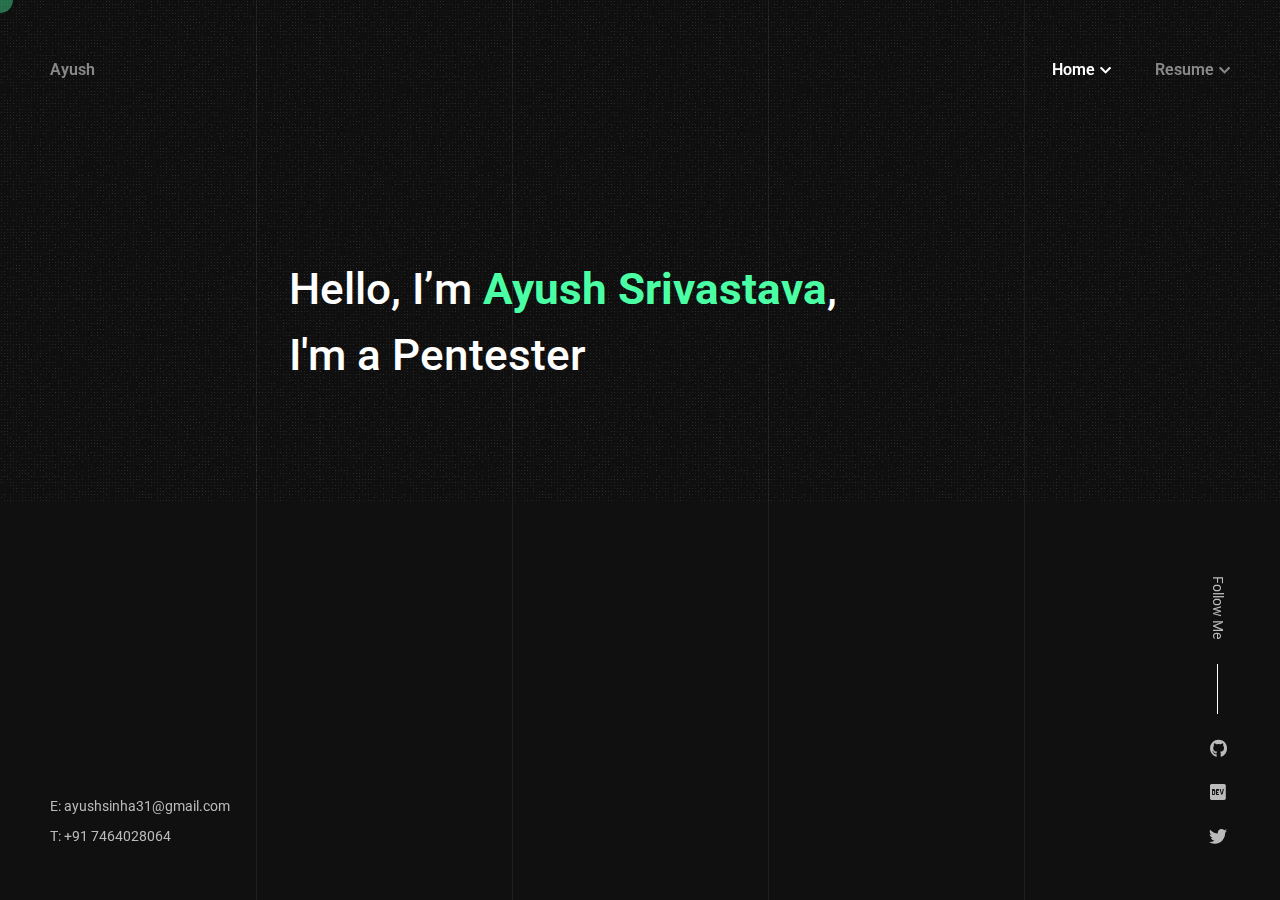
==== commit 28334c6f: "Update index.html" ====
--- a/index.html
+++ b/index.html
@@ -84,8 +84,8 @@
 				<!-- logo -->
 				<div class="logo hover-masks-logo">
 					<a href="#">
-						<span class="mask-lnk">Desmond <strong></strong></span>
-						<span class="mask-lnk mask-lnk-hover"><strong>Nyamador</strong></span>
+						<span class="mask-lnk">Ayush <strong></strong></span>
+						<span class="mask-lnk mask-lnk-hover"><strong>Srivastava</strong></span>
 					</a>
 				</div>
 				
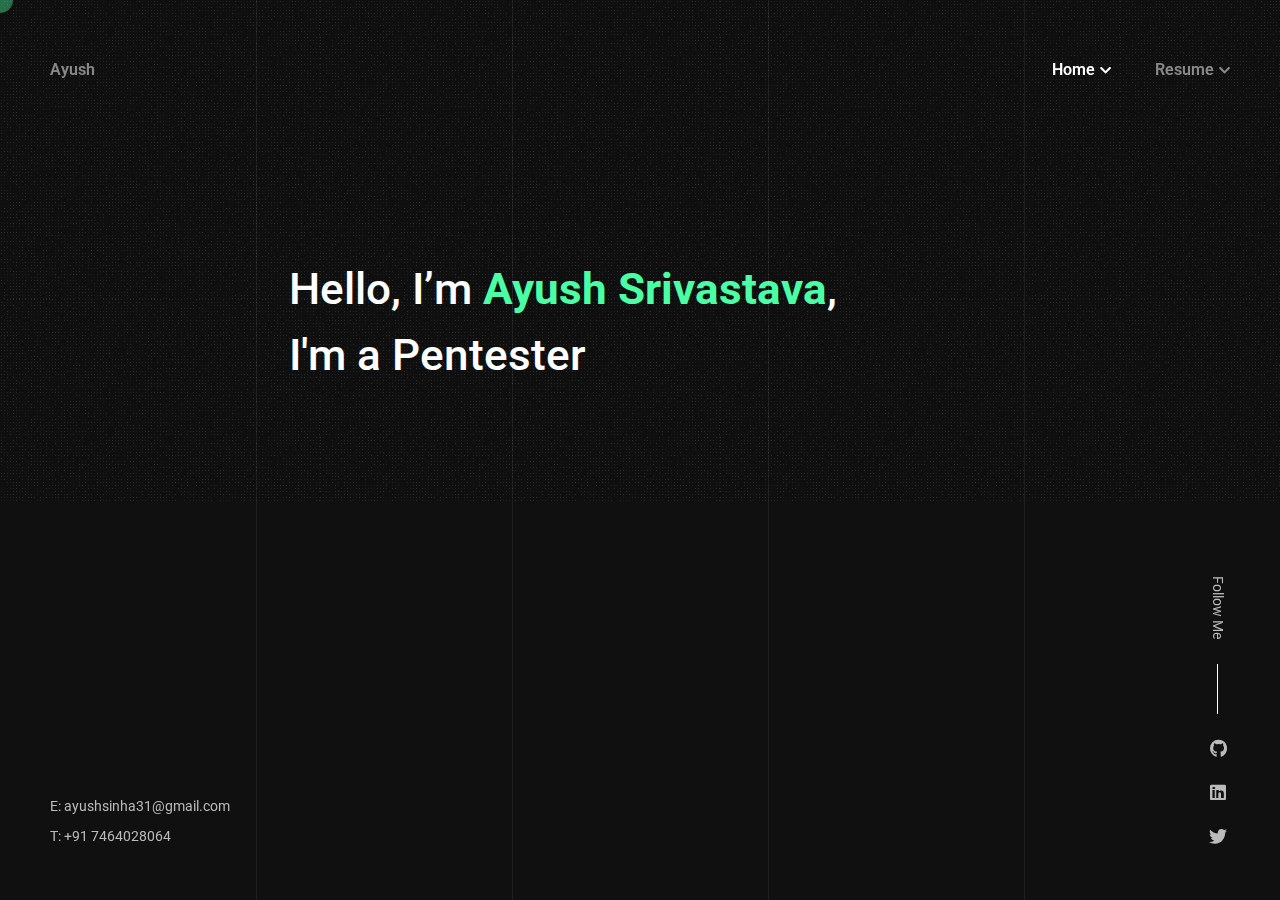
==== commit 7eb3c41e: "Update index.html" ====
--- a/index.html
+++ b/index.html
@@ -194,8 +194,8 @@
 					<a target="_blank" href="https://www.github.com/ayush8816">
 						<span class="icon fab fa-github"></span>
 					</a>
-					<a target="_blank" href="#">
-						<span class="icon fab fa-dev"></span>
+					<a target="_blank" href="https://www.linkedin.com/in/ayush-srivastava-a2307b219/">
+						<span class="icon fab fa-linkedin"></span>
 					</a>
 					<a target="_blank" href="https://twiter.com/ayushsinha31">
 						<span class="icon fab fa-twitter"></span>
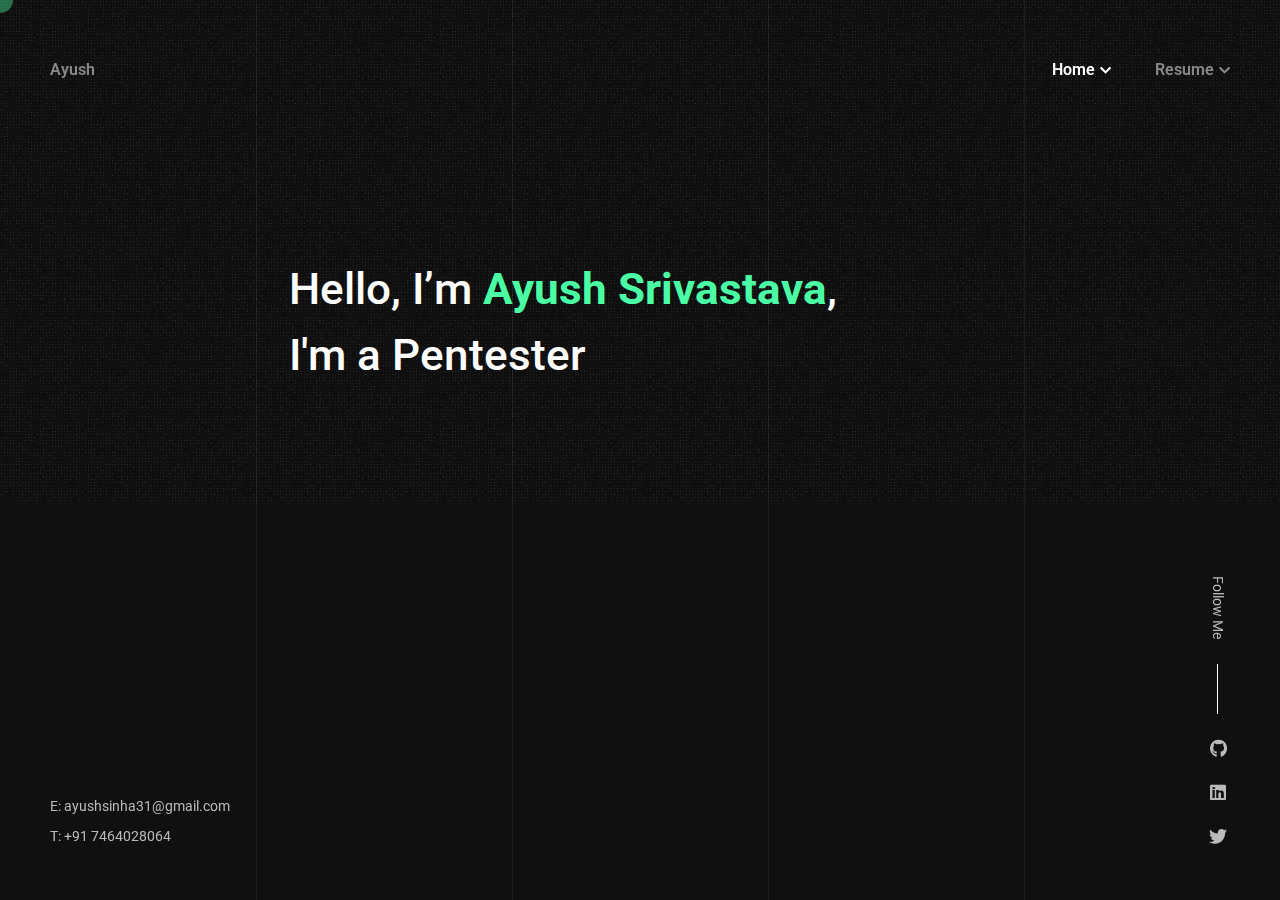
==== commit 6945ecb9: "Update index.html" ====
--- a/index.html
+++ b/index.html
@@ -32,29 +32,11 @@
 
 	<link rel="shortcut icon" href="images/favicons/favicon.ico">
 
-	<!-- Global site tag (gtag.js) - Google Analytics-->
-	<script async src="https://www.googletagmanager.com/gtag/js?id=UA-125314689-9"></script>
-	<script>
-	  window.dataLayer = window.dataLayer || [];
-	  function gtag(){dataLayer.push(arguments);}
-	  gtag('js', new Date());
-
-	  gtag('config', 'UA-130786616-1');
-    </script>
-    <script>(function(w,d,s,l,i){w[l]=w[l]||[];w[l].push({'gtm.start':
-    new Date().getTime(),event:'gtm.js'});var f=d.getElementsByTagName(s)[0],
-    j=d.createElement(s),dl=l!='dataLayer'?'&l='+l:'';j.async=true;j.src=
-    'https://www.googletagmanager.com/gtm.js?id='+i+dl;f.parentNode.insertBefore(j,f);
-    })(window,document,'script','dataLayer','GTM-NZBQRW8');</script>
-    <script data-ad-client="ca-pub-6330162459603348" async src="https://pagead2.googlesyndication.com/pagead/js/adsbygoogle.js"></script>
+	
 
 </head>
 
 <body class="home-creative">
-    <!-- Google Tag Manager (noscript) -->
-    <noscript><iframe src="https://www.googletagmanager.com/ns.html?id=GTM-NZBQRW8"
-    height="0" width="0" style="display:none;visibility:hidden"></iframe></noscript>
-    <!-- End Google Tag Manager (noscript) -->
 
 	<!-- Preloader -->
 	<div class="preloader">
